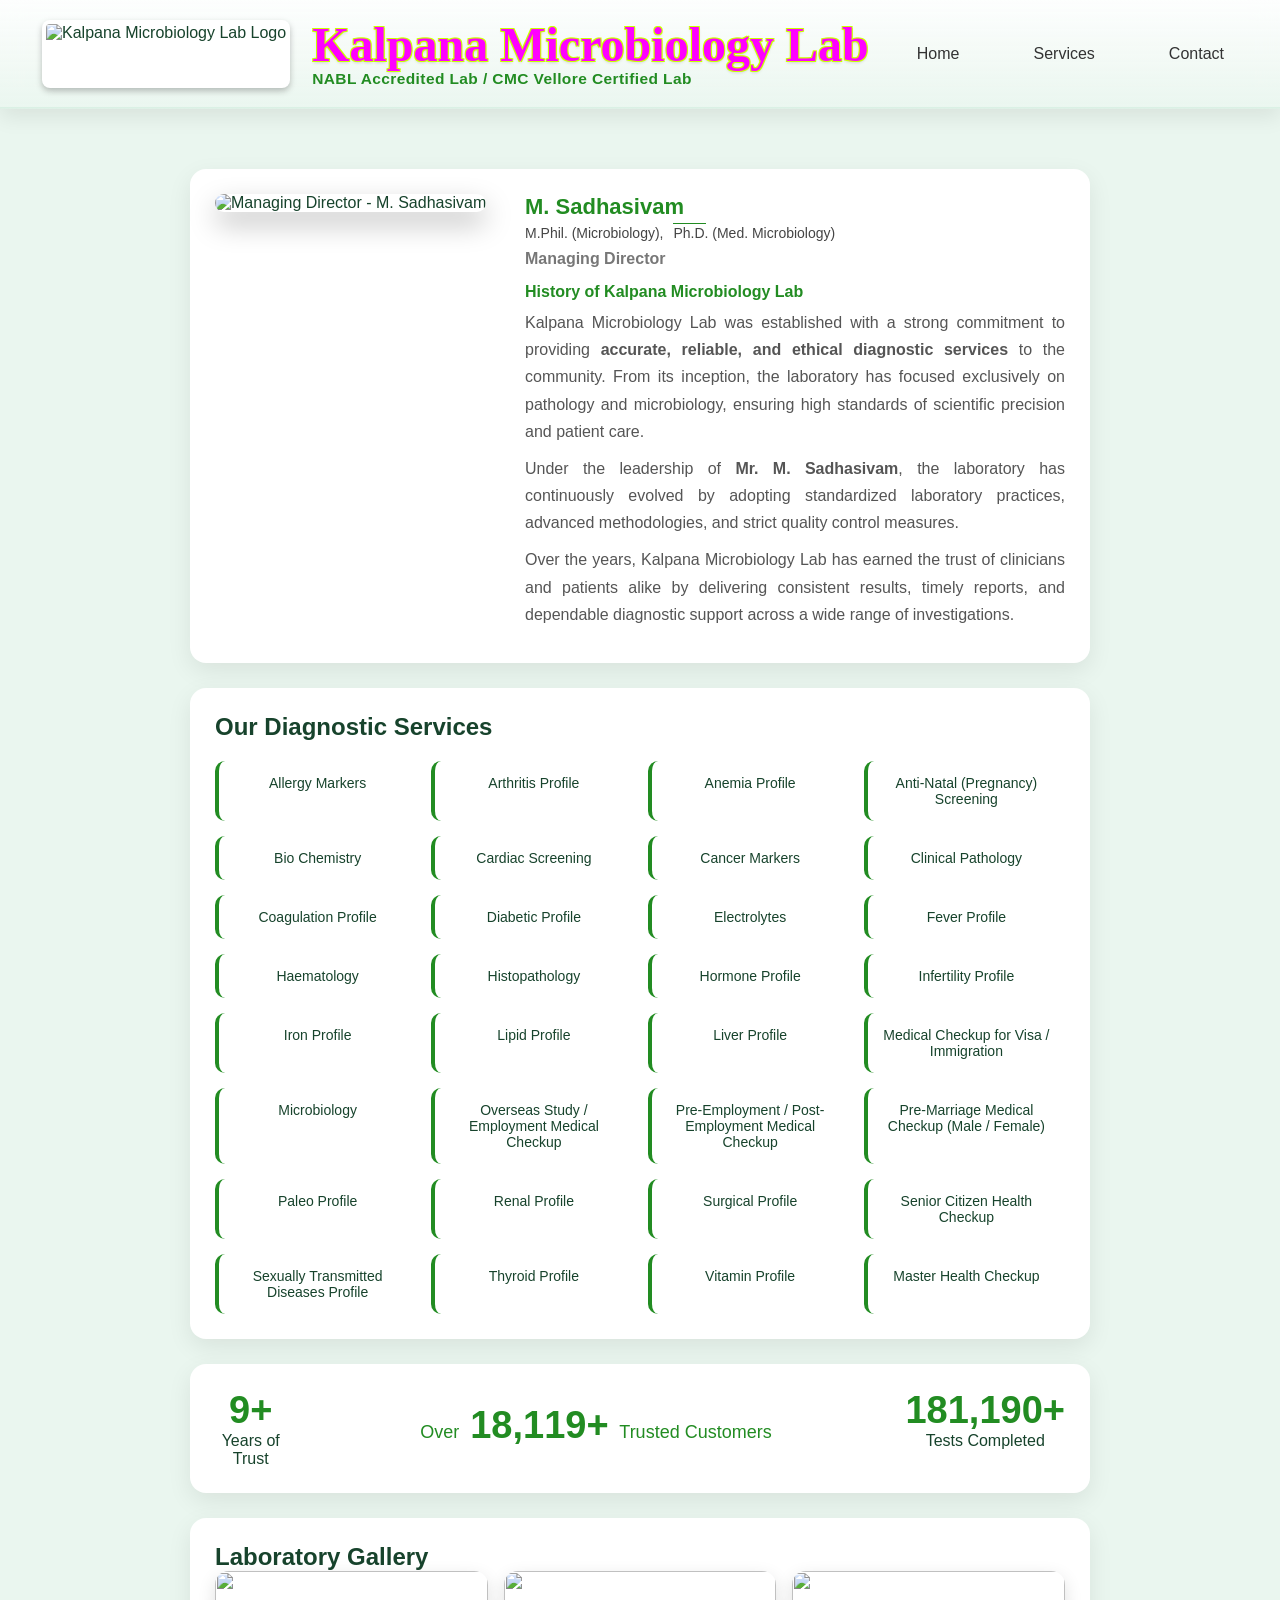
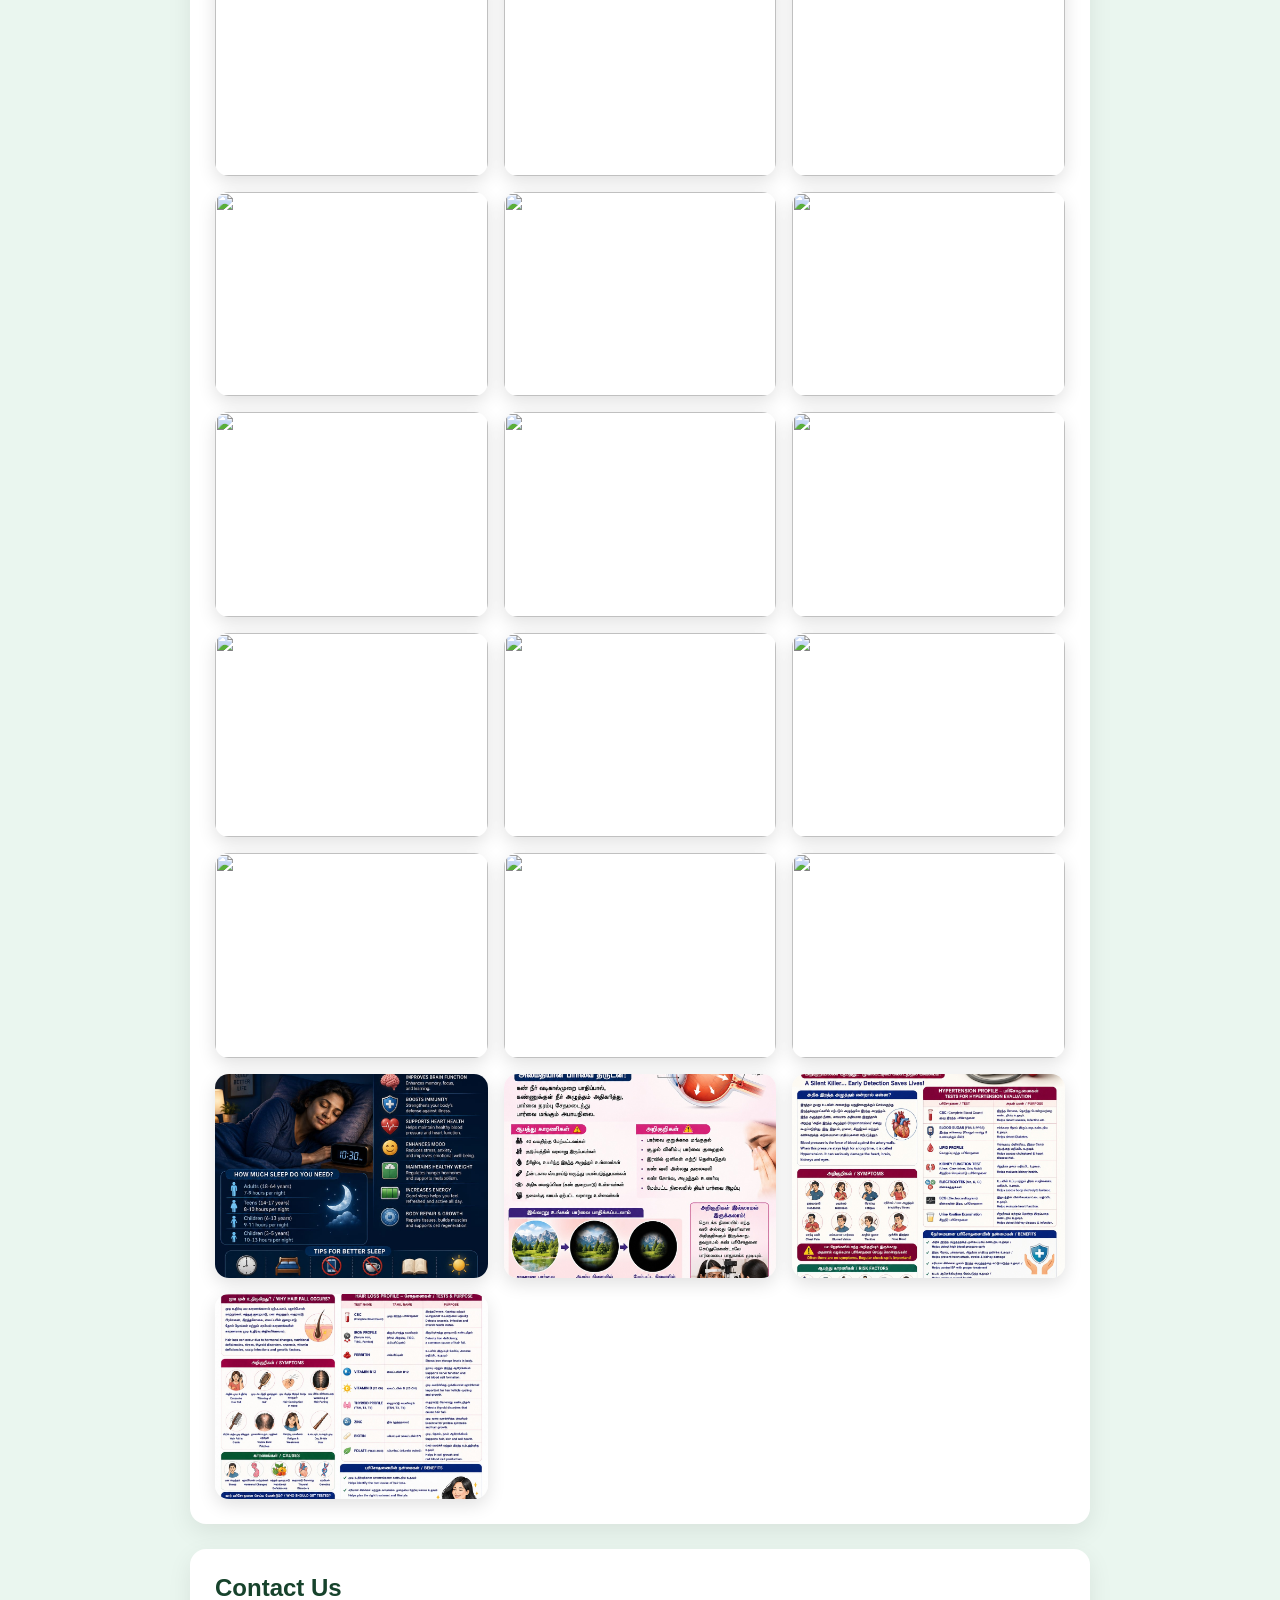
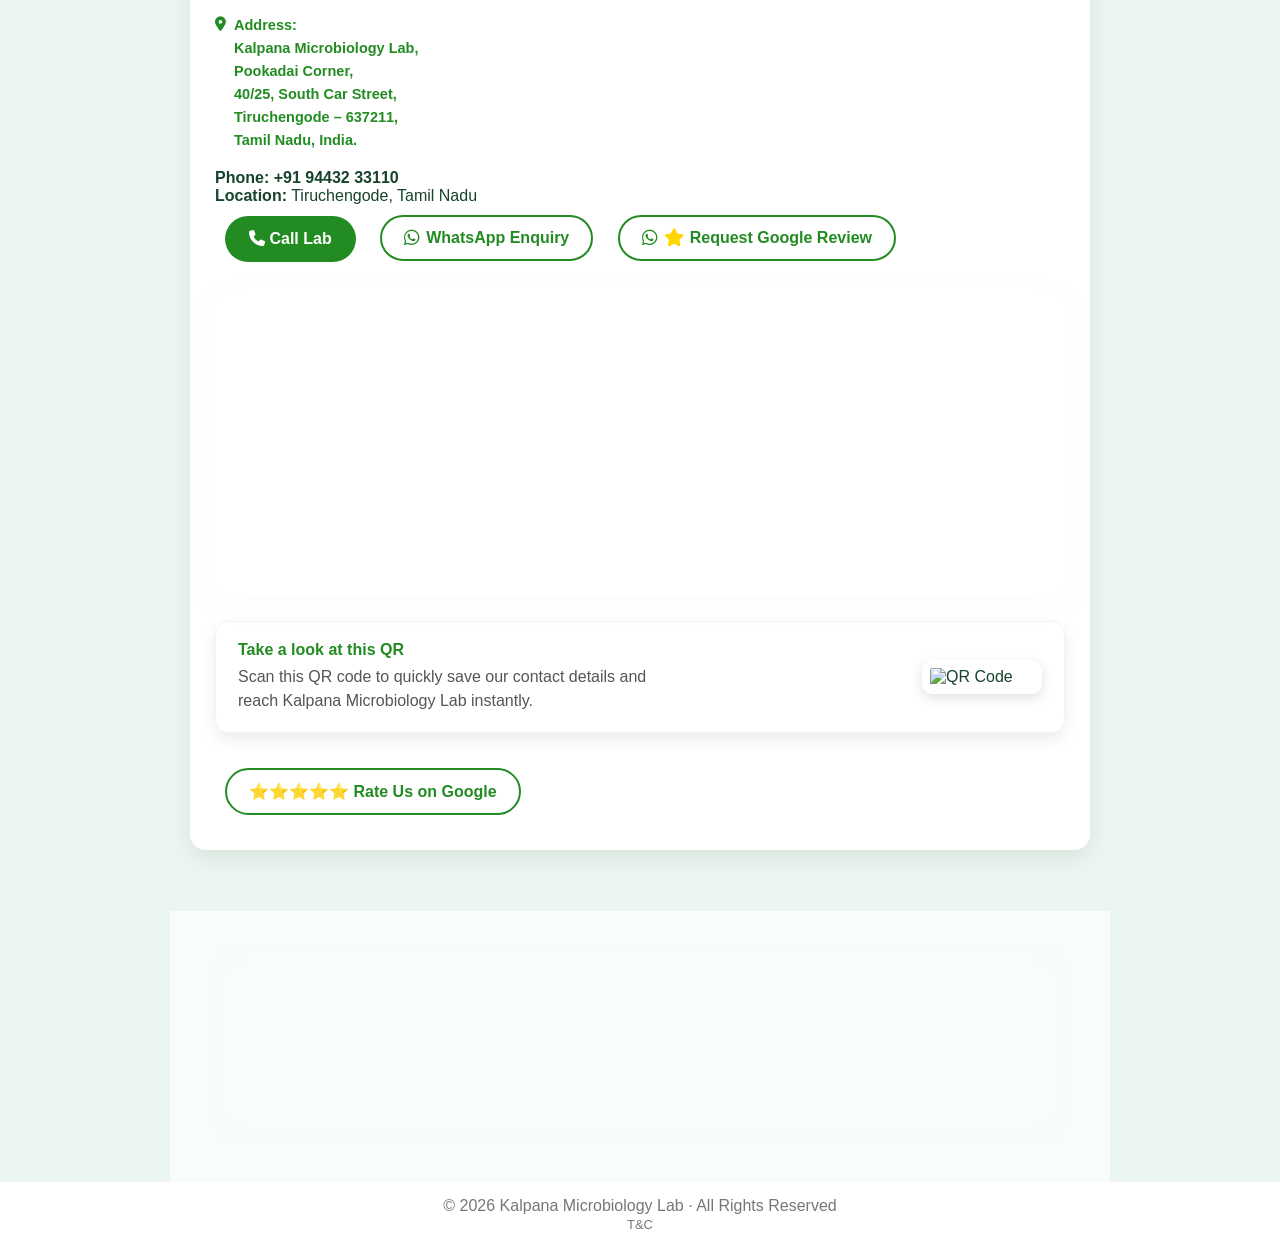
==== index.html @ bf08ea9a "Add Anti Natal image to Anti-Natal (Pregnancy) Screening service" ====
<!DOCTYPE html>
<html lang="en">
<head>
  <meta charset="UTF-8" />
  <meta name="viewport" content="width=device-width, initial-scale=1.0"/>
  <link rel="stylesheet" href="https://cdnjs.cloudflare.com/ajax/libs/font-awesome/6.5.1/css/all.min.css">

  <link href="https://fonts.googleapis.com/css2?family=Inter:wght@400;500;600;700&display=swap" rel="stylesheet">

  <title>Kalpana Microbiology Lab</title>

  <!-- Font Awesome -->
  <link href="https://cdnjs.cloudflare.com/ajax/libs/font-awesome/6.5.0/css/all.min.css" rel="stylesheet">

  <!-- CSS -->
  <link rel="stylesheet" href="css/style.css">
</head>
<body>

<!-- HEADER -->
<header class="header">
  <div class="logo">
    <img src="/templates/download.jpg" alt="Kalpana Microbiology Lab Logo">
    <div class="logo-text">
  <div class="lab-name">
    Kalpana Microbiology Lab
  </div>

  <div class="lab-tagline">
    NABL Accredited Lab / CMC Vellore Certified Lab
  </div>
</div>


  </div>

  <nav class="nav">
  <div class="nav-links" id="navLinks">
    <a href="#home">Home</a>
    <a href="#services">Services</a>
    <a href="#contact">Contact</a>
  </div>

  <div class="nav-toggle" id="navToggle">
    <span></span>
    <span></span>
    <span></span>
  </div>
</nav>

</header>

<!-- MAIN -->
<main>

<!-- HOME -->



<!-- LAB HISTORY & LEADERSHIP -->
<section class="card reveal lab-history">

  <div class="history-grid">

    <!-- LEFT: CEO IMAGE -->
    <div class="ceo-image">
      <img src="templates/CEO.jpeg" alt="Managing Director - M. Sadhasivam">
    </div>

    <!-- RIGHT: CONTENT -->
    <div class="history-content">

      <!-- CEO DETAILS -->
      <div class="ceo-details">
        <h3 class="ceo-name">M. Sadhasivam</h3>

        <p class="ceo-degree">
          M.Phil. (Microbiology),
          <span class="phd-progress">
  <span class="phd-bar"></span>
  Ph.D. (Med. Microbiology)
</span>

        </p>

        <p class="ceo-post">Managing Director</p>
      </div>

      <!-- LAB HISTORY -->
      <div class="lab-description">
        <h4>History of Kalpana Microbiology Lab</h4>

        <p>
          Kalpana Microbiology Lab was established with a strong commitment
          to providing <strong>accurate, reliable, and ethical diagnostic
          services</strong> to the community. From its inception, the laboratory
          has focused exclusively on pathology and microbiology, ensuring
          high standards of scientific precision and patient care.
        </p>

        <p>
          Under the leadership of <strong>Mr. M. Sadhasivam</strong>, the laboratory
          has continuously evolved by adopting standardized laboratory practices,
          advanced methodologies, and strict quality control measures.
        </p>

        <p>
          Over the years, Kalpana Microbiology Lab has earned the trust of
          clinicians and patients alike by delivering consistent results,
          timely reports, and dependable diagnostic support across a wide
          range of investigations.
        </p>
      </div>

    </div>
  </div>

</section>


<!-- SERVICES -->
<section id="services" class="card reveal">
  <h2>Our Diagnostic Services</h2>

  <div class="services-grid-wrapper">
    <div class="services-hover-popup">Click here for more details</div>
    <div class="services-grid">
    <div class="service-item" data-service="Allergy Markers" data-image="assets/Allergy Markers.jpeg">Allergy Markers</div>
    <div class="service-item" data-service="Arthritis Profile" data-image="assets/Arthiritis.jpeg">Arthritis Profile</div>
    <div class="service-item" data-service="Anemia Profile" data-image="assets/Anaemia Profile.jpeg">Anemia Profile</div>
    <div class="service-item" data-service="Anti-Natal (Pregnancy) Screening" data-image="assets/Anti Natal .jpeg">Anti-Natal (Pregnancy) Screening</div>

    <div class="service-item" data-service="Bio Chemistry" data-image="">Bio Chemistry</div>
    <div class="service-item" data-service="Cardiac Screening" data-image="assets/Cardiac Profile.jpeg">Cardiac Screening</div>
    <div class="service-item" data-service="Cancer Markers" data-image="assets/Cancer Markers.jpeg">Cancer Markers</div>
    <div class="service-item" data-service="Clinical Pathology" data-image="assets/Clinical Pathology.jpeg">Clinical Pathology</div>

    <div class="service-item" data-service="Coagulation Profile" data-image="">Coagulation Profile</div>
    <div class="service-item" data-service="Diabetic Profile" data-image="assets/Diabetes.jpeg">Diabetic Profile</div>
    <div class="service-item" data-service="Electrolytes" data-image="">Electrolytes</div>
    <div class="service-item" data-service="Fever Profile" data-image="assets/Fever Profile.jpeg">Fever Profile</div>

    <div class="service-item" data-service="Haematology" data-image="assets/Hematology.jpeg">Haematology</div>
    <div class="service-item" data-service="Histopathology" data-image="">Histopathology</div>
    <div class="service-item" data-service="Hormone Profile" data-image="assets/Hormone.jpeg">Hormone Profile</div>
    <div class="service-item" data-service="Infertility Profile" data-image="">Infertility Profile</div>
    <div class="service-item" data-service="Iron Profile" data-image="">Iron Profile</div>

    <div class="service-item" data-service="Lipid Profile" data-image="">Lipid Profile</div>
    <div class="service-item" data-service="Liver Profile" data-image="assets/Liver Function Test.jpeg">Liver Profile</div>
    <div class="service-item" data-service="Medical Checkup for Visa / Immigration" data-image="">Medical Checkup for Visa / Immigration</div>
    <div class="service-item" data-service="Microbiology" data-image="">Microbiology</div>

    <div class="service-item" data-service="Overseas Study / Employment Medical Checkup" data-image="">Overseas Study / Employment Medical Checkup</div>
    <div class="service-item" data-service="Pre-Employment / Post-Employment Medical Checkup" data-image="">Pre-Employment / Post-Employment Medical Checkup</div>
    <div class="service-item" data-service="Pre-Marriage Medical Checkup (Male / Female)" data-image="">Pre-Marriage Medical Checkup (Male / Female)</div>
    <div class="service-item" data-service="Paleo Profile" data-image="">Paleo Profile</div>

    <div class="service-item" data-service="Renal Profile" data-image="assets/Kidney Function Test.jpeg">Renal Profile</div>
    <div class="service-item" data-service="Surgical Profile" data-image="assets/Surgery Profile.jpeg">Surgical Profile</div>
    <div class="service-item" data-service="Senior Citizen Health Checkup" data-image="">Senior Citizen Health Checkup</div>
    <div class="service-item" data-service="Sexually Transmitted Diseases Profile" data-image="assets/Sexually Transmitted Disease.jpeg">Sexually Transmitted Diseases Profile</div>

    <div class="service-item" data-service="Thyroid Profile" data-image="assets/Thyroid.jpeg">Thyroid Profile</div>
    <div class="service-item" data-service="Vitamin Profile" data-image="assets/Vitamin D.jpeg" data-image2="assets/Vitamin B12.jpeg">Vitamin Profile</div>
    <div class="service-item" data-service="Master Health Checkup" data-image="assets/Master Health Checkup1.jpeg" data-image2="assets/Master Health Checkup2.jpeg">Master Health Checkup</div>
  </div>
  </div>
</section>

<!-- STATS -->
<section class="stats card reveal">
  <div class="stat">
    <span class="counter" data-target="25" data-suffix="+">0</span>
    <p>Years of Trust</p>
  </div>
  <div class="stat-center">
  Over <span class="counter big-counter" data-target="50000" data-suffix="+">0</span>

  Trusted Customers
</div>

  <div class="stat">
    <span class="counter" data-target="500000" data-suffix="+">0</span>
<p>Tests Completed</p>

  </div>
</section>



<!-- GALLERY -->
<section class="gallery card reveal">
  <h2>Laboratory Gallery</h2>

  <div class="gallery-grid">
    <div class="gallery-item">
      <img src="templates/IMG 1 (1).jpeg" onclick="openLightbox(this.src)">
    </div>
    <div class="gallery-item">
      <img src="templates/IMG 1 (2).jpeg" onclick="openLightbox(this.src)">
    </div>
    <div class="gallery-item">
      <img src="templates/IMG 1 (3).jpeg" onclick="openLightbox(this.src)">
    </div>
    <div class="gallery-item">
      <img src="templates/IMG 1 (4).jpeg" onclick="openLightbox(this.src)">
    </div>
    <div class="gallery-item">
      <img src="templates/IMG 1 (5).jpeg" onclick="openLightbox(this.src)">
    </div>
    <div class="gallery-item">
      <img src="templates/IMG 1 (6).jpeg" onclick="openLightbox(this.src)">
    </div>

    <div class="gallery-item">
      <img src="templates/IMG 1 (7).jpeg" onclick="openLightbox(this.src)">
    </div>
    <div class="gallery-item">
      <img src="templates/IMG 1 (8).jpeg" onclick="openLightbox(this.src)">
    </div>
    <div class="gallery-item">
      <img src="templates/IMG 1 (9).jpeg" onclick="openLightbox(this.src)">
    </div>
    <div class="gallery-item">
      <img src="templates/IMG 1 (10).jpeg" onclick="openLightbox(this.src)">
    </div>
<div class="gallery-item">
      <img src="templates/IMG 1 (11).jpeg" onclick="openLightbox(this.src)">
    </div>
<div class="gallery-item">
      <img src="templates/IMG 1 (12).jpeg" onclick="openLightbox(this.src)">
    </div>
    <div class="gallery-item">
      <img src="templates/IMG 1 (13).jpeg" onclick="openLightbox(this.src)">
    </div>
    <div class="gallery-item">
      <img src="templates/IMG 1 (14).jpeg" onclick="openLightbox(this.src)">
    </div>
    <div class="gallery-item">
      <img src="templates/IMG 1 (15).jpeg" onclick="openLightbox(this.src)">
    </div>    <div class="gallery-item">
      <img src="assets/Seperated ones/WhatsApp Image 2026-07-18 at 7.11.53 PM.jpeg" onclick="openLightbox(this.src)">
    </div>
    <div class="gallery-item">
      <img src="assets/Seperated ones/WhatsApp Image 2026-07-18 at 7.11.54 PM (4).jpeg" onclick="openLightbox(this.src)">
    </div>
    <div class="gallery-item">
      <img src="assets/Seperated ones/WhatsApp Image 2026-07-18 at 8.07.20 PM.jpeg" onclick="openLightbox(this.src)">
    </div>
    <div class="gallery-item">
      <img src="assets/Seperated ones/WhatsApp Image 2026-07-18 at 8.38.17 PM.jpeg" onclick="openLightbox(this.src)">
    </div>





  </div>
</section>


<!-- CONTACT -->
<!-- CONTACT -->
<section id="contact" class="card reveal">
  <h2>Contact Us</h2>

  <p class="contact-address">
  <i class="fas fa-location-dot"></i>
  <span>
    <strong>Address:</strong><br>
    <strong>Kalpana Microbiology Lab,<br>
    Pookadai Corner,<br>
    40/25, South Car Street,<br>
    Tiruchengode – 637211,<br>
    Tamil Nadu, India.</strong>
  </span>
</p>


  <p>
  <strong>Phone:</strong>
  <strong>+91 94432 33110</strong>
</p>

  <p><strong>Location:</strong> Tiruchengode, Tamil Nadu</p>

  <div class="contact-actions">
    <a href="tel:+919443233110" class="btn btn-green call-btn">
  <i class="fa-solid fa-phone"></i> Call Lab
</a>

    <a href="https://wa.me/9443233110?text=*Kalpana%20Microbiology%20Lab%20%E2%80%93%20Visiting%20Card*%0A%0ATrusted%20Diagnostic%20Services%0ACMC%20Hospital%20Vellore%20Certified%20%2F%20NABL%20Accredited%20Lab%0ATiruchengode%2C%20Namakkal%0A%0AWebsite%3A%0Ahttps%3A%2F%2Fkalpanamicrolab.com%0A%0AHello%0AThank%20you%20for%20contacting%20*Kalpana%20Microbiology%20Lab*.%0APlease%20let%20us%20know%20your%20requirement.%20We%20will%20assist%20you%20shortly.%0A" target="_blank" class="btn btn-outline whatsapp-btn">
  <i class="fab fa-whatsapp"></i>
  WhatsApp Enquiry
</a>

    <a href="https://wa.me/9443233110?text=*Google%20Review%20Request*%20%E2%80%93%20Kalpana%20Microbiology%20Lab%0A%0ADear%20Valued%20Customer%2C%0A%0AThank%20you%20for%20choosing%20*Kalpana%20Microbiology%20Lab*%20for%20your%20diagnostic%20needs.%20We%20strive%20to%20provide%20accurate%20and%20reliable%20services.%0A%0A*Your%20feedback%20matters%20to%20us!*%0A%0AWe%20would%20greatly%20appreciate%20it%20if%20you%20could%20take%20a%20moment%20to%20share%20your%20experience%20by%20leaving%20a%20Google%20review.%0A%0A*Google%20Review%20Link*%3A%0Ahttps%3A%2F%2Fmaps.app.goo.gl%2FpiFF1Lpz4645mPCV8%0A%0A*Your%20review%20helps%20us%20improve%20and%20assists%20others%20in%20finding%20quality%20diagnostic%20services.*%0A%0AThank%20you%20for%20your%20trust%20and%20support!%0A%0A%E2%80%94%20*Kalpana%20Microbiology%20Lab%20Team*" target="_blank" class="btn btn-outline google-review-btn">
  <i class="fab fa-whatsapp"></i>
  <i class="fas fa-star"></i> Request Google Review
</a>

  </div>

  <!-- GOOGLE MAP -->
  <div class="map-container">
  <iframe
    src="https://www.google.com/maps?q=Kalpana+Microbiology+Lab,+Tiruchengode,+Tamil+Nadu&output=embed"
    width="100%"
    height="300"
    style="border:0;"
    allowfullscreen=""
    loading="lazy"
    referrerpolicy="no-referrer-when-downgrade">
  </iframe>
</div>

<div class="qr-section">
  <div class="qr-text">
    <h4>Take a look at this QR</h4>
    <p>
      Scan this QR code to quickly save our contact details and reach
      Kalpana Microbiology Lab instantly.
    </p>
  </div>

  <img src="templates/vCard file_image-qr.png" class="qr" alt="QR Code">
</div>

<a href="https://maps.app.goo.gl/piFF1Lpz4645mPCV8"
   target="_blank"
   class="btn btn-outline">
  ⭐⭐⭐⭐⭐ Rate Us on Google
</a>


</main>

<!-- YOTTA FORGE CREDIT CARD -->
<section class="yotta-card-wrapper reveal">
  <div class="yotta-card">
    <p class="copyright">
      © 2026, <strong>Yotta Forge</strong>
    </p>

    <p class="contact-text">
      For Any Website Requirements Contact us :
      <span class="phone">+91 86086-33110</span>
    </p>

    <p class="email">
      yottaforgeofficial@gmail.com
    </p>

    <p class="website">
      🌐 Website :
      <a href="https://yottaforge.netlify.app" target="_blank">
        Yotta Forge
      </a>
    </p>
  </div>
</section>



<!-- LIGHTBOX -->
<div id="lightbox" onclick="closeLightbox()">
  <img id="lightbox-img">
</div>

<!-- PREMIUM SERVICE IMAGE MODAL -->
<div id="serviceModal" class="service-modal">
  <div class="service-modal-content">
    <button class="service-modal-close" onclick="closeServiceModal()">
      <i class="fas fa-times"></i>
    </button>
    <div class="service-modal-header">
      <h3 id="serviceModalTitle">Service Name</h3>
    </div>
    <div class="service-modal-body">
      <div class="service-image-wrapper">
        <img id="serviceModalImage" src="" alt="Service Image">
        <img id="serviceModalImage2" src="" alt="Service Image 2" style="display: none;">
      </div>
    </div>
  </div>
</div>



<!-- FOOTER -->
<footer class="footer">
  © 2026 Kalpana Microbiology Lab · All Rights Reserved
  <br>
  <a href="/terms.html" class="footer-link">
    T&C
  </a>
</footer>

<!-- JS -->
<script src="js/app.js"></script>

<!-- Firebase SDKs -->
<script src="https://www.gstatic.com/firebasejs/9.22.0/firebase-app-compat.js"></script>
<script src="https://www.gstatic.com/firebasejs/9.22.0/firebase-firestore-compat.js"></script>

<!-- Firebase Config -->
<script src="firebase-config.js"></script>

<!-- Analytics Tracker -->
<script src="js/analytics-tracker.js"></script>

</body>
</html>
---- css/style.css ----
@font-face {
  font-family: "KalpanaHeaderFont";
  src: url("../fonts/EXPSH___.TTF") format("truetype");
  font-weight: normal;
  font-style: normal;
  font-display: swap;
}


body {
  background: var(--light-green);
  color: var(--dark-green);
  margin: 0;
  font-family: "Segoe UI", Arial, sans-serif;
}


/* HEADER CUSTOM FONT ONLY */
.lab-name {
  font-family: "KalpanaHeaderFont", cursive;
  font-size: 48px;
  font-weight: 800;
  line-height: 1.05;
  margin: 0;           /* 🔑 remove default spacing */

  color: #ff00ff;
  text-shadow:
    -1px -1px 0 #ccff00,
     1px -1px 0 #ccff00,
    -1px  1px 0 #ccff00,
     1px  1px 0 #ccff00,
     0px  2px 3px rgba(0,0,0,0.15);
}

.first-letter {
  display: inline-block;
  width: 40px;        /* aligns tagline with “a” */
}


.lab-tagline {
  font-family: "Segoe UI", Arial, sans-serif;
  font-size: 15.5px;
  font-weight: 600;

  margin: 0;           /* 🔑 VERY IMPORTANT */
  padding-left: 0;     /* removed alignment spacing */

  letter-spacing: 0.4px;
  color: var(--green);
}









:root {
  /* Card-inspired greens */
  --green: #228C22;        /* primary text & numbers */
  --dark-green: #17432c;   /* headings & accents */
  --light-green: #eaf6ef;  /* page background */
  --mint-green: #cfe9dc;   /* soft separators */

  /* Neutrals */
  --white: #ffffff;
  --text-dark: #2d2d2d;
}


* {
  margin: 0;
  padding: 0;
  box-sizing: border-box;
}



/* HEADER */
.header {
  display: flex;
  align-items: center;
  justify-content: space-between;

  padding: 20px 42px;

  /* Light green glass theme (from visiting card) */
  background: linear-gradient(
    to bottom,
    rgba(255, 255, 255, 0.9),
    rgba(234, 246, 239, 0.85)
  );

  -webkit-backdrop-filter: blur(14px);
  backdrop-filter: blur(14px);

  border-bottom: 1px solid rgba(46, 159, 99, 0.15);

  box-shadow:
    0 8px 20px rgba(0, 0, 0, 0.08),
    inset 0 -1px 0 rgba(46, 159, 99, 0.08);

  position: sticky;
  top: 0;
  z-index: 999;
}



/* LOGO TEXT – CUSTOM FONT ONLY */
.header .lab-name {
  font-family: "KalpanaHeaderFont", cursive;
}   
.header .lab-tagline {
  font-family: "Segoe UI", Arial, sans-serif;
}






.logo {
  display: flex;
  align-items: center;
  gap: 20px;           /* clean breathing space */
}



.logo-text {
  display: flex;
  flex-direction: column;
  justify-content: center;

  align-items: flex-start;     /* 🔑 hard left alignment */
  text-align: left;

  padding-left: 2px;           /* 🔑 micro correction for script font */
}






.logo img {
  height: 68px;
  width: auto;
  display: block;

  border-radius: 8px;        /* ⭐ subtle rounding */
  background: #fff;          /* clean edge */
  padding: 4px;              /* breathing space */

  box-shadow: 0 3px 6px rgba(0,0,0,0.25);
}



/* Optional: align logo better with nav */
.header {
  align-items: center;
}


nav a {
  position: relative;
  margin-left: 22px;
  padding: 8px 14px;

  text-decoration: none;
  color: --dark-green;
  font-weight: 500;

  border-radius: 20px;
  background: transparent;

  transition:
    color 0.3s ease,
    background-color 0.3s ease,
    transform 0.2s ease;
}


nav a:hover {
  background-color: rgba(46, 159, 99, 0.12); /* light green */
  color: var(--dark-green);
  transform: translateY(-1px);
}


/* MAIN */
main {
  padding: 30px;
}

@media (max-width: 768px) {
  main {
    padding: 20px 15px;
  }
}

@media (max-width: 480px) {
  main {
    padding: 15px 10px;
  }
}

/* CARD */
.card {
  background: #fff;
  border-radius: 16px;
  padding: 25px;
  box-shadow: 0 8px 25px rgba(0,0,0,0.08);
  max-width: 900px;
  margin: 25px auto;
}

@media (max-width: 768px) {
  .card {
    padding: 20px 15px;
    margin: 20px auto;
    border-radius: 12px;
  }
}

@media (max-width: 480px) {
  .card {
    padding: 15px 12px;
    margin: 15px auto;
    border-radius: 10px;
  }
}

/* STATS */
.stats {
  display: flex;
  justify-content: space-around;
  text-align: center;
}

.stat span {
  font-size: 38px;
  font-weight: bold;
  color: var(--green);
}

/* SERVICES */
.services {
  display: grid;
  grid-template-columns: repeat(auto-fit, minmax(200px,1fr));
  gap: 15px;
}

.service {
  background: var(--light-bg);
  padding: 15px;
  border-radius: 10px;
  text-align: center;
}
.services-grid {
  display: grid;
  grid-template-columns: repeat(4, 1fr);
  gap: 15px;
  margin-top: 20px;
}

.service-item {
  background: var(--light-bg);
  padding: 14px 12px;
  border-radius: 10px;
  text-align: center;
  font-weight: 500;
  border-left: 4px solid var(--green);
  transition: transform 0.3s ease, box-shadow 0.3s ease;
  font-size: 14px;
}

.service-item:hover {
  transform: translateY(-4px);
  box-shadow: 0 6px 18px rgba(0,0,0,0.12);
}

@media (max-width: 1024px) {
  .services-grid {
    grid-template-columns: repeat(3, 1fr);
  }
}

@media (max-width: 768px) {
  .services-grid {
    grid-template-columns: repeat(2, 1fr);
    gap: 12px;
  }

  .service-item {
    padding: 12px 10px;
    font-size: 13px;
  }
}

@media (max-width: 480px) {
  .services-grid {
    grid-template-columns: 1fr;
    gap: 10px;
  }

  .service-item {
    padding: 14px 12px;
    font-size: 14px;
  }
}


/* BUTTONS */
.btn {
  padding: 12px 22px;
  border-radius: 30px;
  text-decoration: none;
  font-weight: 600;
  margin: 10px;
  display: inline-block;
}

@media (max-width: 768px) {
  .btn {
    padding: 10px 18px;
    font-size: 14px;
    margin: 8px 5px;
  }

  .contact-actions {
    display: flex;
    flex-direction: column;
    align-items: center;
    gap: 10px;
  }

  .contact-actions .btn {
    width: 100%;
    max-width: 280px;
    margin: 5px 0;
  }
}

.btn-green {
  background: var(--green);
  color: #ffffff;
  border: 2px solid transparent; /* ✅ IMPORTANT */
}

.btn-outline {
  border: 2px solid var(--green);
  color: var(--green);
}


/* GALLERY */
/* GALLERY GRID */
.gallery-grid {
  display: grid;
  grid-template-columns: repeat(auto-fit, minmax(220px, 1fr));
  gap: 16px;
}

@media (max-width: 768px) {
  .gallery-grid {
    grid-template-columns: repeat(2, 1fr);
    gap: 12px;
  }
}

@media (max-width: 480px) {
  .gallery-grid {
    grid-template-columns: 1fr;
    gap: 10px;
  }
}

/* IMAGE CARD */
.gallery-item {
  background: #fff;
  border-radius: 14px;
  overflow: hidden;              /* VERY IMPORTANT */
  box-shadow: 0 6px 18px rgba(0,0,0,0.12);
  aspect-ratio: 4 / 3;            /* FIXED CARD SHAPE */
  cursor: pointer;
}

/* IMAGE INSIDE CARD */
.gallery-item img {
  width: 100%;
  height: 100%;
  object-fit: cover;              /* HANDLES ANY IMAGE SIZE */
  transition: transform 0.4s ease;
}

/* HOVER EFFECT */
.gallery-item:hover img {
  transform: scale(1.08);
}


/* QR */
.qr {
  width: 150px;
  display: block;
  margin: 20px auto;
}

/* LIGHTBOX */
/* LIGHTBOX OVERLAY */
#lightbox {
  position: fixed;
  top: 0;
  left: 0;
  width: 100vw;
  height: 100vh;
  background: rgba(0, 0, 0, 0.85);
  display: none;
  align-items: center;
  justify-content: center;
  z-index: 9999;
  padding: 20px;
}

/* LIGHTBOX IMAGE */
#lightbox img {
  max-width: 90vw;
  max-height: 90vh;
  width: auto;
  height: auto;
  object-fit: contain;   /* ⭐ KEY LINE */
  border-radius: 12px;
  box-shadow: 0 10px 35px rgba(0,0,0,0.6);
  background: #fff;
}

/* FOOTER */
.footer {
  background: #fff;
  text-align: center;
  padding: 15px;
  color: #777;
}
/* PAGE TRANSITIONS */
.page {
  display: none;
  opacity: 0;
  transform: translateY(20px);
  transition: opacity 0.4s ease, transform 0.4s ease;
}

.page.active {
  display: block;
  opacity: 1;
  transform: translateY(0);
}

/* YOTTA FORGE GLASS CARD */
.yotta-card-wrapper {
  padding: 40px 20px;
  display: flex;
  justify-content: center;
}

.yotta-card {
  max-width: 850px;
  width: 100%;
  padding: 28px 32px;
  text-align: center;

  /* Glassmorphism */
  background: rgba(255, 255, 255, 0.65);
  -webkit-backdrop-filter: blur(12px);
  backdrop-filter: blur(12px);

  border-radius: 20px;
  border: 1px solid rgba(255, 255, 255, 0.4);

  box-shadow:
    0 12px 30px rgba(0, 0, 0, 0.18),
    inset 0 0 0 1px rgba(255, 255, 255, 0.3);

  color: #333;
}

/* Text styling */
.yotta-card p {
  margin: 8px 0;
  font-size: 15.5px;
  line-height: 1.6;
}

.yotta-card strong {
  color: var(--green);
}

/* Website link */
.yotta-card .website a {
  color: var(--green);
  font-weight: 600;
  text-decoration: none;
}

.yotta-card .website a:hover {
  text-decoration: underline;
}

/* Responsive */
@media (max-width: 600px) {
  .yotta-card {
    padding: 22px 18px;
  }
}


/* GOOGLE MAP */
.map-container {
  margin-top: 20px;
  border-radius: 14px;
  overflow: hidden;
  box-shadow: 0 8px 22px rgba(241, 240, 240, 0.15);
}

.map-container iframe {
  width: 100%;
  height: 300px;
  border: 0;
}
/* SECTION REVEAL TRANSITION */
/* SECTION TRANSITION */
.reveal {
  opacity: 0;
  transform: translateY(25px);
  transition: opacity 0.6s ease, transform 0.6s ease;
}

.reveal.active {
  opacity: 1;
  transform: translateY(0);
}

/* Smooth scroll */
html {
  scroll-behavior: smooth;
}
/* LAB HISTORY SECTION */
.lab-history {
  margin-top: 30px;
}

/* GRID LAYOUT */
.history-grid {
  display: grid;
  grid-template-columns: 280px 1fr;
  gap: 30px;
  align-items: flex-start;
}

/* CEO IMAGE */
.ceo-image img {
  width: 100%;
  border-radius: 18px;
  box-shadow: 0 12px 28px rgba(0,0,0,0.25);
}

/* CEO DETAILS */
.ceo-details {
  margin-bottom: 15px;
}

.ceo-name {
  font-size: 22px;
  font-weight: 700;
  color: var(--green);
}

.ceo-degree {
  font-size: 14px;
  color: #444;
  margin-top: 4px;
}

/* PhD progress indicator */
/* PhD in-progress indicator (thin top bar) */
.phd-progress {
  position: relative;
  display: inline-block;
  margin-left: 6px;
  line-height: 1.4;
}

/* Thin bar above Ph.D text */
.phd-progress::before {
  content: "";
  position: absolute;
  top: -1px;              /* precise distance from text */
  left: 0;
  width: 20%;             /* progress length */
  height: 1px;            /* ultra-thin bar */
  background: var(--green);
}
 


/* CEO POST */
.ceo-post {
  font-weight: 600;
  color: #777;
  margin-top: 6px;
}

/* LAB DESCRIPTION */
.lab-description h4 {
  margin-top: 15px;
  margin-bottom: 8px;
  color: var(--green);
}

.lab-description p {
  line-height: 1.7;
  color: #555;
  margin-bottom: 10px;
  text-align: justify;   /* ✅ ADD THIS */
}


/* RESPONSIVE */
@media (max-width: 900px) {
  .history-grid {
    grid-template-columns: 1fr;
  }

  .ceo-image img {
    max-width: 280px;
    margin: auto;
    display: block;
  }
}

/* QR SECTION – COMPACT PREMIUM BLOCK */
.qr-section {
  display: flex;
  align-items: center;
  gap: 10px;
  margin: 25px 0;
  padding: 18px 22px;

  background: var(--light-bg);
  border-radius: 14px;
  border: 1px solid rgba(0, 0, 0, 0.05);

  box-shadow: 0 6px 16px rgba(0, 0, 0, 0.08);
}

/* TEXT */
.qr-text {
  flex: 1;
}

.qr-text h4 {
  margin-bottom: 6px;
  color: var(--green);
  font-size: 16px;
  font-weight: 600;
}

.qr-text p {
  color: #555;
  font-size: 16px;
  line-height: 1.5;
  max-width: 420px; /* prevents wide stretching */
}

/* QR IMAGE */
.qr {
  width: 120px;        /* slightly smaller = more elegant */
  height: auto;
  padding: 8px;
  background: #fff;
  border-radius: 10px;
  box-shadow: 0 4px 12px rgba(0,0,0,0.12);
}

/* RESPONSIVE */
@media (max-width: 600px) {
  .qr-section {
    flex-direction: column;
    text-align: center;
  }

  .qr-text p {
    max-width: 100%;
  }
}

.whatsapp-btn {
  display: inline-flex;
  align-items: center;
  gap: 6px;
  justify-self: center;
}

.whatsapp-btn i {
  font-size: 18px;
}

.google-review-btn {
  display: inline-flex;
  align-items: center;
  gap: 6px;
  justify-self: center;
}

.google-review-btn i {
  font-size: 18px;
}

.google-review-btn .fa-star {
  color: #FFD700;
}

.footer-link {
  font-size: 13px;
  color: #777;
  text-decoration: none;
}

.footer-link:hover {
  text-decoration: underline;
  color: var(--green);
}
.terms-list {
  padding-left: 10px;
  margin-top: 10px;
}

.terms-list li {
  font-size: 16px;
  color: #555;
  line-height: 1.7;
  margin-bottom: 10px;
}

/* NAV BASE */
.nav {
  display: flex;
  align-items: center;
}

/* LINKS */
.nav-links {
  display: flex;
  gap: 24px;
}

.nav-links a {
  text-decoration: none;
  color: #333;
  font-weight: 500;
}

/* MOBILE TOGGLE BUTTON (CUSTOM) */
.nav-toggle {
  display: none;
  width: 42px;
  height: 42px;
  border-radius: 50%;
  background: var(--green);
  align-items: center;
  justify-content: center;
  flex-direction: column;
  cursor: pointer;
  box-shadow: 0 6px 16px rgba(0,0,0,0.25);
}

.nav-toggle span {
  width: 18px;
  height: 2px;
  background: #fff;
  margin: 3px 0;
  transition: 0.3s;
}

/* MOBILE VIEW */
@media (max-width: 768px) {

  .nav-links {
    position: fixed;
    top: 0;
    right: -100%;
    width: 280px;
    height: 100vh;
    background: #fff;
    flex-direction: column;
    padding: 90px 24px;
    gap: 20px;
    box-shadow: -10px 0 30px rgba(0,0,0,0.2);
    transition: right 0.35s ease;
    z-index: 9998;
  }

  .nav-links.active {
    right: 0;
  }

  .nav-links a {
    font-size: 18px;
    font-weight: 600;
    color: #333;
    padding: 12px 16px;
    border-radius: 8px;
    transition: background-color 0.2s ease;
  }

  .nav-links a:hover {
    background-color: rgba(34, 140, 34, 0.1);
  }

  .nav-toggle {
    display: flex;
    margin-left: 12px;
  }
}
.contact-address {
  font-size: 14.5px;
  color: #555;
  line-height: 1.6;
  margin: 12px 0 16px;
  display: flex;
  align-items: flex-start;
  gap: 8px;
}

@media (max-width: 768px) {
  .contact-address {
    font-size: 13px;
    flex-direction: column;
    gap: 6px;
  }
}

.contact-address i {
  color: var(--green);
  margin-top: 3px;
}

.contact-address strong {
  color: var(--green);
}
@media (max-width: 768px) {
  .header {
    grid-template-columns: auto 1fr auto;
  }
}


/* CENTER STAT TEXT */
.stat-center {
  width: 100%;
  text-align: center;
  font-size: 18px;
  font-weight: 500;
  color: var(--green);
  margin: 15px 0;
}

/* MAKE 50000+ LOOK LIKE MAIN COUNTERS */
.big-counter {
  font-size: 38px;
  font-weight: 700;
  margin: 0 6px;
  display: inline-block;
}

/* =========================
   MOBILE RESPONSIVE LAYOUT
   ========================= */
@media (max-width: 768px) {

  /* HEADER STACK */
  .header {
    flex-direction: column;
    align-items: center;
    padding: 16px 18px;
    gap: 12px;
  }

  /* LOGO STACK */
  .logo {
    flex-direction: column;
    align-items: center;
    gap: 8px;
  }

  .logo img {
    height: 64px;
    border-radius: 12px;
  }

  /* TEXT PERFECT CENTER */
  .logo-text {
    align-items: center;
    text-align: center;
    padding-left: 0;
  }

  .lab-name {
    font-size: 30px;
    line-height: 1.15;
    margin-left: 0;
  }

  .lab-tagline {
    margin-left: 0;
    padding-left: 0;
  }

  /* NAVIGATION */
  .nav {
    width: 100%;
    justify-content: center;
  }

  .nav-toggle {
    display: flex;
  }

  .nav-links {
    position: fixed;
    top: 0;
    right: -100%;
    height: 100vh;
    width: 260px;
    background: #ffffff;
    flex-direction: column;
    padding: 90px 24px;
    gap: 18px;
    box-shadow: -12px 0 30px rgba(0,0,0,0.2);
    transition: right 0.35s ease;
    z-index: 9999;
  }

  .nav-links.active {
    right: 0;
  }

  .nav-links a {
    font-size: 18px;
    font-weight: 600;
  }
}

@media (max-width: 768px) {

  /* STATS CARD FIX */
  .stats {
    flex-direction: column;
    gap: 18px;
    align-items: center;
  }

  .stat {
    width: 100%;
    text-align: center;
  }

  .stat span {
    font-size: 36px;
  }

  .stat p {
    font-size: 14px;
    margin-top: 4px;
  }

  /* CENTER HIGHLIGHT TEXT */
  .stat-center {
    order: 2;
    width: 100%;
    margin: 6px 0 10px;
    text-align: center;
    font-size: 16px;
    line-height: 1.4;
  }

  .stat-center .big-counter {
    display: block;
    font-size: 36px;
    font-weight: 700;
    margin-bottom: 2px;
  }

  /* LOGO DUPLICATE FIX */
  .logo {
    flex-direction: column;
    gap: 10px;
  }

  .logo-text {
    align-items: center;
    text-align: center;
    gap: 4px;
  }

  .lab-name {
    font-size: 30px;
  }

  .lab-tagline {
    padding-left: 0;
    font-size: 14px;
  }
}

html, body {
  overflow-x: hidden;
}

@media (max-width: 480px) {
  .lab-name {
    font-size: 26px;
  }

  .lab-tagline {
    font-size: 13px;
  }
}

/* =========================
   PREMIUM SERVICE MODAL
   ========================= */

/* MODAL OVERLAY */
.service-modal {
  display: none;
  position: fixed;
  top: 0;
  left: 0;
  width: 100vw;
  height: 100vh;
  background: rgba(0, 0, 0, 0.75);
  backdrop-filter: blur(8px);
  -webkit-backdrop-filter: blur(8px);
  z-index: 10000;
  align-items: center;
  justify-content: center;
  padding: 20px;
  animation: fadeIn 0.3s ease;
}

@keyframes fadeIn {
  from {
    opacity: 0;
  }
  to {
    opacity: 1;
  }
}

/* MODAL CONTENT - PREMIUM GLASS CARD */
.service-modal-content {
  background: rgba(255, 255, 255, 0.95);
  backdrop-filter: blur(20px);
  -webkit-backdrop-filter: blur(20px);
  border-radius: 24px;
  max-width: 700px;
  width: 100%;
  max-height: 90vh;
  overflow-y: auto;
  position: relative;
  
  /* Premium embossed shadow effect */
  box-shadow:
    0 25px 50px rgba(0, 0, 0, 0.25),
    0 10px 20px rgba(0, 0, 0, 0.15),
    inset 0 1px 0 rgba(255, 255, 255, 0.9),
    inset 0 -1px 0 rgba(0, 0, 0, 0.05);
  
  border: 1px solid rgba(255, 255, 255, 0.8);
  animation: slideUp 0.4s ease;
}

@keyframes slideUp {
  from {
    opacity: 0;
    transform: translateY(30px) scale(0.95);
  }
  to {
    opacity: 1;
    transform: translateY(0) scale(1);
  }
}

/* CLOSE BUTTON */
.service-modal-close {
  position: absolute;
  top: 20px;
  right: 20px;
  width: 44px;
  height: 44px;
  border-radius: 50%;
  background: linear-gradient(135deg, var(--green), #1a6b1a);
  border: none;
  cursor: pointer;
  display: flex;
  align-items: center;
  justify-content: center;
  color: #fff;
  font-size: 18px;
  transition: all 0.3s ease;
  box-shadow: 0 4px 15px rgba(34, 140, 34, 0.4);
  z-index: 10;
}

.service-modal-close:hover {
  transform: rotate(90deg) scale(1.1);
  box-shadow: 0 6px 20px rgba(34, 140, 34, 0.5);
}

/* MODAL HEADER */
.service-modal-header {
  background: linear-gradient(135deg, rgba(34, 140, 34, 0.08), rgba(34, 140, 34, 0.03));
  padding: 25px 30px;
  border-bottom: 2px solid rgba(34, 140, 34, 0.15);
  border-radius: 24px 24px 0 0;
}

.service-modal-header h3 {
  margin: 0;
  font-size: 26px;
  font-weight: 700;
  color: var(--dark-green);
  text-align: center;
  letter-spacing: 0.5px;
}

/* MODAL BODY */
.service-modal-body {
  padding: 30px;
}

/* IMAGE WRAPPER - PREMIUM FRAME */
.service-image-wrapper {
  background: linear-gradient(145deg, #f8f9fa, #e9ecef);
  border-radius: 16px;
  padding: 12px;
  box-shadow:
    inset 0 2px 4px rgba(0, 0, 0, 0.06),
    0 8px 25px rgba(0, 0, 0, 0.12);
  border: 1px solid rgba(255, 255, 255, 0.9);
}

.service-image-wrapper img {
  width: 100%;
  height: auto;
  border-radius: 12px;
  display: block;
  box-shadow:
    0 4px 12px rgba(0, 0, 0, 0.15),
    inset 0 1px 0 rgba(255, 255, 255, 0.5);
}

/* TWO IMAGES LAYOUT - SIDE BY SIDE ON DESKTOP */
.service-image-wrapper.two-images {
  display: flex;
  gap: 12px;
}

.service-image-wrapper.two-images img {
  width: 50%;
  flex: 1;
}

@media (max-width: 768px) {
  .service-image-wrapper.two-images {
    flex-direction: column;
  }

  .service-image-wrapper.two-images img {
    width: 100%;
  }
}

/* SERVICE ITEM CURSOR INDICATOR */
.service-item {
  cursor: pointer;
  position: relative;
}

.service-item::after {
  content: '\f06e';
  font-family: 'Font Awesome 6 Free';
  font-weight: 900;
  position: absolute;
  top: 8px;
  right: 8px;
  font-size: 14px;
  color: var(--green);
  opacity: 0;
  transition: opacity 0.3s ease;
}

.service-item:hover::after {
  opacity: 1;
}

/* SERVICES GRID WRAPPER */
.services-grid-wrapper {
  position: relative;
}

/* SERVICES HOVER POPUP */
.services-hover-popup {
  position: absolute;
  top: -40px;
  left: 50%;
  transform: translateX(-50%);
  background: var(--dark-green);
  color: white;
  padding: 10px 20px;
  border-radius: 8px;
  font-size: 14px;
  font-weight: 600;
  white-space: nowrap;
  opacity: 0;
  visibility: hidden;
  transition: all 0.3s ease;
  z-index: 10;
  box-shadow: 0 4px 15px rgba(0, 0, 0, 0.2);
}

.services-grid-wrapper:hover .services-hover-popup {
  opacity: 1;
  visibility: visible;
  top: -50px;
}

/* RESPONSIVE */
@media (max-width: 768px) {
  .service-modal-content {
    max-width: 95%;
    border-radius: 20px;
  }
  
  .service-modal-header {
    padding: 20px;
  }
  
  .service-modal-header h3 {
    font-size: 22px;
  }
  
  .service-modal-body {
    padding: 20px;
  }
  
  .service-modal-close {
    width: 38px;
    height: 38px;
    font-size: 16px;
    top: 15px;
    right: 15px;
  }
}
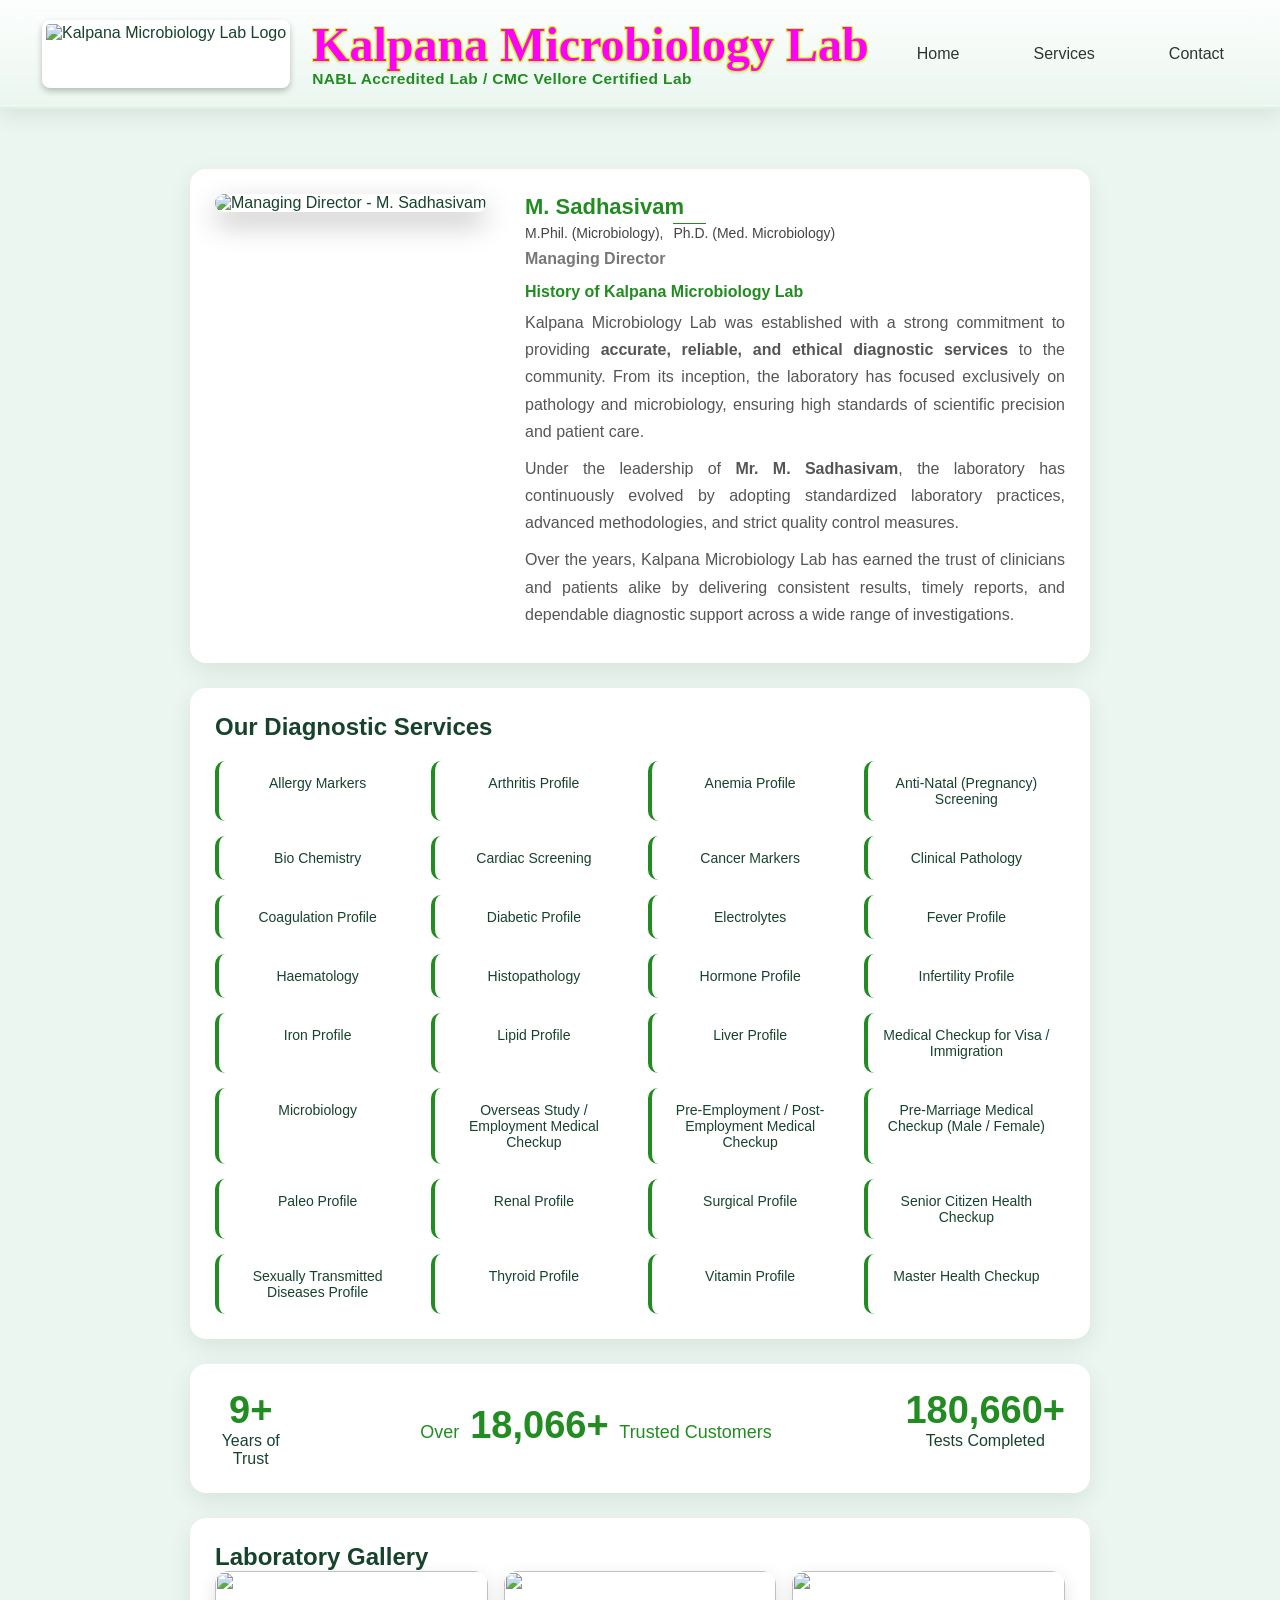
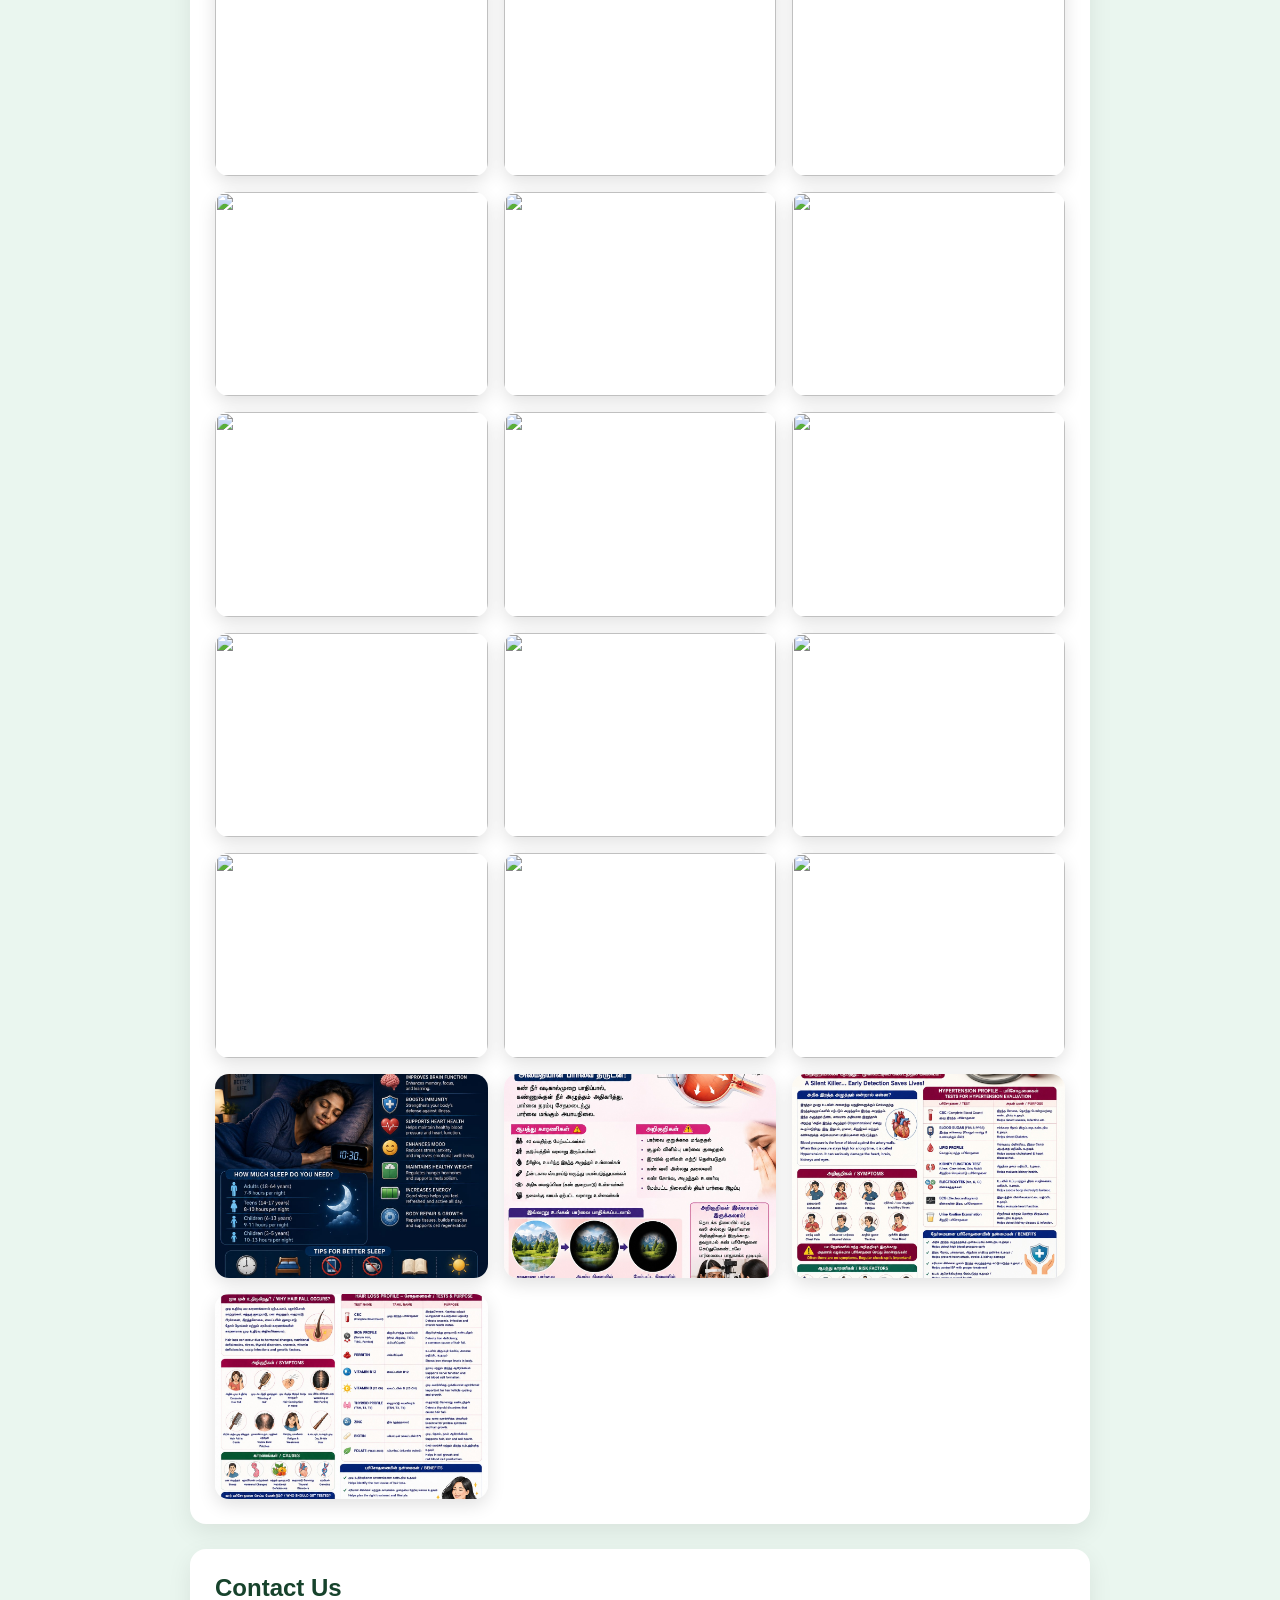
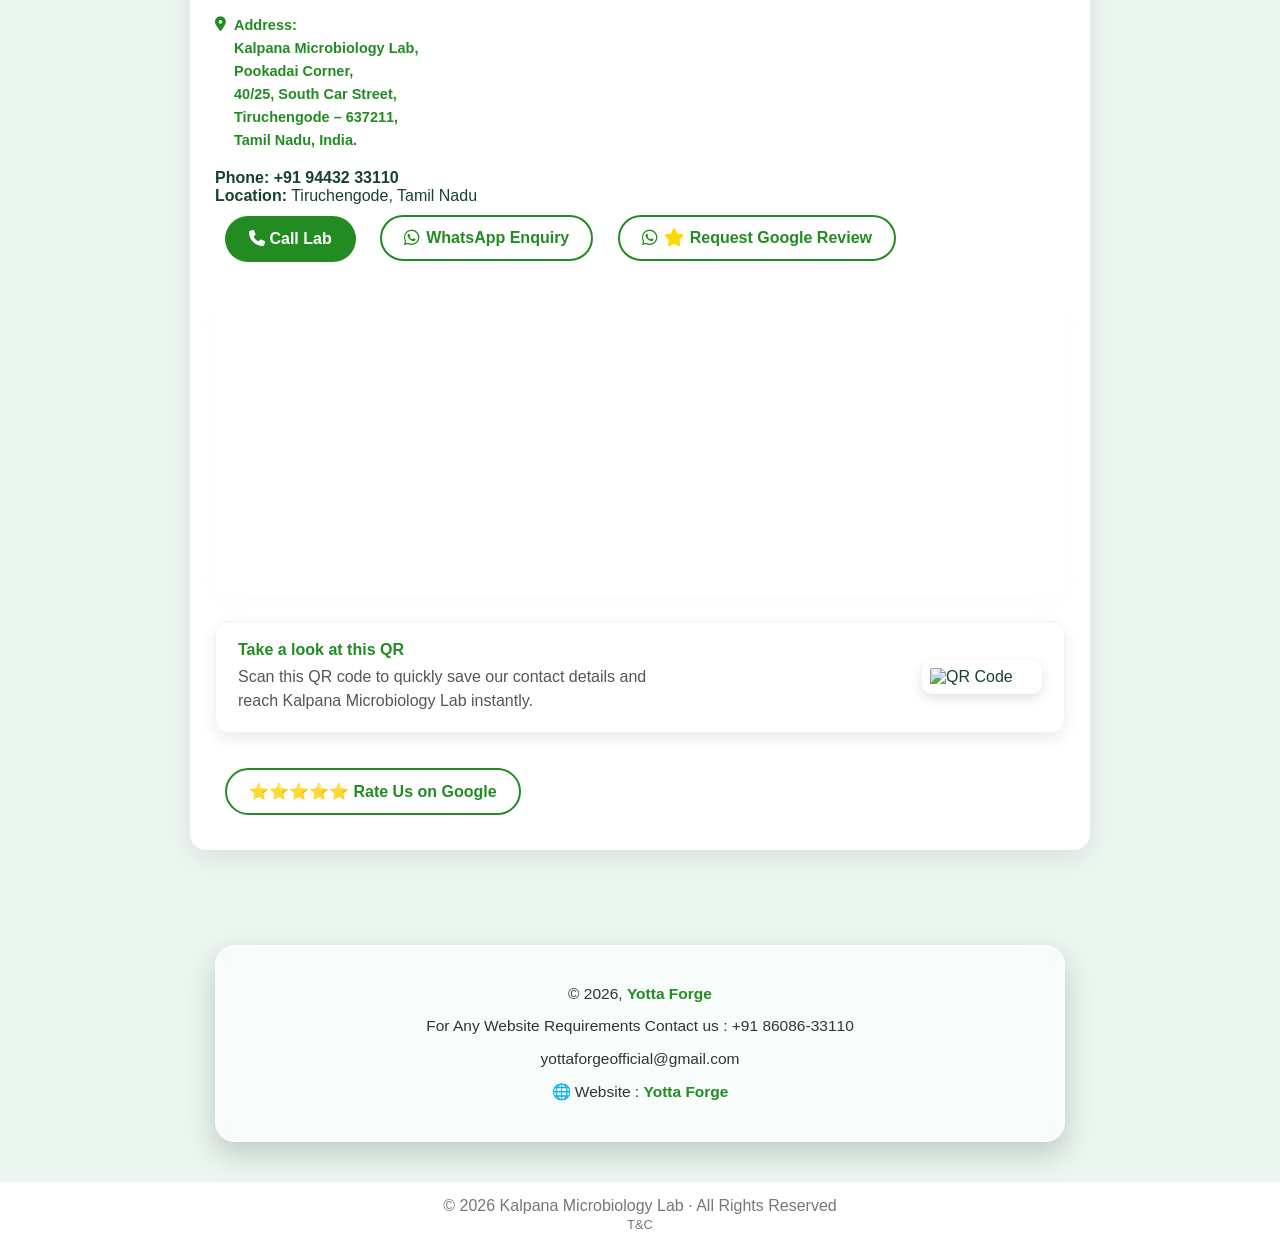
==== commit ad1abdb8: "Add Coagulation Profile image" ====
--- a/index.html
+++ b/index.html
@@ -135,7 +135,7 @@
     <div class="service-item" data-service="Cancer Markers" data-image="assets/Cancer Markers.jpeg">Cancer Markers</div>
     <div class="service-item" data-service="Clinical Pathology" data-image="assets/Clinical Pathology.jpeg">Clinical Pathology</div>
 
-    <div class="service-item" data-service="Coagulation Profile" data-image="">Coagulation Profile</div>
+    <div class="service-item" data-service="Coagulation Profile" data-image="assets/Coagulation Profile.jpeg">Coagulation Profile</div>
     <div class="service-item" data-service="Diabetic Profile" data-image="assets/Diabetes.jpeg">Diabetic Profile</div>
     <div class="service-item" data-service="Electrolytes" data-image="">Electrolytes</div>
     <div class="service-item" data-service="Fever Profile" data-image="assets/Fever Profile.jpeg">Fever Profile</div>
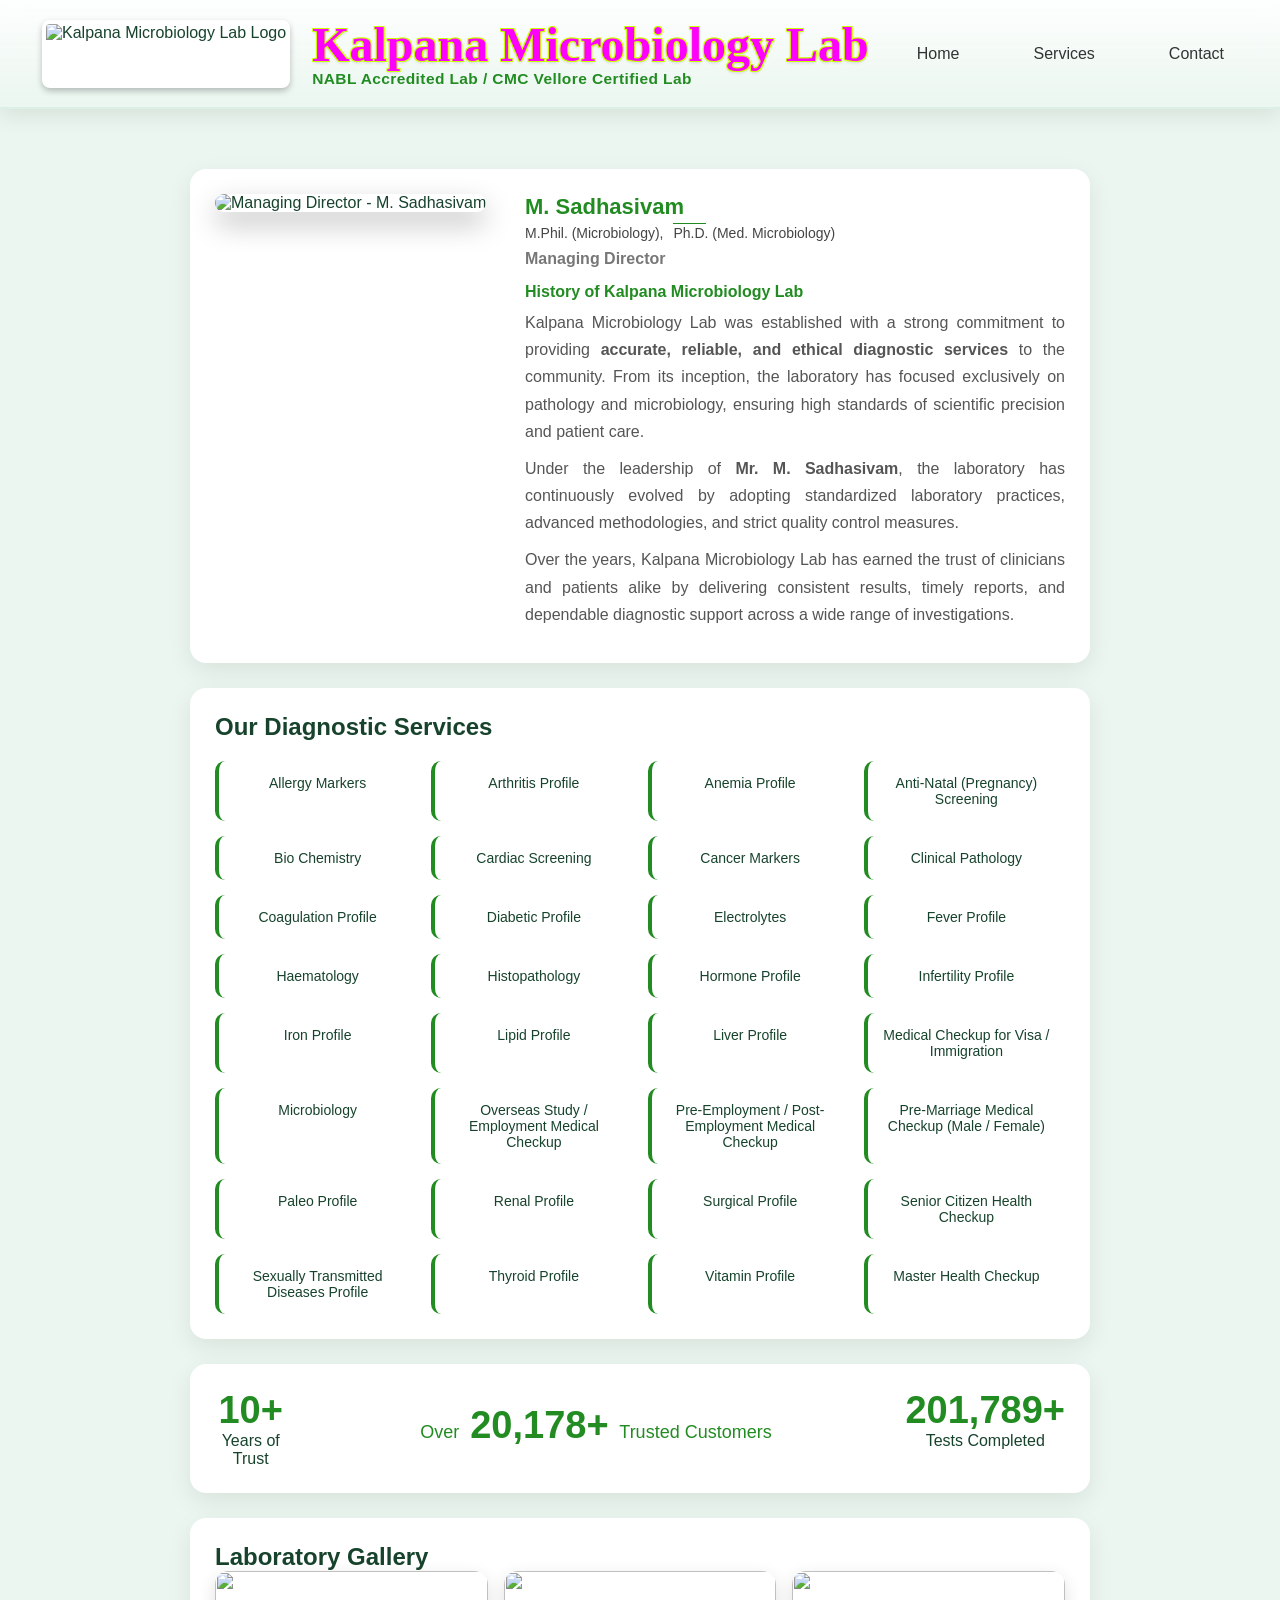
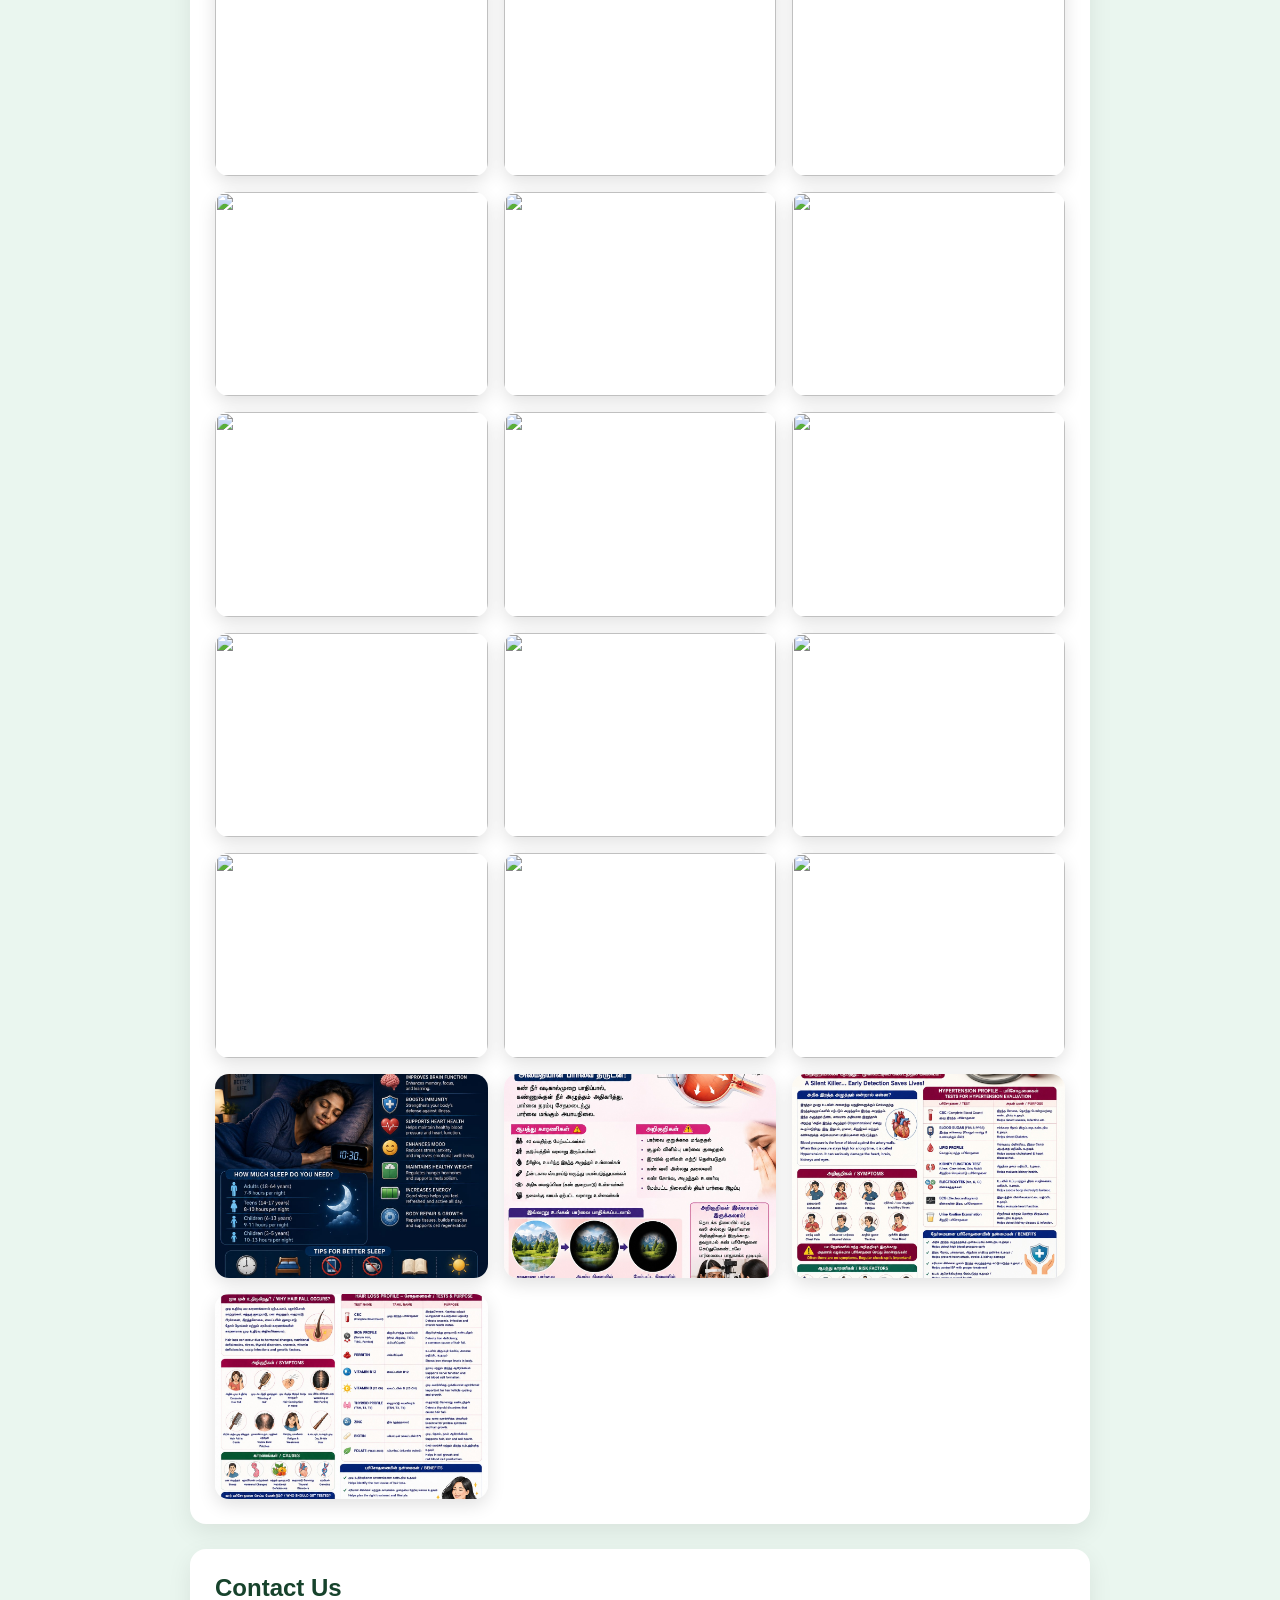
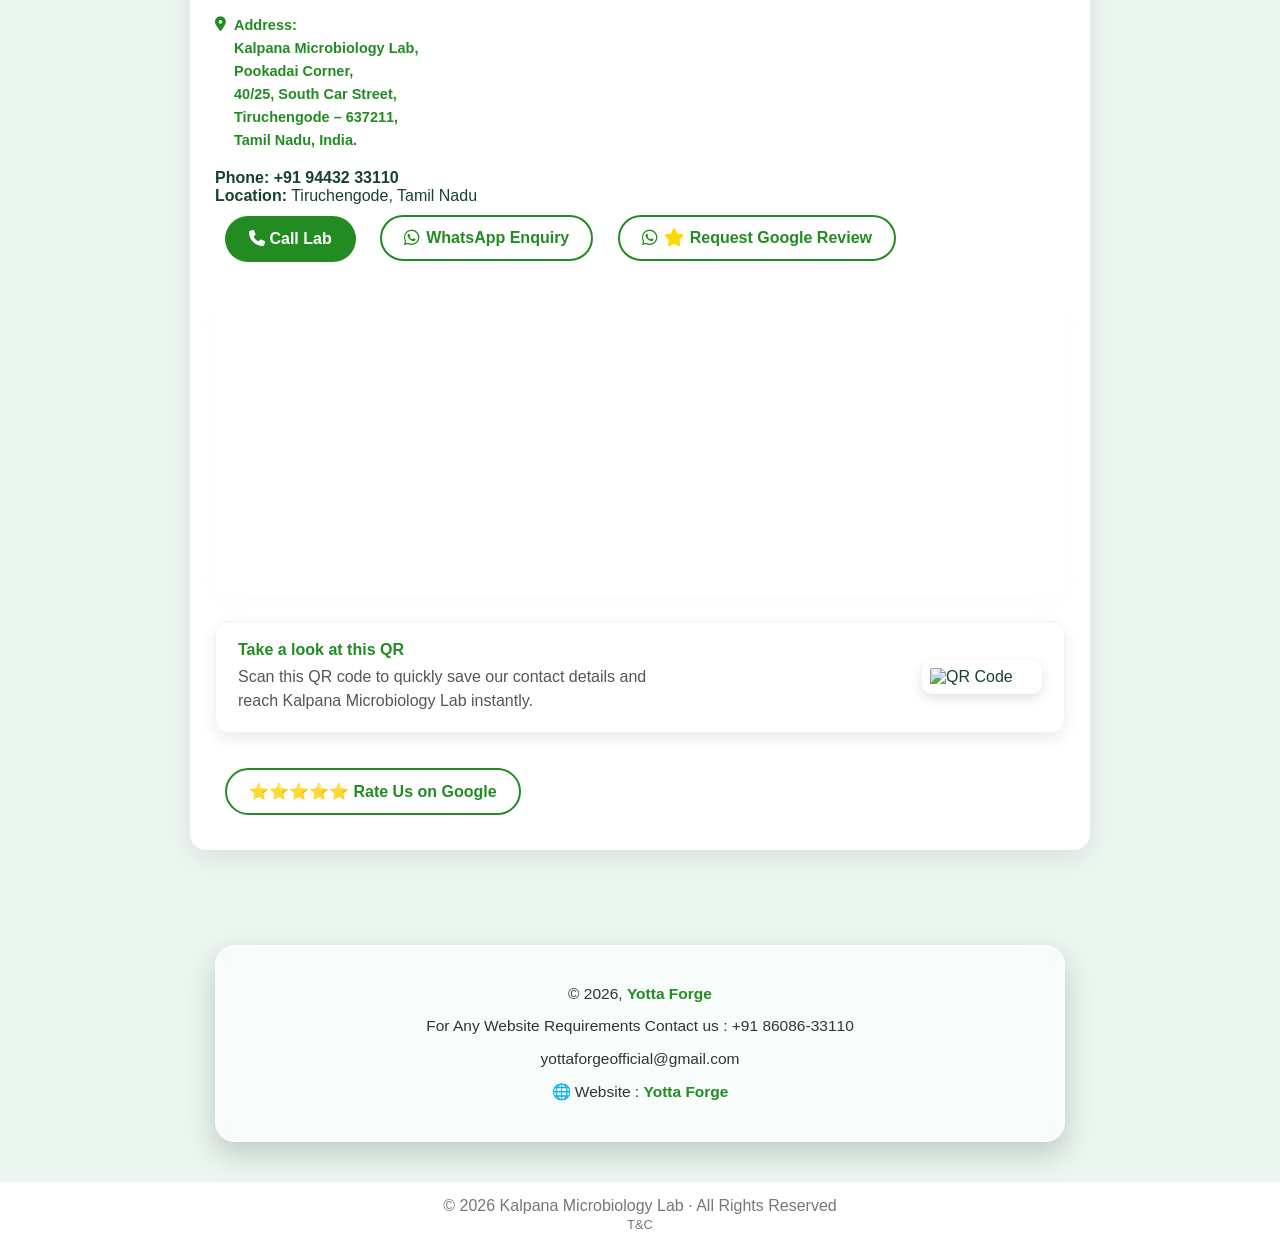
==== commit c832784d: "Add multiple service images: Anti Natal2, Biochemistry, Electrolyte, Histopathology, Infertility, Ir" ====
--- a/index.html
+++ b/index.html
@@ -128,33 +128,33 @@
     <div class="service-item" data-service="Allergy Markers" data-image="assets/Allergy Markers.jpeg">Allergy Markers</div>
     <div class="service-item" data-service="Arthritis Profile" data-image="assets/Arthiritis.jpeg">Arthritis Profile</div>
     <div class="service-item" data-service="Anemia Profile" data-image="assets/Anaemia Profile.jpeg">Anemia Profile</div>
-    <div class="service-item" data-service="Anti-Natal (Pregnancy) Screening" data-image="assets/Anti Natal .jpeg">Anti-Natal (Pregnancy) Screening</div>
-
-    <div class="service-item" data-service="Bio Chemistry" data-image="">Bio Chemistry</div>
+    <div class="service-item" data-service="Anti-Natal (Pregnancy) Screening" data-image="assets/Anti Natal .jpeg" data-image2="assets/Anti Natal2.jpeg">Anti-Natal (Pregnancy) Screening</div>
+
+    <div class="service-item" data-service="Bio Chemistry" data-image="assets/Biochemistry.jpeg">Bio Chemistry</div>
     <div class="service-item" data-service="Cardiac Screening" data-image="assets/Cardiac Profile.jpeg">Cardiac Screening</div>
     <div class="service-item" data-service="Cancer Markers" data-image="assets/Cancer Markers.jpeg">Cancer Markers</div>
     <div class="service-item" data-service="Clinical Pathology" data-image="assets/Clinical Pathology.jpeg">Clinical Pathology</div>
 
     <div class="service-item" data-service="Coagulation Profile" data-image="assets/Coagulation Profile.jpeg">Coagulation Profile</div>
     <div class="service-item" data-service="Diabetic Profile" data-image="assets/Diabetes.jpeg">Diabetic Profile</div>
-    <div class="service-item" data-service="Electrolytes" data-image="">Electrolytes</div>
+    <div class="service-item" data-service="Electrolytes" data-image="assets/Electrolyte Profile.jpeg">Electrolytes</div>
     <div class="service-item" data-service="Fever Profile" data-image="assets/Fever Profile.jpeg">Fever Profile</div>
 
     <div class="service-item" data-service="Haematology" data-image="assets/Hematology.jpeg">Haematology</div>
-    <div class="service-item" data-service="Histopathology" data-image="">Histopathology</div>
+    <div class="service-item" data-service="Histopathology" data-image="assets/Histopathology.jpeg">Histopathology</div>
     <div class="service-item" data-service="Hormone Profile" data-image="assets/Hormone.jpeg">Hormone Profile</div>
-    <div class="service-item" data-service="Infertility Profile" data-image="">Infertility Profile</div>
-    <div class="service-item" data-service="Iron Profile" data-image="">Iron Profile</div>
-
-    <div class="service-item" data-service="Lipid Profile" data-image="">Lipid Profile</div>
+    <div class="service-item" data-service="Infertility Profile" data-image="assets/Infertitility Profile.jpeg">Infertility Profile</div>
+    <div class="service-item" data-service="Iron Profile" data-image="assets/Iron Profile.jpeg">Iron Profile</div>
+
+    <div class="service-item" data-service="Lipid Profile" data-image="assets/Lipid Profile.jpeg">Lipid Profile</div>
     <div class="service-item" data-service="Liver Profile" data-image="assets/Liver Function Test.jpeg">Liver Profile</div>
     <div class="service-item" data-service="Medical Checkup for Visa / Immigration" data-image="">Medical Checkup for Visa / Immigration</div>
-    <div class="service-item" data-service="Microbiology" data-image="">Microbiology</div>
+    <div class="service-item" data-service="Microbiology" data-image="assets/Microbiology.jpeg">Microbiology</div>
 
     <div class="service-item" data-service="Overseas Study / Employment Medical Checkup" data-image="">Overseas Study / Employment Medical Checkup</div>
     <div class="service-item" data-service="Pre-Employment / Post-Employment Medical Checkup" data-image="">Pre-Employment / Post-Employment Medical Checkup</div>
     <div class="service-item" data-service="Pre-Marriage Medical Checkup (Male / Female)" data-image="">Pre-Marriage Medical Checkup (Male / Female)</div>
-    <div class="service-item" data-service="Paleo Profile" data-image="">Paleo Profile</div>
+    <div class="service-item" data-service="Paleo Profile" data-image="assets/Paleo Diet.jpeg">Paleo Profile</div>
 
     <div class="service-item" data-service="Renal Profile" data-image="assets/Kidney Function Test.jpeg">Renal Profile</div>
     <div class="service-item" data-service="Surgical Profile" data-image="assets/Surgery Profile.jpeg">Surgical Profile</div>
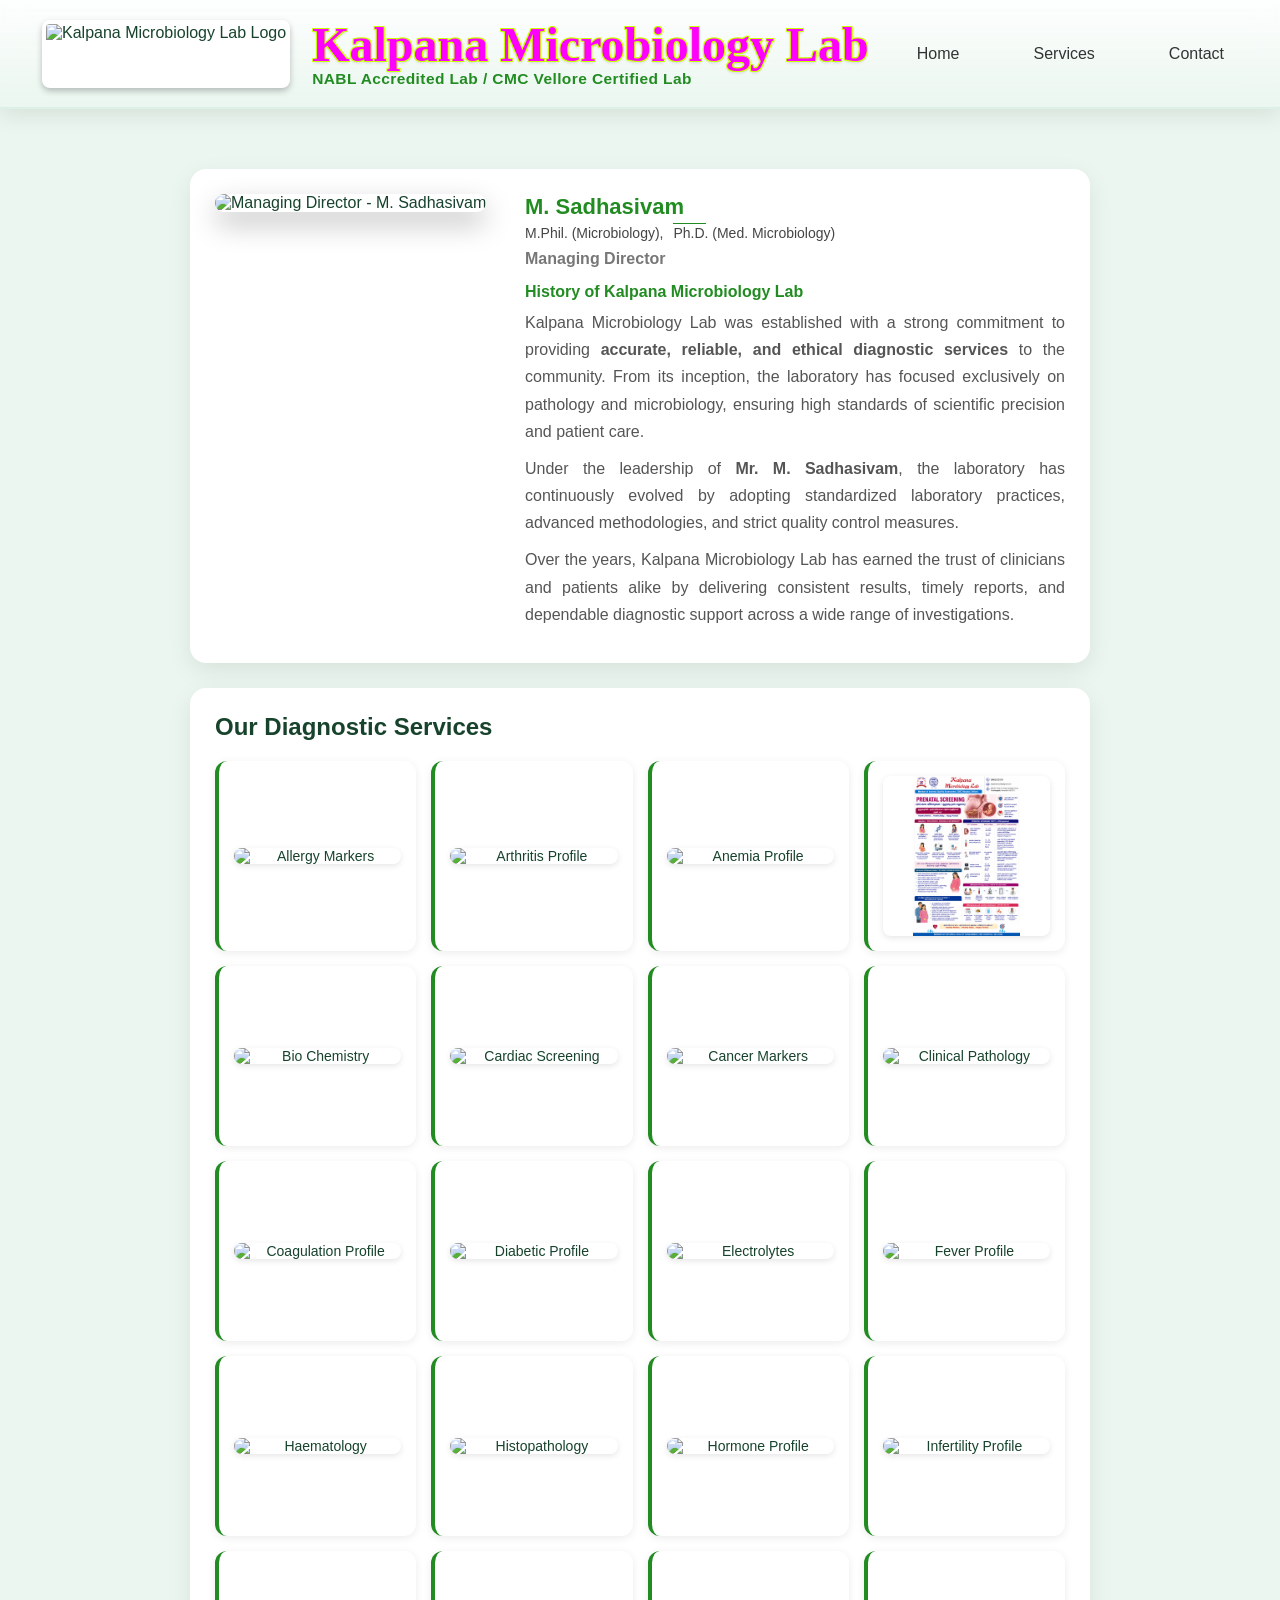
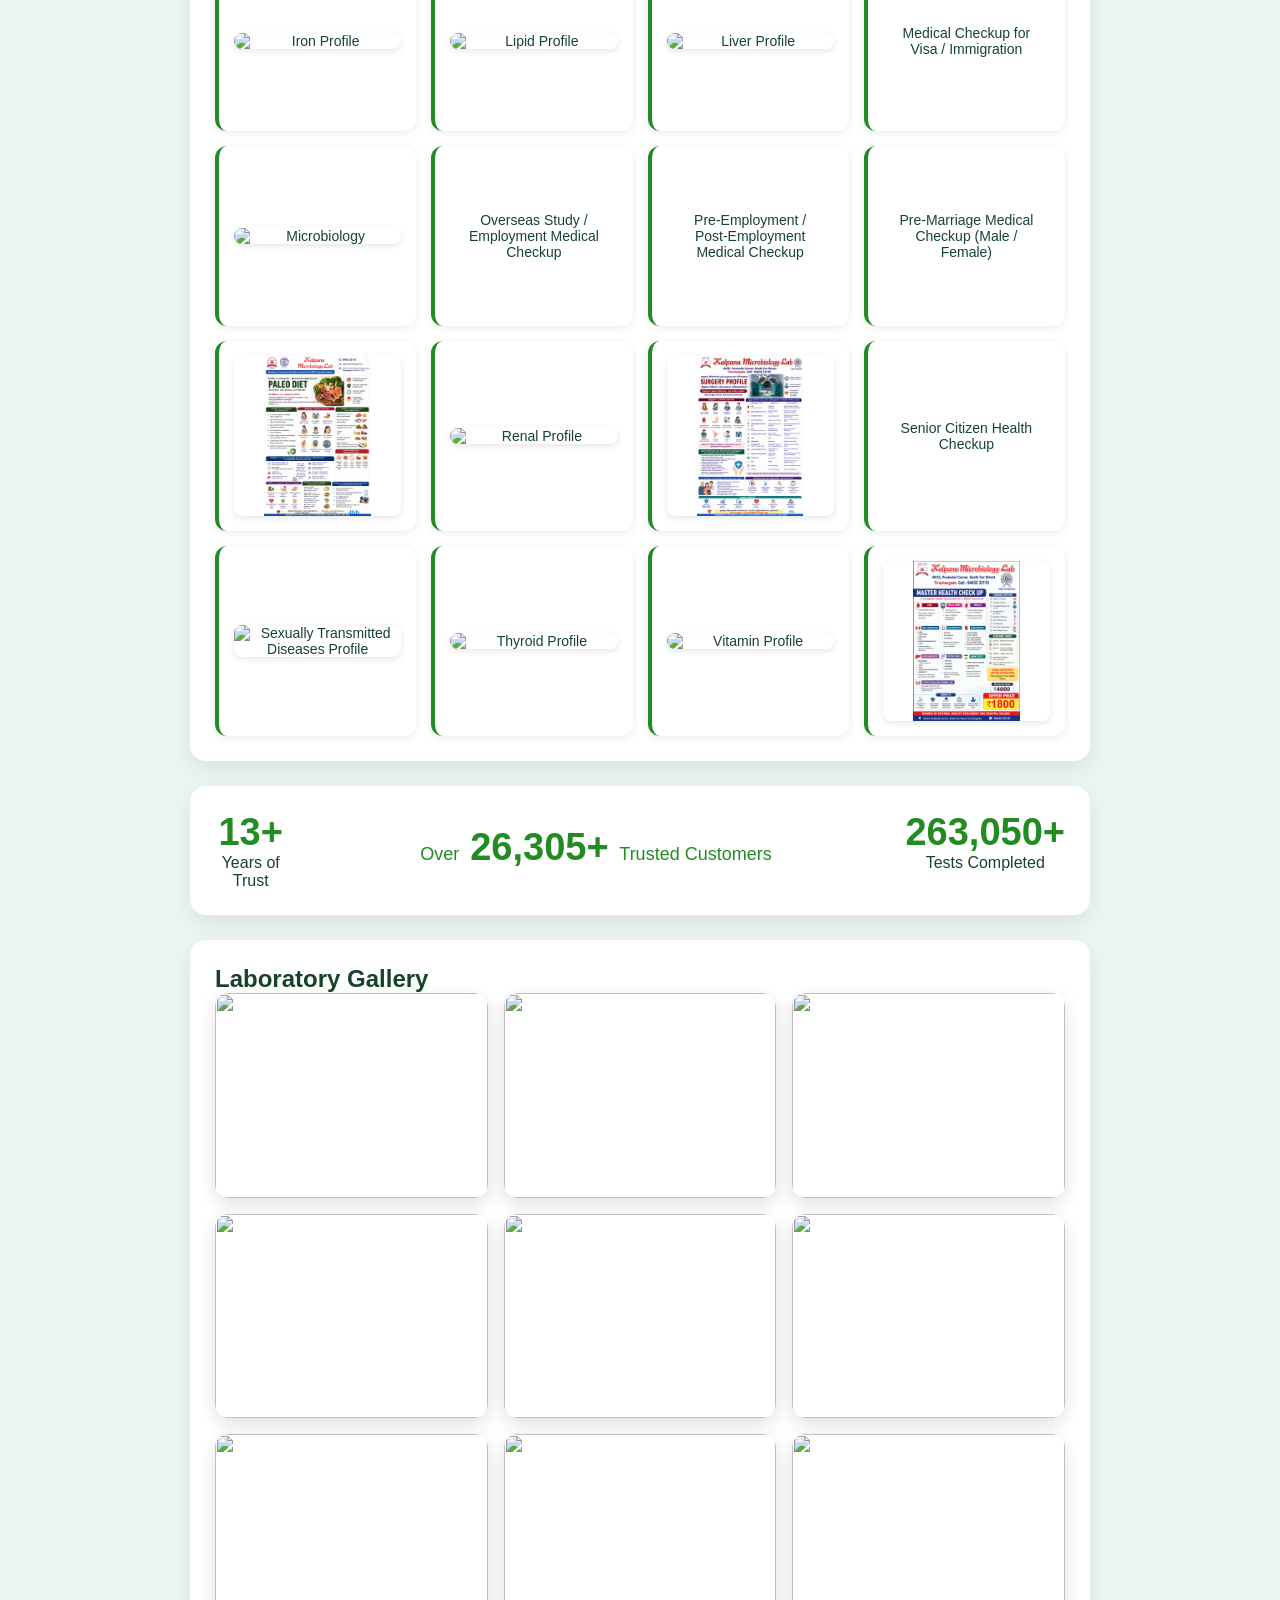
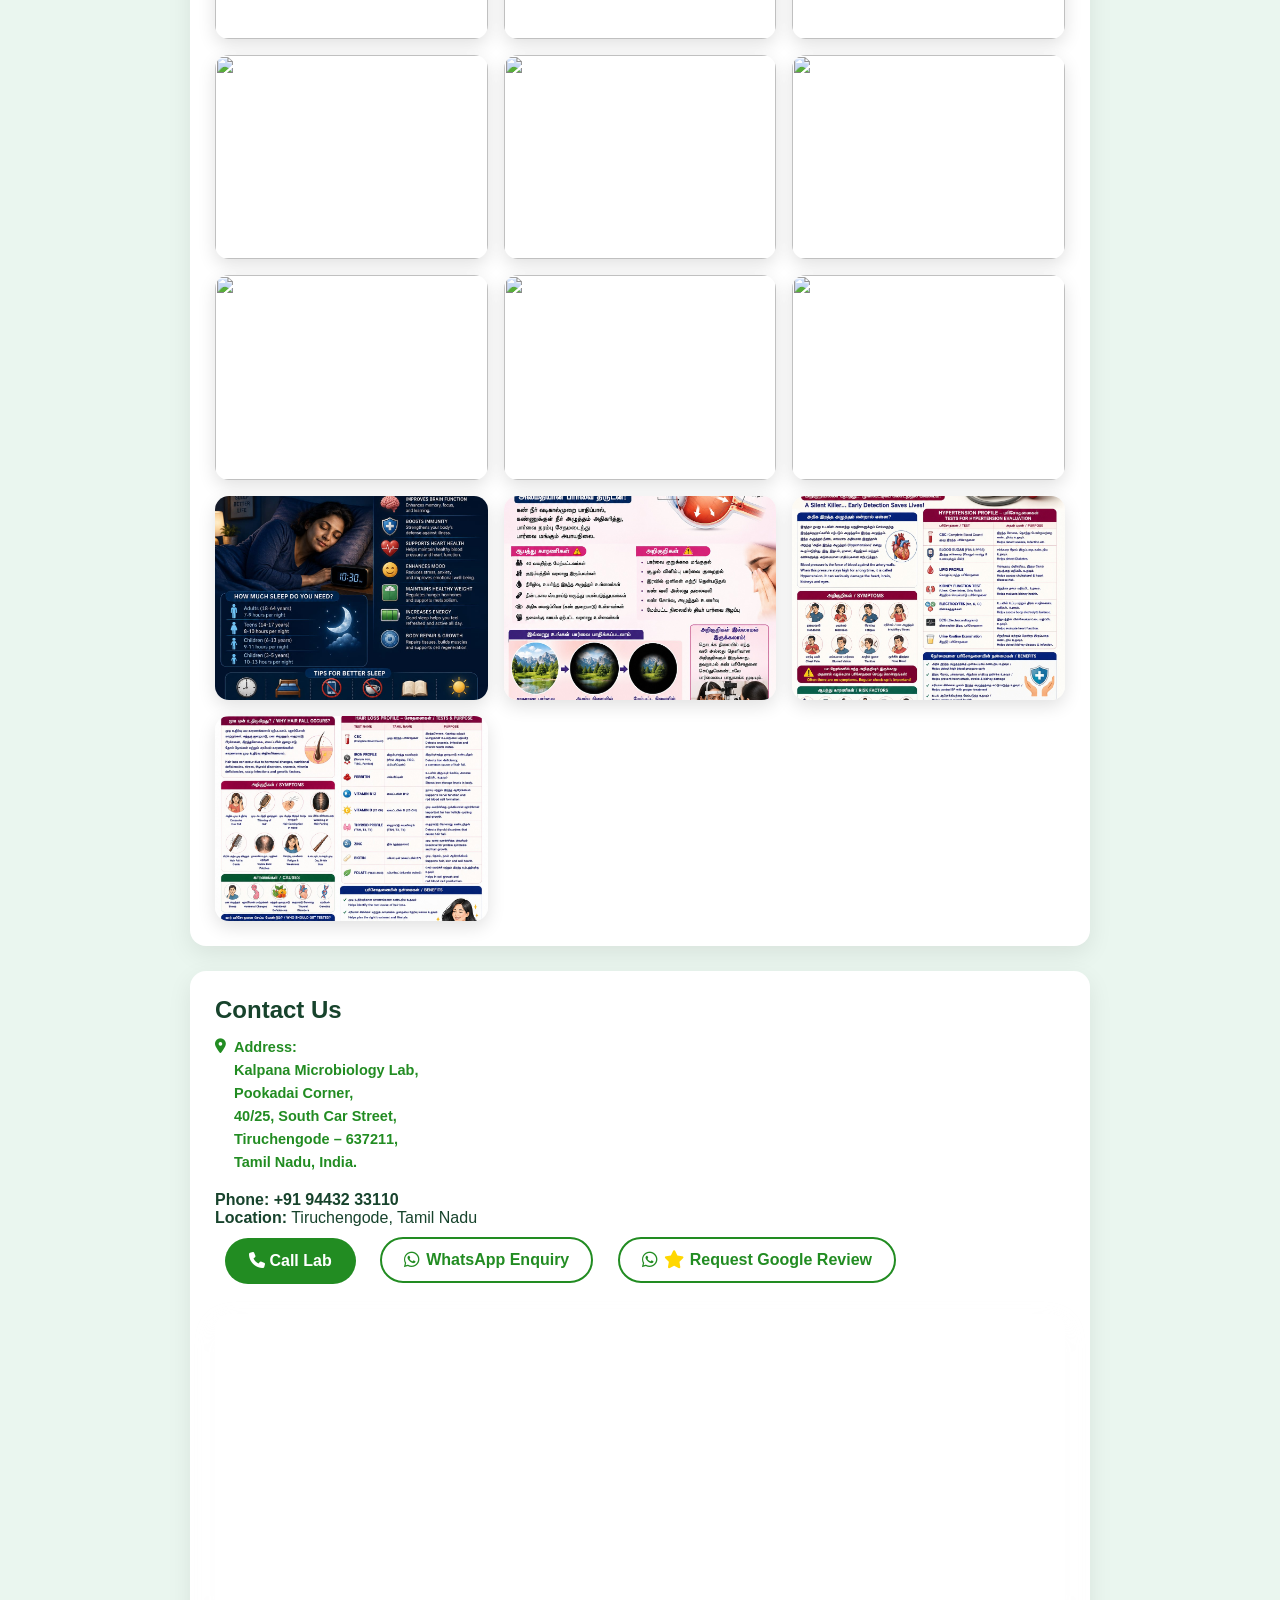
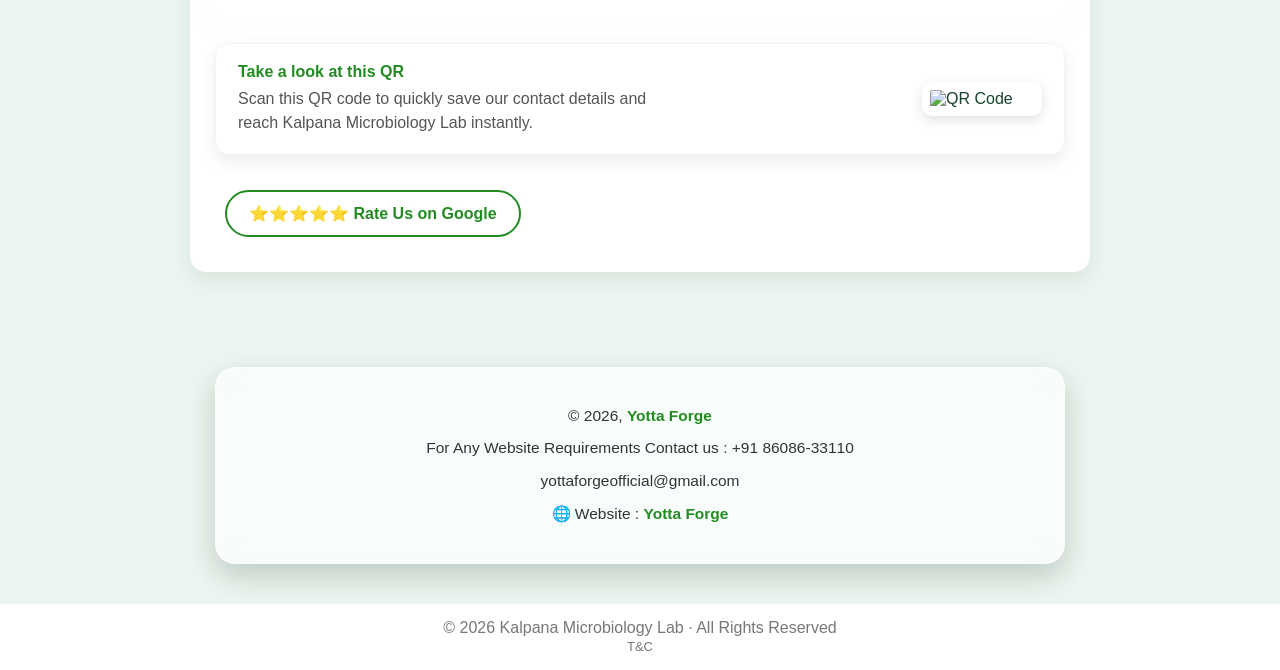
==== commit 5af89729: "Convert services to display images instead of text with premium quality layout" ====
--- a/index.html
+++ b/index.html
@@ -125,45 +125,109 @@
   <div class="services-grid-wrapper">
     <div class="services-hover-popup">Click here for more details</div>
     <div class="services-grid">
-    <div class="service-item" data-service="Allergy Markers" data-image="assets/Allergy Markers.jpeg">Allergy Markers</div>
-    <div class="service-item" data-service="Arthritis Profile" data-image="assets/Arthiritis.jpeg">Arthritis Profile</div>
-    <div class="service-item" data-service="Anemia Profile" data-image="assets/Anaemia Profile.jpeg">Anemia Profile</div>
-    <div class="service-item" data-service="Anti-Natal (Pregnancy) Screening" data-image="assets/Anti Natal .jpeg" data-image2="assets/Anti Natal2.jpeg">Anti-Natal (Pregnancy) Screening</div>
-
-    <div class="service-item" data-service="Bio Chemistry" data-image="assets/Biochemistry.jpeg">Bio Chemistry</div>
-    <div class="service-item" data-service="Cardiac Screening" data-image="assets/Cardiac Profile.jpeg">Cardiac Screening</div>
-    <div class="service-item" data-service="Cancer Markers" data-image="assets/Cancer Markers.jpeg">Cancer Markers</div>
-    <div class="service-item" data-service="Clinical Pathology" data-image="assets/Clinical Pathology.jpeg">Clinical Pathology</div>
-
-    <div class="service-item" data-service="Coagulation Profile" data-image="assets/Coagulation Profile.jpeg">Coagulation Profile</div>
-    <div class="service-item" data-service="Diabetic Profile" data-image="assets/Diabetes.jpeg">Diabetic Profile</div>
-    <div class="service-item" data-service="Electrolytes" data-image="assets/Electrolyte Profile.jpeg">Electrolytes</div>
-    <div class="service-item" data-service="Fever Profile" data-image="assets/Fever Profile.jpeg">Fever Profile</div>
-
-    <div class="service-item" data-service="Haematology" data-image="assets/Hematology.jpeg">Haematology</div>
-    <div class="service-item" data-service="Histopathology" data-image="assets/Histopathology.jpeg">Histopathology</div>
-    <div class="service-item" data-service="Hormone Profile" data-image="assets/Hormone.jpeg">Hormone Profile</div>
-    <div class="service-item" data-service="Infertility Profile" data-image="assets/Infertitility Profile.jpeg">Infertility Profile</div>
-    <div class="service-item" data-service="Iron Profile" data-image="assets/Iron Profile.jpeg">Iron Profile</div>
-
-    <div class="service-item" data-service="Lipid Profile" data-image="assets/Lipid Profile.jpeg">Lipid Profile</div>
-    <div class="service-item" data-service="Liver Profile" data-image="assets/Liver Function Test.jpeg">Liver Profile</div>
-    <div class="service-item" data-service="Medical Checkup for Visa / Immigration" data-image="">Medical Checkup for Visa / Immigration</div>
-    <div class="service-item" data-service="Microbiology" data-image="assets/Microbiology.jpeg">Microbiology</div>
-
-    <div class="service-item" data-service="Overseas Study / Employment Medical Checkup" data-image="">Overseas Study / Employment Medical Checkup</div>
-    <div class="service-item" data-service="Pre-Employment / Post-Employment Medical Checkup" data-image="">Pre-Employment / Post-Employment Medical Checkup</div>
-    <div class="service-item" data-service="Pre-Marriage Medical Checkup (Male / Female)" data-image="">Pre-Marriage Medical Checkup (Male / Female)</div>
-    <div class="service-item" data-service="Paleo Profile" data-image="assets/Paleo Diet.jpeg">Paleo Profile</div>
-
-    <div class="service-item" data-service="Renal Profile" data-image="assets/Kidney Function Test.jpeg">Renal Profile</div>
-    <div class="service-item" data-service="Surgical Profile" data-image="assets/Surgery Profile.jpeg">Surgical Profile</div>
-    <div class="service-item" data-service="Senior Citizen Health Checkup" data-image="">Senior Citizen Health Checkup</div>
-    <div class="service-item" data-service="Sexually Transmitted Diseases Profile" data-image="assets/Sexually Transmitted Disease.jpeg">Sexually Transmitted Diseases Profile</div>
-
-    <div class="service-item" data-service="Thyroid Profile" data-image="assets/Thyroid.jpeg">Thyroid Profile</div>
-    <div class="service-item" data-service="Vitamin Profile" data-image="assets/Vitamin D.jpeg" data-image2="assets/Vitamin B12.jpeg">Vitamin Profile</div>
-    <div class="service-item" data-service="Master Health Checkup" data-image="assets/Master Health Checkup1.jpeg" data-image2="assets/Master Health Checkup2.jpeg">Master Health Checkup</div>
+    <div class="service-item" data-service="Allergy Markers" data-image="assets/Allergy Markers.jfif">
+      <img src="assets/Allergy Markers.jfif" alt="Allergy Markers">
+    </div>
+    <div class="service-item" data-service="Arthritis Profile" data-image="assets/Arthritis Profile.jfif">
+      <img src="assets/Arthritis Profile.jfif" alt="Arthritis Profile">
+    </div>
+    <div class="service-item" data-service="Anemia Profile" data-image="assets/Anaemia Profile.jfif">
+      <img src="assets/Anaemia Profile.jfif" alt="Anemia Profile">
+    </div>
+    <div class="service-item" data-service="Anti-Natal (Pregnancy) Screening" data-image="assets/Anti Natal .jpeg" data-image2="assets/Anti Natal2.jpeg">
+      <img src="assets/Anti Natal .jpeg" alt="Anti-Natal (Pregnancy) Screening">
+    </div>
+
+    <div class="service-item" data-service="Bio Chemistry" data-image="assets/Bio Chemistry.jfif">
+      <img src="assets/Bio Chemistry.jfif" alt="Bio Chemistry">
+    </div>
+    <div class="service-item" data-service="Cardiac Screening" data-image="assets/Cardiac Screening-1.jpg">
+      <img src="assets/Cardiac Screening-1.jpg" alt="Cardiac Screening">
+    </div>
+    <div class="service-item" data-service="Cancer Markers" data-image="assets/Cancer Markers.jfif">
+      <img src="assets/Cancer Markers.jfif" alt="Cancer Markers">
+    </div>
+    <div class="service-item" data-service="Clinical Pathology" data-image="assets/Clinical Pathology.jpg">
+      <img src="assets/Clinical Pathology.jpg" alt="Clinical Pathology">
+    </div>
+
+    <div class="service-item" data-service="Coagulation Profile" data-image="assets/Coagulation Profile.jpg">
+      <img src="assets/Coagulation Profile.jpg" alt="Coagulation Profile">
+    </div>
+    <div class="service-item" data-service="Diabetic Profile" data-image="assets/Diabetic Profile.webp">
+      <img src="assets/Diabetic Profile.webp" alt="Diabetic Profile">
+    </div>
+    <div class="service-item" data-service="Electrolytes" data-image="assets/Electrolytes.webp">
+      <img src="assets/Electrolytes.webp" alt="Electrolytes">
+    </div>
+    <div class="service-item" data-service="Fever Profile" data-image="assets/Fever Profile.jfif">
+      <img src="assets/Fever Profile.jfif" alt="Fever Profile">
+    </div>
+
+    <div class="service-item" data-service="Haematology" data-image="assets/Haematology.jfif">
+      <img src="assets/Haematology.jfif" alt="Haematology">
+    </div>
+    <div class="service-item" data-service="Histopathology" data-image="assets/Histopathology.jfif">
+      <img src="assets/Histopathology.jfif" alt="Histopathology">
+    </div>
+    <div class="service-item" data-service="Hormone Profile" data-image="assets/Hormone Profile.webp">
+      <img src="assets/Hormone Profile.webp" alt="Hormone Profile">
+    </div>
+    <div class="service-item" data-service="Infertility Profile" data-image="assets/Infertility Profile.jfif">
+      <img src="assets/Infertility Profile.jfif" alt="Infertility Profile">
+    </div>
+    <div class="service-item" data-service="Iron Profile" data-image="assets/Iron Profile.jfif">
+      <img src="assets/Iron Profile.jfif" alt="Iron Profile">
+    </div>
+
+    <div class="service-item" data-service="Lipid Profile" data-image="assets/Lipid Profile.jpg">
+      <img src="assets/Lipid Profile.jpg" alt="Lipid Profile">
+    </div>
+    <div class="service-item" data-service="Liver Profile" data-image="assets/Liver profile.jfif">
+      <img src="assets/Liver profile.jfif" alt="Liver Profile">
+    </div>
+    <div class="service-item" data-service="Medical Checkup for Visa / Immigration" data-image="">
+      <span>Medical Checkup for Visa / Immigration</span>
+    </div>
+    <div class="service-item" data-service="Microbiology" data-image="assets/Microbiology.jfif">
+      <img src="assets/Microbiology.jfif" alt="Microbiology">
+    </div>
+
+    <div class="service-item" data-service="Overseas Study / Employment Medical Checkup" data-image="">
+      <span>Overseas Study / Employment Medical Checkup</span>
+    </div>
+    <div class="service-item" data-service="Pre-Employment / Post-Employment Medical Checkup" data-image="">
+      <span>Pre-Employment / Post-Employment Medical Checkup</span>
+    </div>
+    <div class="service-item" data-service="Pre-Marriage Medical Checkup (Male / Female)" data-image="">
+      <span>Pre-Marriage Medical Checkup (Male / Female)</span>
+    </div>
+    <div class="service-item" data-service="Paleo Profile" data-image="assets/Paleo Diet.jpeg">
+      <img src="assets/Paleo Diet.jpeg" alt="Paleo Profile">
+    </div>
+
+    <div class="service-item" data-service="Renal Profile" data-image="assets/Renal Profile.jfif">
+      <img src="assets/Renal Profile.jfif" alt="Renal Profile">
+    </div>
+    <div class="service-item" data-service="Surgical Profile" data-image="assets/Surgery Profile.jpeg">
+      <img src="assets/Surgery Profile.jpeg" alt="Surgical Profile">
+    </div>
+    <div class="service-item" data-service="Senior Citizen Health Checkup" data-image="">
+      <span>Senior Citizen Health Checkup</span>
+    </div>
+    <div class="service-item" data-service="Sexually Transmitted Diseases Profile" data-image="assets/Sexually Transmitted Diseases ( STD ) Profile.jpeg">
+      <img src="assets/Sexually Transmitted Diseases ( STD ) Profile.jpeg" alt="Sexually Transmitted Diseases Profile">
+    </div>
+
+    <div class="service-item" data-service="Thyroid Profile" data-image="assets/Thyroid Panel.jpg">
+      <img src="assets/Thyroid Panel.jpg" alt="Thyroid Profile">
+    </div>
+    <div class="service-item" data-service="Vitamin Profile" data-image="assets/Vitamin & Minarals Profile.jfif" data-image2="assets/Vitamin B12.jpeg">
+      <img src="assets/Vitamin & Minarals Profile.jfif" alt="Vitamin Profile">
+    </div>
+    <div class="service-item" data-service="Master Health Checkup" data-image="assets/Master Health Checkup1.jpeg" data-image2="assets/Master Health Checkup2.jpeg">
+      <img src="assets/Master Health Checkup1.jpeg" alt="Master Health Checkup">
+    </div>
   </div>
   </div>
 </section>
--- a/css/style.css
+++ b/css/style.css
@@ -271,18 +271,47 @@
 
 .service-item {
   background: var(--light-bg);
-  padding: 14px 12px;
-  border-radius: 10px;
+  padding: 15px;
+  border-radius: 12px;
   text-align: center;
   font-weight: 500;
   border-left: 4px solid var(--green);
   transition: transform 0.3s ease, box-shadow 0.3s ease;
   font-size: 14px;
+  cursor: pointer;
+  overflow: hidden;
+  display: flex;
+  align-items: center;
+  justify-content: center;
+  min-height: 180px;
+  box-shadow: 0 2px 8px rgba(0,0,0,0.08);
+}
+
+.service-item img {
+  width: 100%;
+  height: auto;
+  max-height: 160px;
+  object-fit: contain;
+  border-radius: 8px;
+  transition: transform 0.3s ease;
+  box-shadow: 0 2px 6px rgba(0,0,0,0.1);
+}
+
+.service-item span {
+  padding: 10px;
+  display: flex;
+  align-items: center;
+  justify-content: center;
+  min-height: 100px;
 }
 
 .service-item:hover {
   transform: translateY(-4px);
   box-shadow: 0 6px 18px rgba(0,0,0,0.12);
+}
+
+.service-item:hover img {
+  transform: scale(1.05);
 }
 
 @media (max-width: 1024px) {
@@ -298,8 +327,12 @@
   }
 
   .service-item {
-    padding: 12px 10px;
-    font-size: 13px;
+    padding: 12px;
+    min-height: 150px;
+  }
+
+  .service-item img {
+    max-height: 130px;
   }
 }
 
@@ -310,8 +343,12 @@
   }
 
   .service-item {
-    padding: 14px 12px;
-    font-size: 14px;
+    padding: 10px;
+    min-height: 140px;
+  }
+
+  .service-item img {
+    max-height: 120px;
   }
 }
 
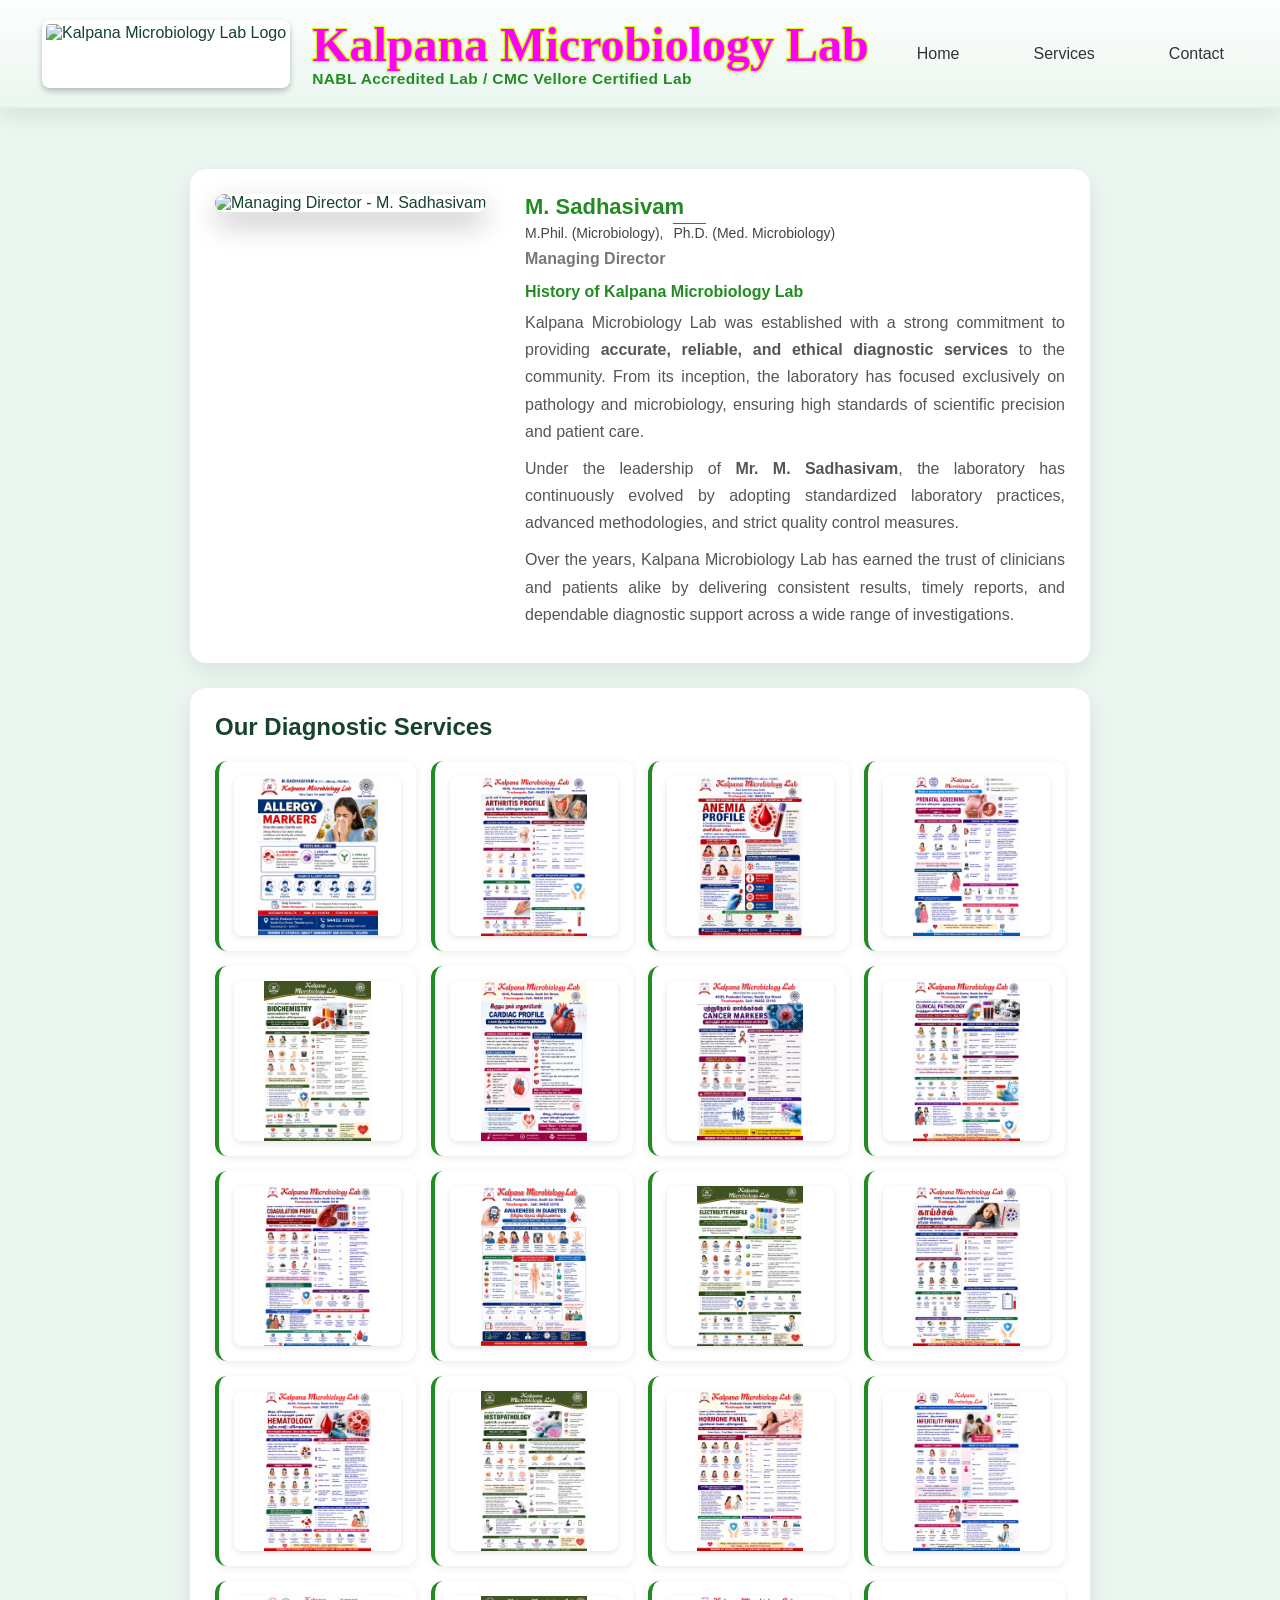
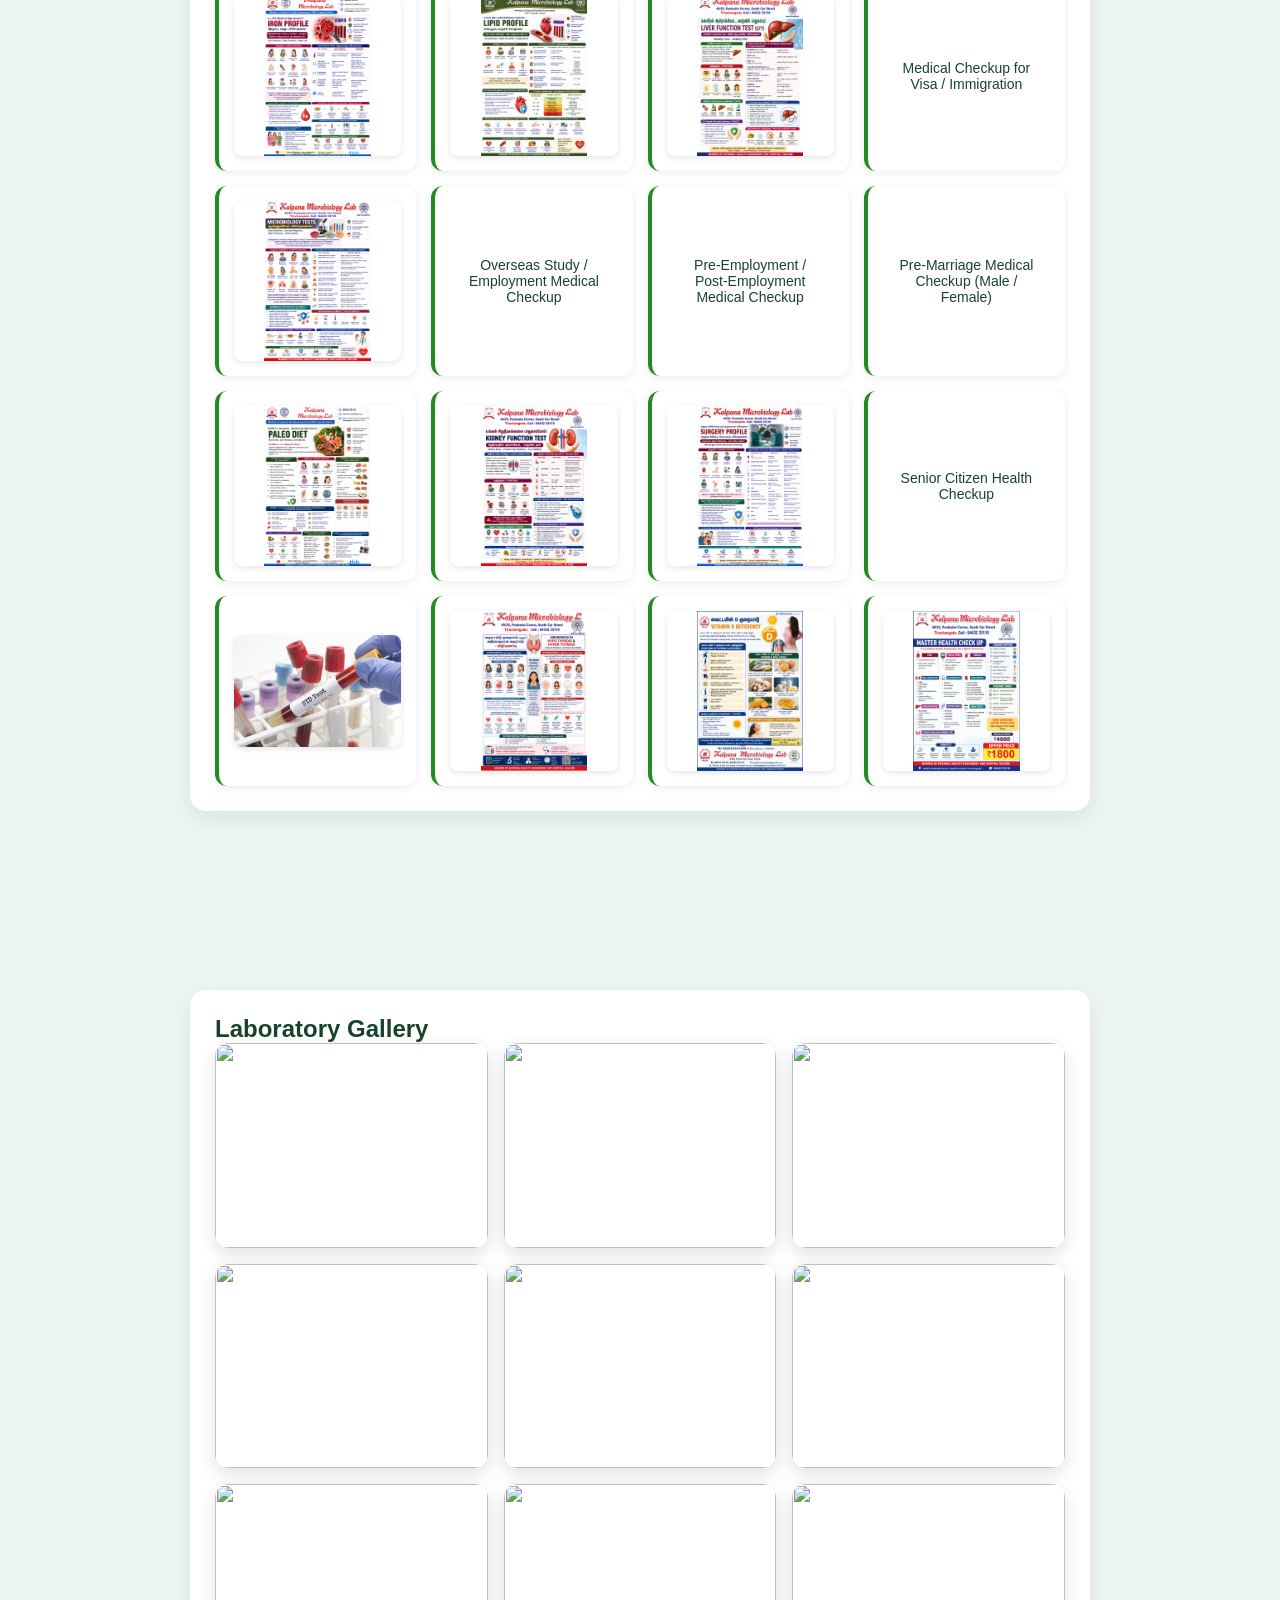
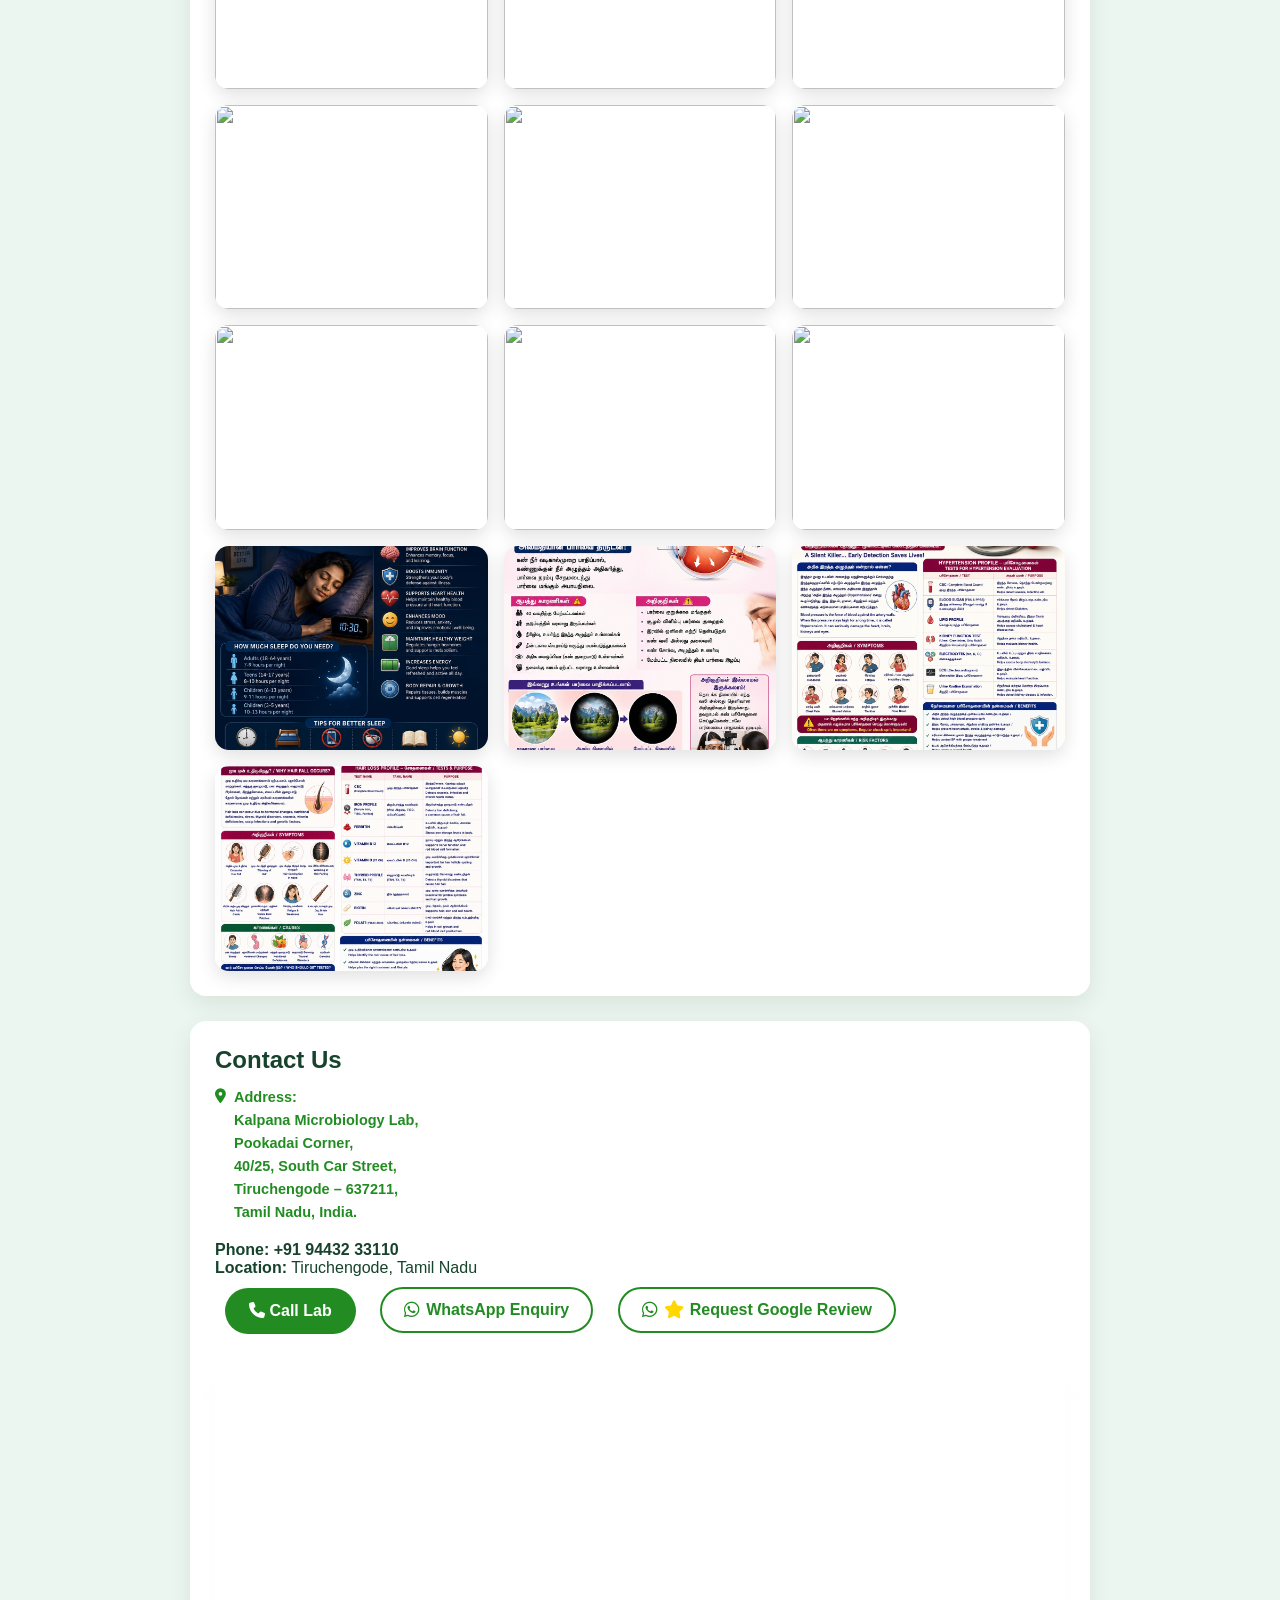
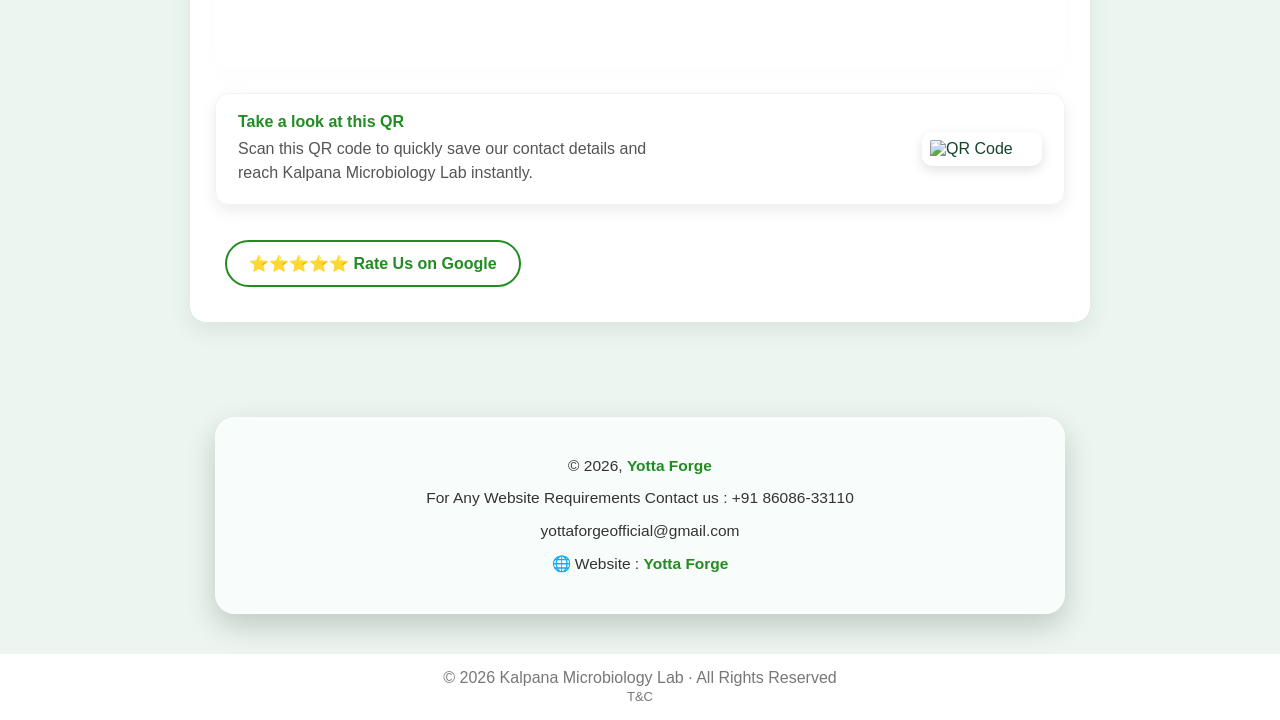
==== commit 3cc45f89: "Update service images to use high-quality .jpeg files instead of small .jfif files" ====
--- a/index.html
+++ b/index.html
@@ -125,72 +125,72 @@
   <div class="services-grid-wrapper">
     <div class="services-hover-popup">Click here for more details</div>
     <div class="services-grid">
-    <div class="service-item" data-service="Allergy Markers" data-image="assets/Allergy Markers.jfif">
-      <img src="assets/Allergy Markers.jfif" alt="Allergy Markers">
-    </div>
-    <div class="service-item" data-service="Arthritis Profile" data-image="assets/Arthritis Profile.jfif">
-      <img src="assets/Arthritis Profile.jfif" alt="Arthritis Profile">
-    </div>
-    <div class="service-item" data-service="Anemia Profile" data-image="assets/Anaemia Profile.jfif">
-      <img src="assets/Anaemia Profile.jfif" alt="Anemia Profile">
+    <div class="service-item" data-service="Allergy Markers" data-image="assets/Allergy Markers.jpeg">
+      <img src="assets/Allergy Markers.jpeg" alt="Allergy Markers">
+    </div>
+    <div class="service-item" data-service="Arthritis Profile" data-image="assets/Arthiritis.jpeg">
+      <img src="assets/Arthiritis.jpeg" alt="Arthritis Profile">
+    </div>
+    <div class="service-item" data-service="Anemia Profile" data-image="assets/Anaemia Profile.jpeg">
+      <img src="assets/Anaemia Profile.jpeg" alt="Anemia Profile">
     </div>
     <div class="service-item" data-service="Anti-Natal (Pregnancy) Screening" data-image="assets/Anti Natal .jpeg" data-image2="assets/Anti Natal2.jpeg">
       <img src="assets/Anti Natal .jpeg" alt="Anti-Natal (Pregnancy) Screening">
     </div>
 
-    <div class="service-item" data-service="Bio Chemistry" data-image="assets/Bio Chemistry.jfif">
-      <img src="assets/Bio Chemistry.jfif" alt="Bio Chemistry">
-    </div>
-    <div class="service-item" data-service="Cardiac Screening" data-image="assets/Cardiac Screening-1.jpg">
-      <img src="assets/Cardiac Screening-1.jpg" alt="Cardiac Screening">
-    </div>
-    <div class="service-item" data-service="Cancer Markers" data-image="assets/Cancer Markers.jfif">
-      <img src="assets/Cancer Markers.jfif" alt="Cancer Markers">
-    </div>
-    <div class="service-item" data-service="Clinical Pathology" data-image="assets/Clinical Pathology.jpg">
-      <img src="assets/Clinical Pathology.jpg" alt="Clinical Pathology">
-    </div>
-
-    <div class="service-item" data-service="Coagulation Profile" data-image="assets/Coagulation Profile.jpg">
-      <img src="assets/Coagulation Profile.jpg" alt="Coagulation Profile">
-    </div>
-    <div class="service-item" data-service="Diabetic Profile" data-image="assets/Diabetic Profile.webp">
-      <img src="assets/Diabetic Profile.webp" alt="Diabetic Profile">
-    </div>
-    <div class="service-item" data-service="Electrolytes" data-image="assets/Electrolytes.webp">
-      <img src="assets/Electrolytes.webp" alt="Electrolytes">
-    </div>
-    <div class="service-item" data-service="Fever Profile" data-image="assets/Fever Profile.jfif">
-      <img src="assets/Fever Profile.jfif" alt="Fever Profile">
-    </div>
-
-    <div class="service-item" data-service="Haematology" data-image="assets/Haematology.jfif">
-      <img src="assets/Haematology.jfif" alt="Haematology">
-    </div>
-    <div class="service-item" data-service="Histopathology" data-image="assets/Histopathology.jfif">
-      <img src="assets/Histopathology.jfif" alt="Histopathology">
-    </div>
-    <div class="service-item" data-service="Hormone Profile" data-image="assets/Hormone Profile.webp">
-      <img src="assets/Hormone Profile.webp" alt="Hormone Profile">
-    </div>
-    <div class="service-item" data-service="Infertility Profile" data-image="assets/Infertility Profile.jfif">
-      <img src="assets/Infertility Profile.jfif" alt="Infertility Profile">
-    </div>
-    <div class="service-item" data-service="Iron Profile" data-image="assets/Iron Profile.jfif">
-      <img src="assets/Iron Profile.jfif" alt="Iron Profile">
-    </div>
-
-    <div class="service-item" data-service="Lipid Profile" data-image="assets/Lipid Profile.jpg">
-      <img src="assets/Lipid Profile.jpg" alt="Lipid Profile">
-    </div>
-    <div class="service-item" data-service="Liver Profile" data-image="assets/Liver profile.jfif">
-      <img src="assets/Liver profile.jfif" alt="Liver Profile">
+    <div class="service-item" data-service="Bio Chemistry" data-image="assets/Biochemistry.jpeg">
+      <img src="assets/Biochemistry.jpeg" alt="Bio Chemistry">
+    </div>
+    <div class="service-item" data-service="Cardiac Screening" data-image="assets/Cardiac Profile.jpeg">
+      <img src="assets/Cardiac Profile.jpeg" alt="Cardiac Screening">
+    </div>
+    <div class="service-item" data-service="Cancer Markers" data-image="assets/Cancer Markers.jpeg">
+      <img src="assets/Cancer Markers.jpeg" alt="Cancer Markers">
+    </div>
+    <div class="service-item" data-service="Clinical Pathology" data-image="assets/Clinical Pathology.jpeg">
+      <img src="assets/Clinical Pathology.jpeg" alt="Clinical Pathology">
+    </div>
+
+    <div class="service-item" data-service="Coagulation Profile" data-image="assets/Coagulation Profile.jpeg">
+      <img src="assets/Coagulation Profile.jpeg" alt="Coagulation Profile">
+    </div>
+    <div class="service-item" data-service="Diabetic Profile" data-image="assets/Diabetes.jpeg">
+      <img src="assets/Diabetes.jpeg" alt="Diabetic Profile">
+    </div>
+    <div class="service-item" data-service="Electrolytes" data-image="assets/Electrolyte Profile.jpeg">
+      <img src="assets/Electrolyte Profile.jpeg" alt="Electrolytes">
+    </div>
+    <div class="service-item" data-service="Fever Profile" data-image="assets/Fever Profile.jpeg">
+      <img src="assets/Fever Profile.jpeg" alt="Fever Profile">
+    </div>
+
+    <div class="service-item" data-service="Haematology" data-image="assets/Hematology.jpeg">
+      <img src="assets/Hematology.jpeg" alt="Haematology">
+    </div>
+    <div class="service-item" data-service="Histopathology" data-image="assets/Histopathology.jpeg">
+      <img src="assets/Histopathology.jpeg" alt="Histopathology">
+    </div>
+    <div class="service-item" data-service="Hormone Profile" data-image="assets/Hormone.jpeg">
+      <img src="assets/Hormone.jpeg" alt="Hormone Profile">
+    </div>
+    <div class="service-item" data-service="Infertility Profile" data-image="assets/Infertitility Profile.jpeg">
+      <img src="assets/Infertitility Profile.jpeg" alt="Infertility Profile">
+    </div>
+    <div class="service-item" data-service="Iron Profile" data-image="assets/Iron Profile.jpeg">
+      <img src="assets/Iron Profile.jpeg" alt="Iron Profile">
+    </div>
+
+    <div class="service-item" data-service="Lipid Profile" data-image="assets/Lipid Profile.jpeg">
+      <img src="assets/Lipid Profile.jpeg" alt="Lipid Profile">
+    </div>
+    <div class="service-item" data-service="Liver Profile" data-image="assets/Liver Function Test.jpeg">
+      <img src="assets/Liver Function Test.jpeg" alt="Liver Profile">
     </div>
     <div class="service-item" data-service="Medical Checkup for Visa / Immigration" data-image="">
       <span>Medical Checkup for Visa / Immigration</span>
     </div>
-    <div class="service-item" data-service="Microbiology" data-image="assets/Microbiology.jfif">
-      <img src="assets/Microbiology.jfif" alt="Microbiology">
+    <div class="service-item" data-service="Microbiology" data-image="assets/Microbiology.jpeg">
+      <img src="assets/Microbiology.jpeg" alt="Microbiology">
     </div>
 
     <div class="service-item" data-service="Overseas Study / Employment Medical Checkup" data-image="">
@@ -206,8 +206,8 @@
       <img src="assets/Paleo Diet.jpeg" alt="Paleo Profile">
     </div>
 
-    <div class="service-item" data-service="Renal Profile" data-image="assets/Renal Profile.jfif">
-      <img src="assets/Renal Profile.jfif" alt="Renal Profile">
+    <div class="service-item" data-service="Renal Profile" data-image="assets/Kidney Function Test.jpeg">
+      <img src="assets/Kidney Function Test.jpeg" alt="Renal Profile">
     </div>
     <div class="service-item" data-service="Surgical Profile" data-image="assets/Surgery Profile.jpeg">
       <img src="assets/Surgery Profile.jpeg" alt="Surgical Profile">
@@ -219,11 +219,11 @@
       <img src="assets/Sexually Transmitted Diseases ( STD ) Profile.jpeg" alt="Sexually Transmitted Diseases Profile">
     </div>
 
-    <div class="service-item" data-service="Thyroid Profile" data-image="assets/Thyroid Panel.jpg">
-      <img src="assets/Thyroid Panel.jpg" alt="Thyroid Profile">
-    </div>
-    <div class="service-item" data-service="Vitamin Profile" data-image="assets/Vitamin & Minarals Profile.jfif" data-image2="assets/Vitamin B12.jpeg">
-      <img src="assets/Vitamin & Minarals Profile.jfif" alt="Vitamin Profile">
+    <div class="service-item" data-service="Thyroid Profile" data-image="assets/Thyroid.jpeg">
+      <img src="assets/Thyroid.jpeg" alt="Thyroid Profile">
+    </div>
+    <div class="service-item" data-service="Vitamin Profile" data-image="assets/Vitamin D.jpeg" data-image2="assets/Vitamin B12.jpeg">
+      <img src="assets/Vitamin D.jpeg" alt="Vitamin Profile">
     </div>
     <div class="service-item" data-service="Master Health Checkup" data-image="assets/Master Health Checkup1.jpeg" data-image2="assets/Master Health Checkup2.jpeg">
       <img src="assets/Master Health Checkup1.jpeg" alt="Master Health Checkup">
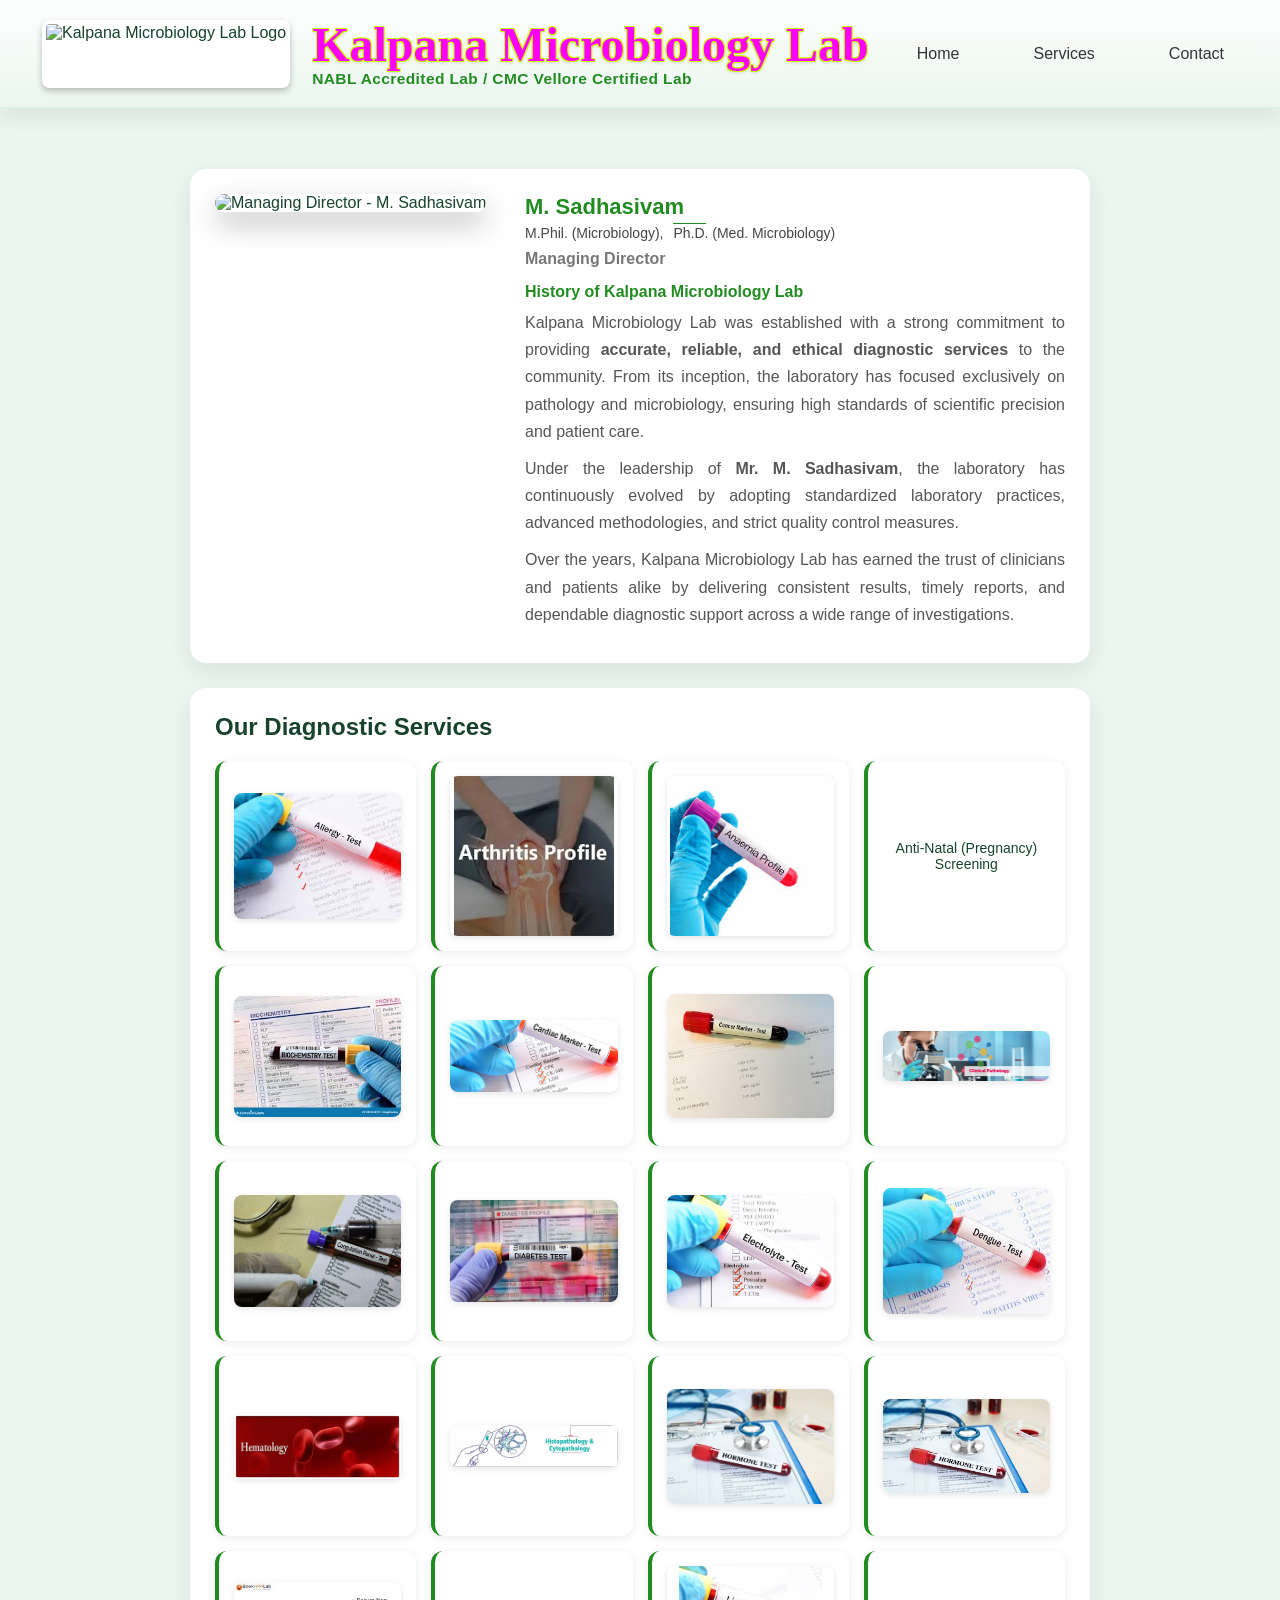
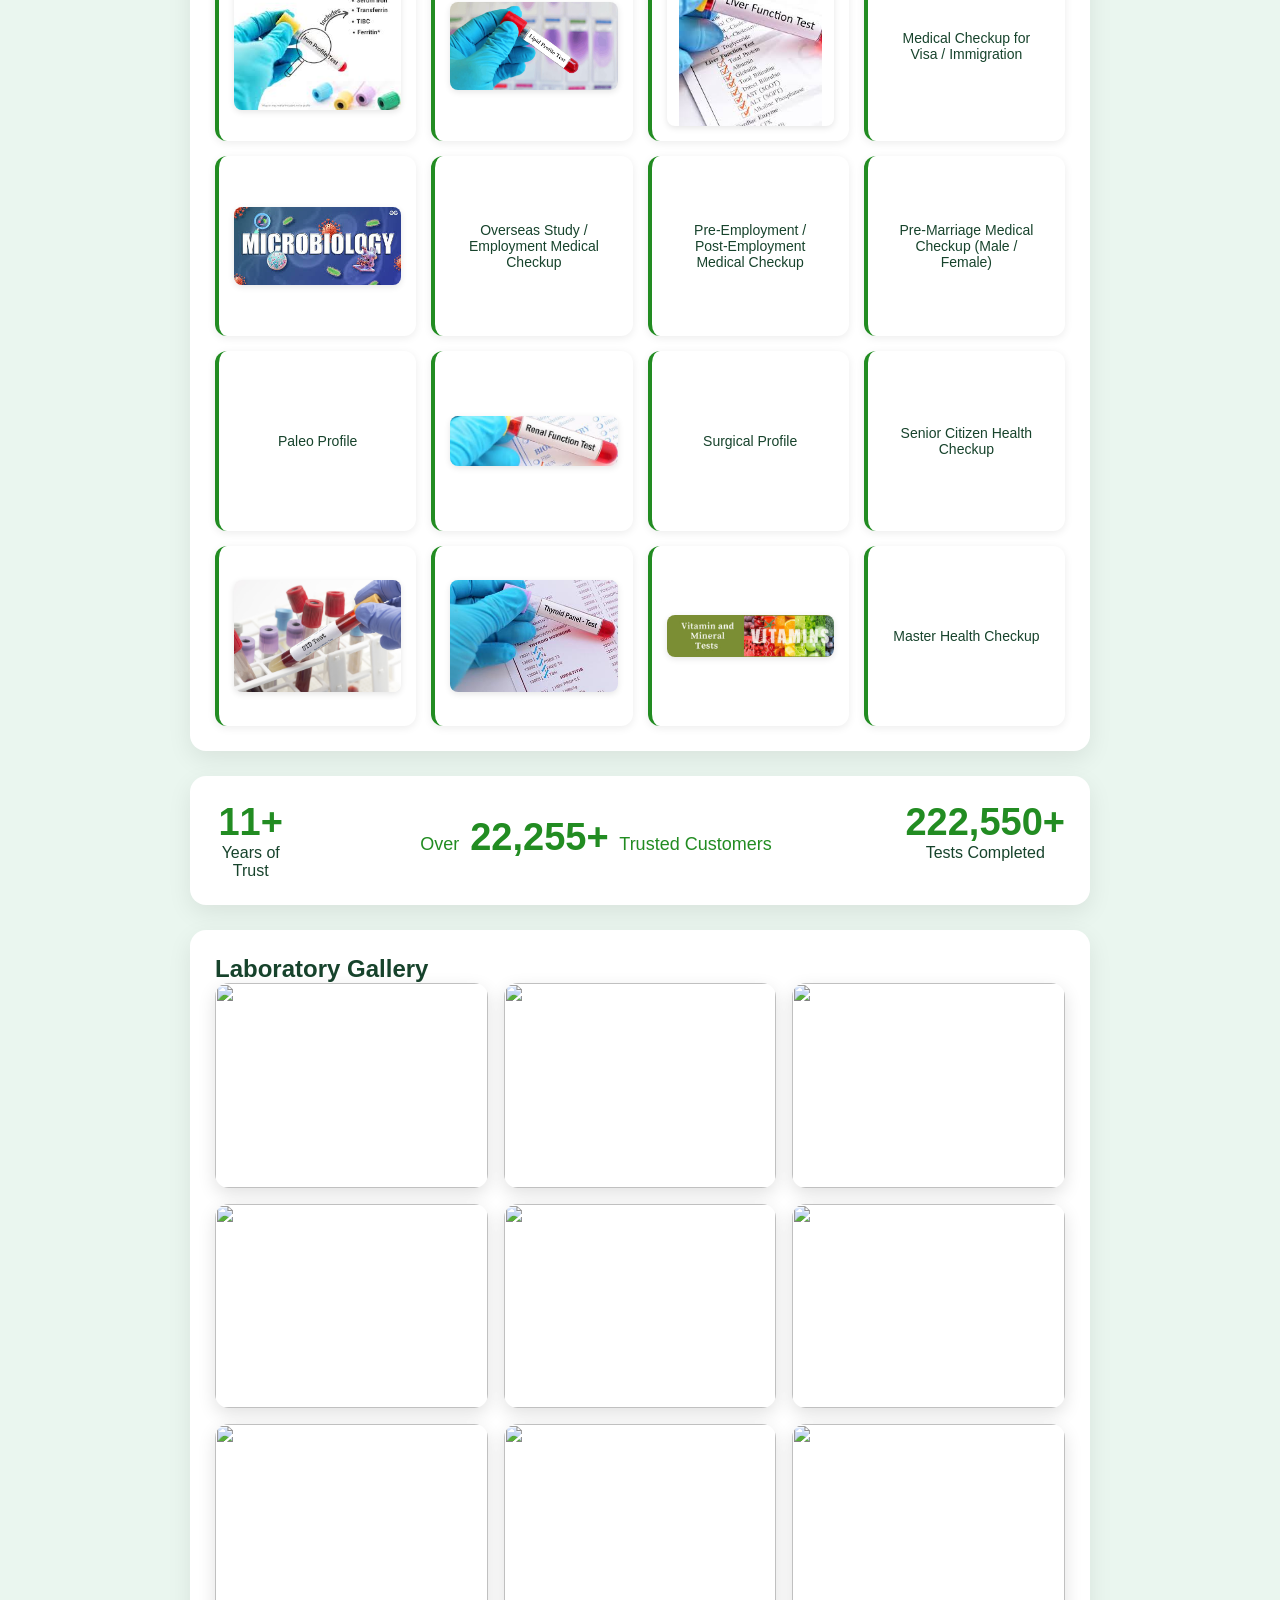
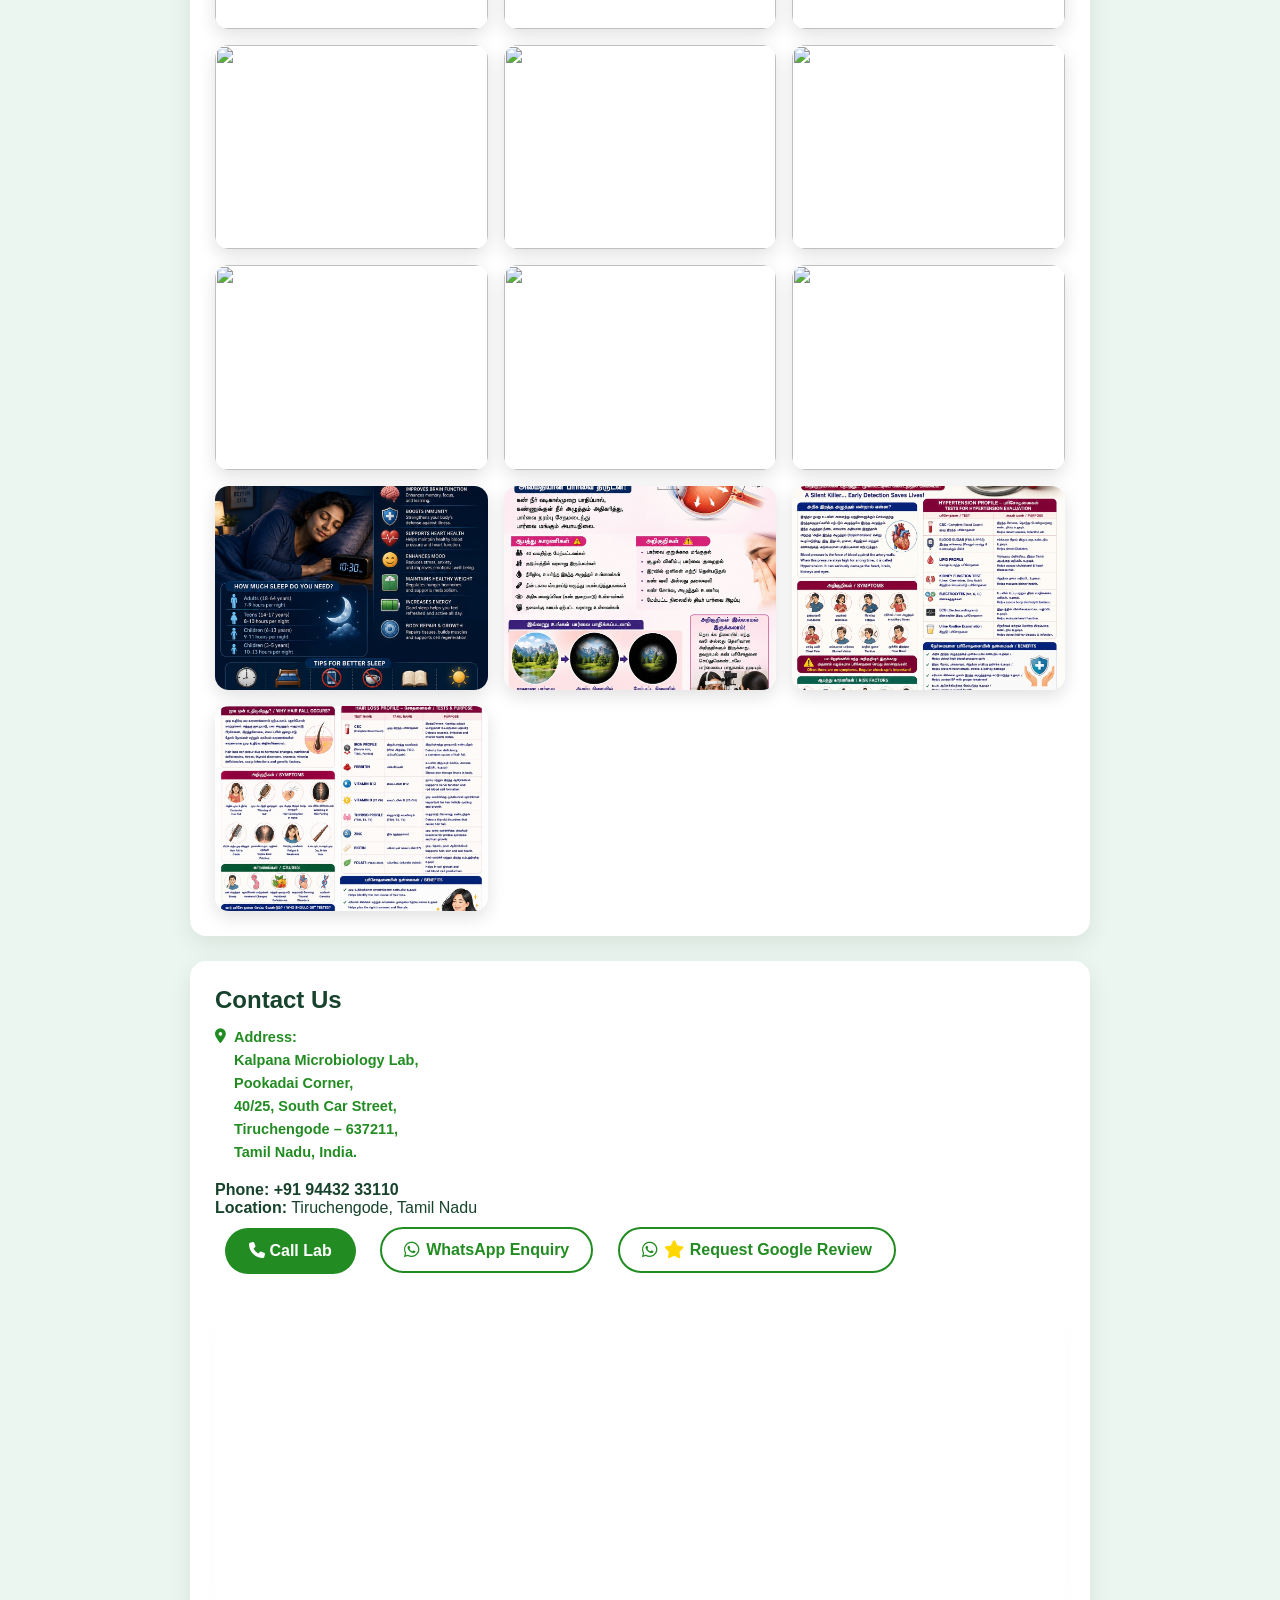
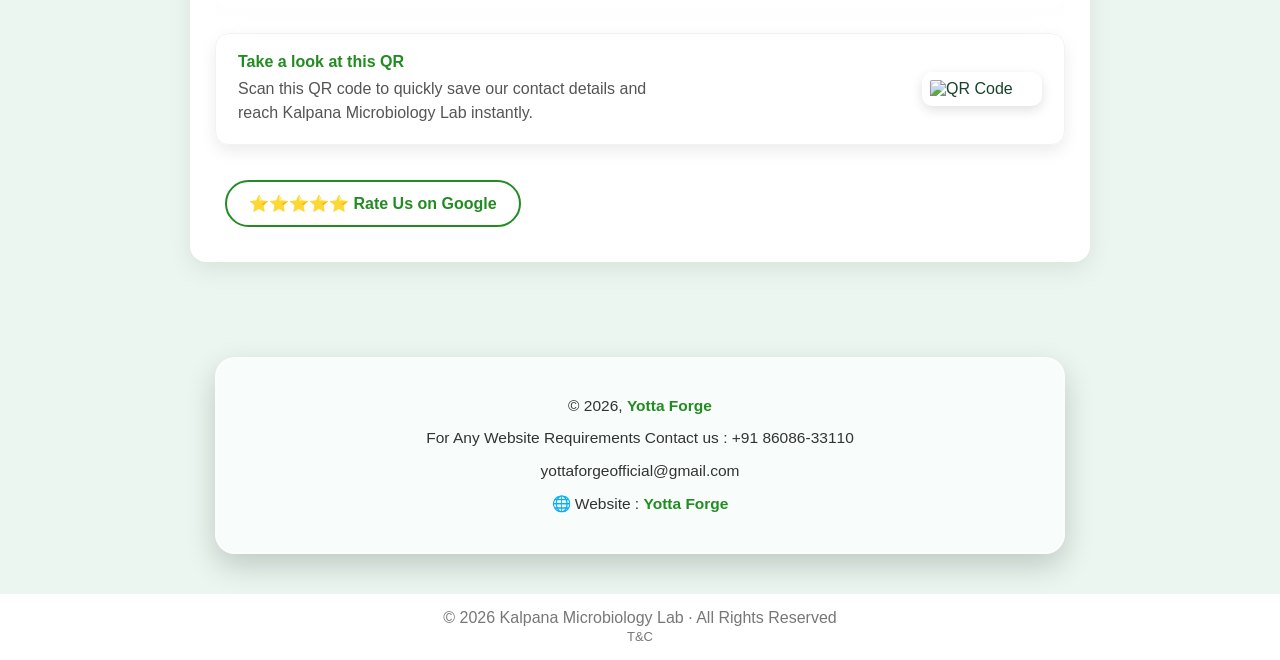
==== commit 4713a434: "Update services to use V Card Image folder images" ====
--- a/index.html
+++ b/index.html
@@ -1,7 +1,7 @@
 <!DOCTYPE html>
 <html lang="en">
 <head>
-  <meta charset="UTF-8" />
+  <meta charset="UTF-8"/>
   <meta name="viewport" content="width=device-width, initial-scale=1.0"/>
   <link rel="stylesheet" href="https://cdnjs.cloudflare.com/ajax/libs/font-awesome/6.5.1/css/all.min.css">
 
@@ -125,72 +125,72 @@
   <div class="services-grid-wrapper">
     <div class="services-hover-popup">Click here for more details</div>
     <div class="services-grid">
-    <div class="service-item" data-service="Allergy Markers" data-image="assets/Allergy Markers.jpeg">
-      <img src="assets/Allergy Markers.jpeg" alt="Allergy Markers">
-    </div>
-    <div class="service-item" data-service="Arthritis Profile" data-image="assets/Arthiritis.jpeg">
-      <img src="assets/Arthiritis.jpeg" alt="Arthritis Profile">
-    </div>
-    <div class="service-item" data-service="Anemia Profile" data-image="assets/Anaemia Profile.jpeg">
-      <img src="assets/Anaemia Profile.jpeg" alt="Anemia Profile">
-    </div>
-    <div class="service-item" data-service="Anti-Natal (Pregnancy) Screening" data-image="assets/Anti Natal .jpeg" data-image2="assets/Anti Natal2.jpeg">
-      <img src="assets/Anti Natal .jpeg" alt="Anti-Natal (Pregnancy) Screening">
-    </div>
-
-    <div class="service-item" data-service="Bio Chemistry" data-image="assets/Biochemistry.jpeg">
-      <img src="assets/Biochemistry.jpeg" alt="Bio Chemistry">
-    </div>
-    <div class="service-item" data-service="Cardiac Screening" data-image="assets/Cardiac Profile.jpeg">
-      <img src="assets/Cardiac Profile.jpeg" alt="Cardiac Screening">
-    </div>
-    <div class="service-item" data-service="Cancer Markers" data-image="assets/Cancer Markers.jpeg">
-      <img src="assets/Cancer Markers.jpeg" alt="Cancer Markers">
-    </div>
-    <div class="service-item" data-service="Clinical Pathology" data-image="assets/Clinical Pathology.jpeg">
-      <img src="assets/Clinical Pathology.jpeg" alt="Clinical Pathology">
-    </div>
-
-    <div class="service-item" data-service="Coagulation Profile" data-image="assets/Coagulation Profile.jpeg">
-      <img src="assets/Coagulation Profile.jpeg" alt="Coagulation Profile">
-    </div>
-    <div class="service-item" data-service="Diabetic Profile" data-image="assets/Diabetes.jpeg">
-      <img src="assets/Diabetes.jpeg" alt="Diabetic Profile">
-    </div>
-    <div class="service-item" data-service="Electrolytes" data-image="assets/Electrolyte Profile.jpeg">
-      <img src="assets/Electrolyte Profile.jpeg" alt="Electrolytes">
-    </div>
-    <div class="service-item" data-service="Fever Profile" data-image="assets/Fever Profile.jpeg">
-      <img src="assets/Fever Profile.jpeg" alt="Fever Profile">
-    </div>
-
-    <div class="service-item" data-service="Haematology" data-image="assets/Hematology.jpeg">
-      <img src="assets/Hematology.jpeg" alt="Haematology">
-    </div>
-    <div class="service-item" data-service="Histopathology" data-image="assets/Histopathology.jpeg">
-      <img src="assets/Histopathology.jpeg" alt="Histopathology">
-    </div>
-    <div class="service-item" data-service="Hormone Profile" data-image="assets/Hormone.jpeg">
-      <img src="assets/Hormone.jpeg" alt="Hormone Profile">
-    </div>
-    <div class="service-item" data-service="Infertility Profile" data-image="assets/Infertitility Profile.jpeg">
-      <img src="assets/Infertitility Profile.jpeg" alt="Infertility Profile">
-    </div>
-    <div class="service-item" data-service="Iron Profile" data-image="assets/Iron Profile.jpeg">
-      <img src="assets/Iron Profile.jpeg" alt="Iron Profile">
-    </div>
-
-    <div class="service-item" data-service="Lipid Profile" data-image="assets/Lipid Profile.jpeg">
-      <img src="assets/Lipid Profile.jpeg" alt="Lipid Profile">
-    </div>
-    <div class="service-item" data-service="Liver Profile" data-image="assets/Liver Function Test.jpeg">
-      <img src="assets/Liver Function Test.jpeg" alt="Liver Profile">
+    <div class="service-item" data-service="Allergy Markers" data-image="V Card Image/Allergy Markers.jfif">
+      <img src="V Card Image/Allergy Markers.jfif" alt="Allergy Markers">
+    </div>
+    <div class="service-item" data-service="Arthritis Profile" data-image="V Card Image/Arthritis Profile.jfif">
+      <img src="V Card Image/Arthritis Profile.jfif" alt="Arthritis Profile">
+    </div>
+    <div class="service-item" data-service="Anemia Profile" data-image="V Card Image/Anaemia Profile.jfif">
+      <img src="V Card Image/Anaemia Profile.jfif" alt="Anemia Profile">
+    </div>
+    <div class="service-item" data-service="Anti-Natal (Pregnancy) Screening" data-image="">
+      <span>Anti-Natal (Pregnancy) Screening</span>
+    </div>
+
+    <div class="service-item" data-service="Bio Chemistry" data-image="V Card Image/Bio Chemistry.jfif">
+      <img src="V Card Image/Bio Chemistry.jfif" alt="Bio Chemistry">
+    </div>
+    <div class="service-item" data-service="Cardiac Screening" data-image="V Card Image/Cardiac Screening-1.jpg">
+      <img src="V Card Image/Cardiac Screening-1.jpg" alt="Cardiac Screening">
+    </div>
+    <div class="service-item" data-service="Cancer Markers" data-image="V Card Image/Cancer Markers.jfif">
+      <img src="V Card Image/Cancer Markers.jfif" alt="Cancer Markers">
+    </div>
+    <div class="service-item" data-service="Clinical Pathology" data-image="V Card Image/Clinical Pathology.jpg">
+      <img src="V Card Image/Clinical Pathology.jpg" alt="Clinical Pathology">
+    </div>
+
+    <div class="service-item" data-service="Coagulation Profile" data-image="V Card Image/Coagulation Profile.jpg">
+      <img src="V Card Image/Coagulation Profile.jpg" alt="Coagulation Profile">
+    </div>
+    <div class="service-item" data-service="Diabetic Profile" data-image="V Card Image/Diabetic Profile.webp">
+      <img src="V Card Image/Diabetic Profile.webp" alt="Diabetic Profile">
+    </div>
+    <div class="service-item" data-service="Electrolytes" data-image="V Card Image/Electrolytes.webp">
+      <img src="V Card Image/Electrolytes.webp" alt="Electrolytes">
+    </div>
+    <div class="service-item" data-service="Fever Profile" data-image="V Card Image/Fever Profile.jfif">
+      <img src="V Card Image/Fever Profile.jfif" alt="Fever Profile">
+    </div>
+
+    <div class="service-item" data-service="Haematology" data-image="V Card Image/Haematology.jfif">
+      <img src="V Card Image/Haematology.jfif" alt="Haematology">
+    </div>
+    <div class="service-item" data-service="Histopathology" data-image="V Card Image/Histopathology.jfif">
+      <img src="V Card Image/Histopathology.jfif" alt="Histopathology">
+    </div>
+    <div class="service-item" data-service="Hormone Profile" data-image="V Card Image/Hormone Profile.webp">
+      <img src="V Card Image/Hormone Profile.webp" alt="Hormone Profile">
+    </div>
+    <div class="service-item" data-service="Infertility Profile" data-image="V Card Image/Infertility Profile.jfif">
+      <img src="V Card Image/Infertility Profile.jfif" alt="Infertility Profile">
+    </div>
+    <div class="service-item" data-service="Iron Profile" data-image="V Card Image/Iron Profile.jfif">
+      <img src="V Card Image/Iron Profile.jfif" alt="Iron Profile">
+    </div>
+
+    <div class="service-item" data-service="Lipid Profile" data-image="V Card Image/Lipid Profile.jpg">
+      <img src="V Card Image/Lipid Profile.jpg" alt="Lipid Profile">
+    </div>
+    <div class="service-item" data-service="Liver Profile" data-image="V Card Image/Liver profile.jfif">
+      <img src="V Card Image/Liver profile.jfif" alt="Liver Profile">
     </div>
     <div class="service-item" data-service="Medical Checkup for Visa / Immigration" data-image="">
       <span>Medical Checkup for Visa / Immigration</span>
     </div>
-    <div class="service-item" data-service="Microbiology" data-image="assets/Microbiology.jpeg">
-      <img src="assets/Microbiology.jpeg" alt="Microbiology">
+    <div class="service-item" data-service="Microbiology" data-image="V Card Image/Microbiology.jfif">
+      <img src="V Card Image/Microbiology.jfif" alt="Microbiology">
     </div>
 
     <div class="service-item" data-service="Overseas Study / Employment Medical Checkup" data-image="">
@@ -202,31 +202,31 @@
     <div class="service-item" data-service="Pre-Marriage Medical Checkup (Male / Female)" data-image="">
       <span>Pre-Marriage Medical Checkup (Male / Female)</span>
     </div>
-    <div class="service-item" data-service="Paleo Profile" data-image="assets/Paleo Diet.jpeg">
-      <img src="assets/Paleo Diet.jpeg" alt="Paleo Profile">
-    </div>
-
-    <div class="service-item" data-service="Renal Profile" data-image="assets/Kidney Function Test.jpeg">
-      <img src="assets/Kidney Function Test.jpeg" alt="Renal Profile">
-    </div>
-    <div class="service-item" data-service="Surgical Profile" data-image="assets/Surgery Profile.jpeg">
-      <img src="assets/Surgery Profile.jpeg" alt="Surgical Profile">
+    <div class="service-item" data-service="Paleo Profile" data-image="">
+      <span>Paleo Profile</span>
+    </div>
+
+    <div class="service-item" data-service="Renal Profile" data-image="V Card Image/Renal Profile.jfif">
+      <img src="V Card Image/Renal Profile.jfif" alt="Renal Profile">
+    </div>
+    <div class="service-item" data-service="Surgical Profile" data-image="">
+      <span>Surgical Profile</span>
     </div>
     <div class="service-item" data-service="Senior Citizen Health Checkup" data-image="">
       <span>Senior Citizen Health Checkup</span>
     </div>
-    <div class="service-item" data-service="Sexually Transmitted Diseases Profile" data-image="assets/Sexually Transmitted Diseases ( STD ) Profile.jpeg">
-      <img src="assets/Sexually Transmitted Diseases ( STD ) Profile.jpeg" alt="Sexually Transmitted Diseases Profile">
-    </div>
-
-    <div class="service-item" data-service="Thyroid Profile" data-image="assets/Thyroid.jpeg">
-      <img src="assets/Thyroid.jpeg" alt="Thyroid Profile">
-    </div>
-    <div class="service-item" data-service="Vitamin Profile" data-image="assets/Vitamin D.jpeg" data-image2="assets/Vitamin B12.jpeg">
-      <img src="assets/Vitamin D.jpeg" alt="Vitamin Profile">
-    </div>
-    <div class="service-item" data-service="Master Health Checkup" data-image="assets/Master Health Checkup1.jpeg" data-image2="assets/Master Health Checkup2.jpeg">
-      <img src="assets/Master Health Checkup1.jpeg" alt="Master Health Checkup">
+    <div class="service-item" data-service="Sexually Transmitted Diseases Profile" data-image="V Card Image/Sexually Transmitted Diseases ( STD ) Profile.jpeg">
+      <img src="V Card Image/Sexually Transmitted Diseases ( STD ) Profile.jpeg" alt="Sexually Transmitted Diseases Profile">
+    </div>
+
+    <div class="service-item" data-service="Thyroid Profile" data-image="V Card Image/Thyroid Panel.jpg">
+      <img src="V Card Image/Thyroid Panel.jpg" alt="Thyroid Profile">
+    </div>
+    <div class="service-item" data-service="Vitamin Profile" data-image="V Card Image/Vitamin & Minarals Profile.jfif">
+      <img src="V Card Image/Vitamin & Minarals Profile.jfif" alt="Vitamin Profile">
+    </div>
+    <div class="service-item" data-service="Master Health Checkup" data-image="">
+      <span>Master Health Checkup</span>
     </div>
   </div>
   </div>
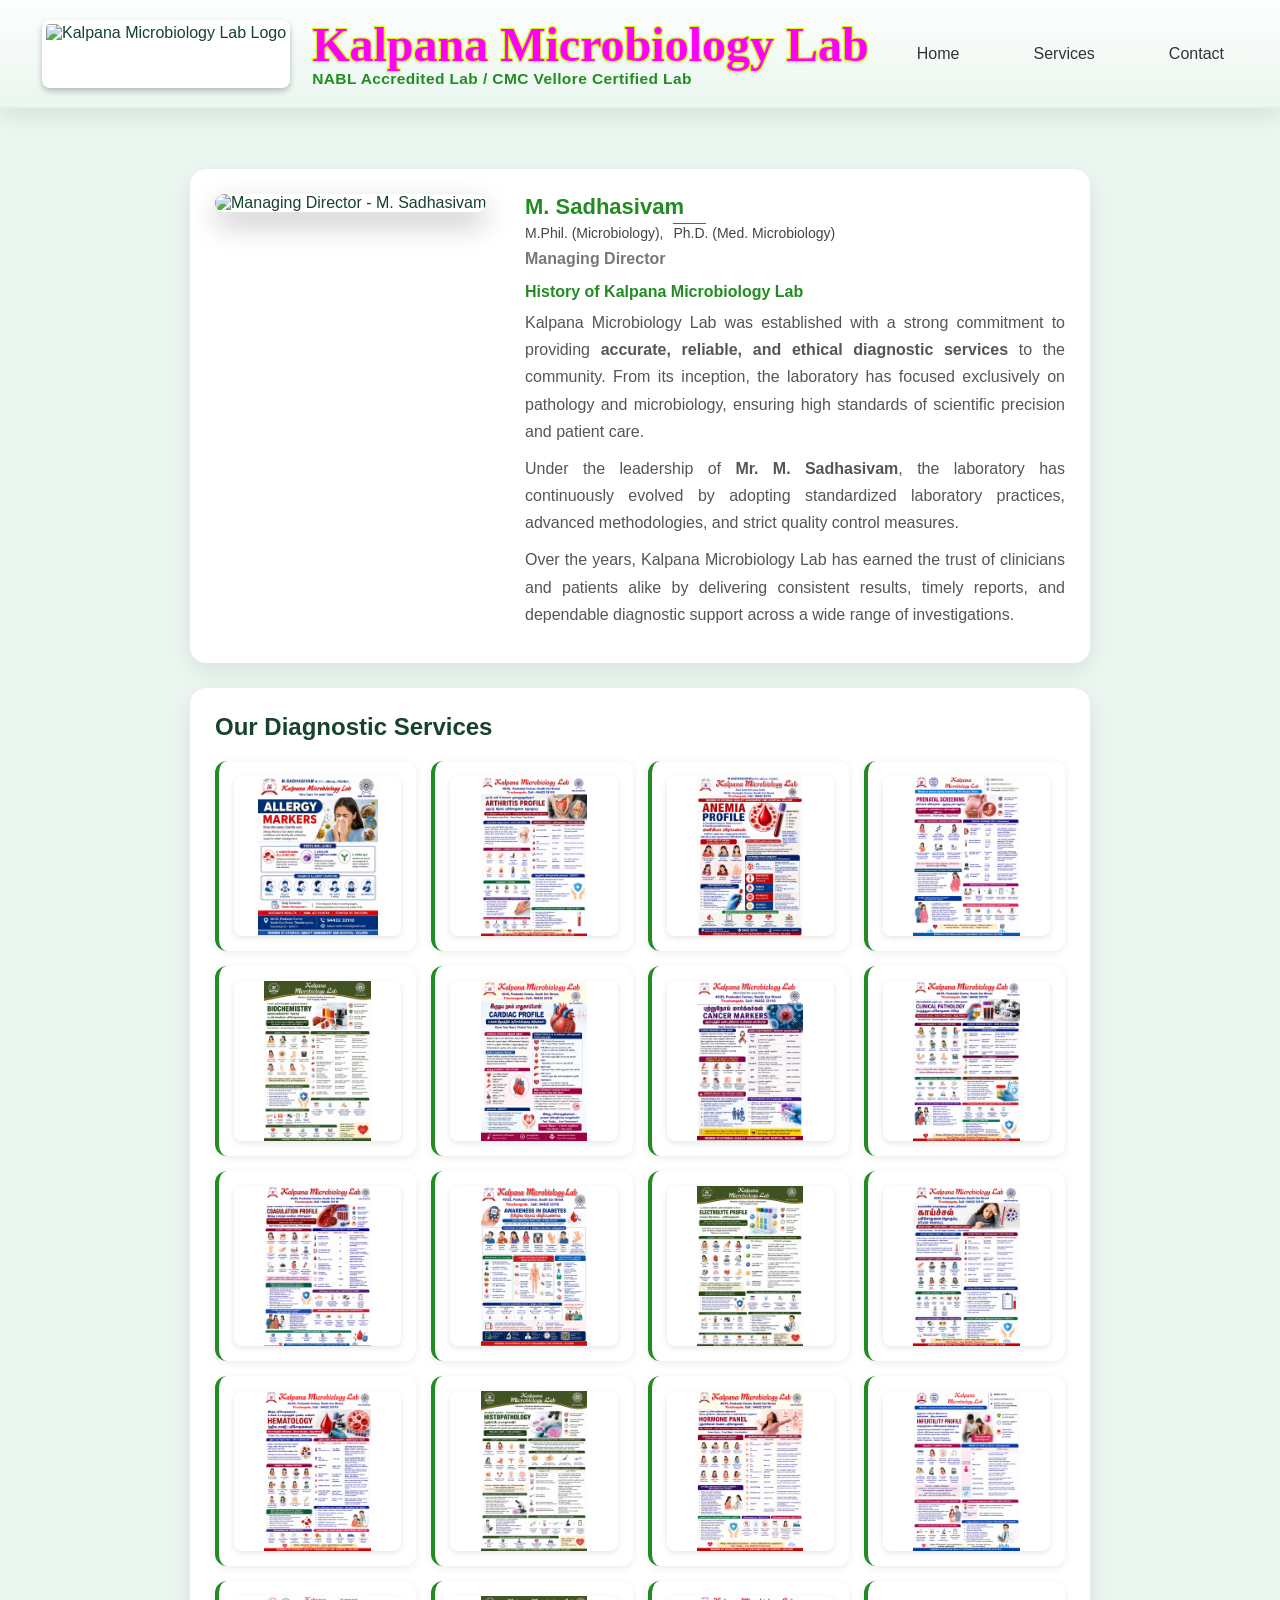
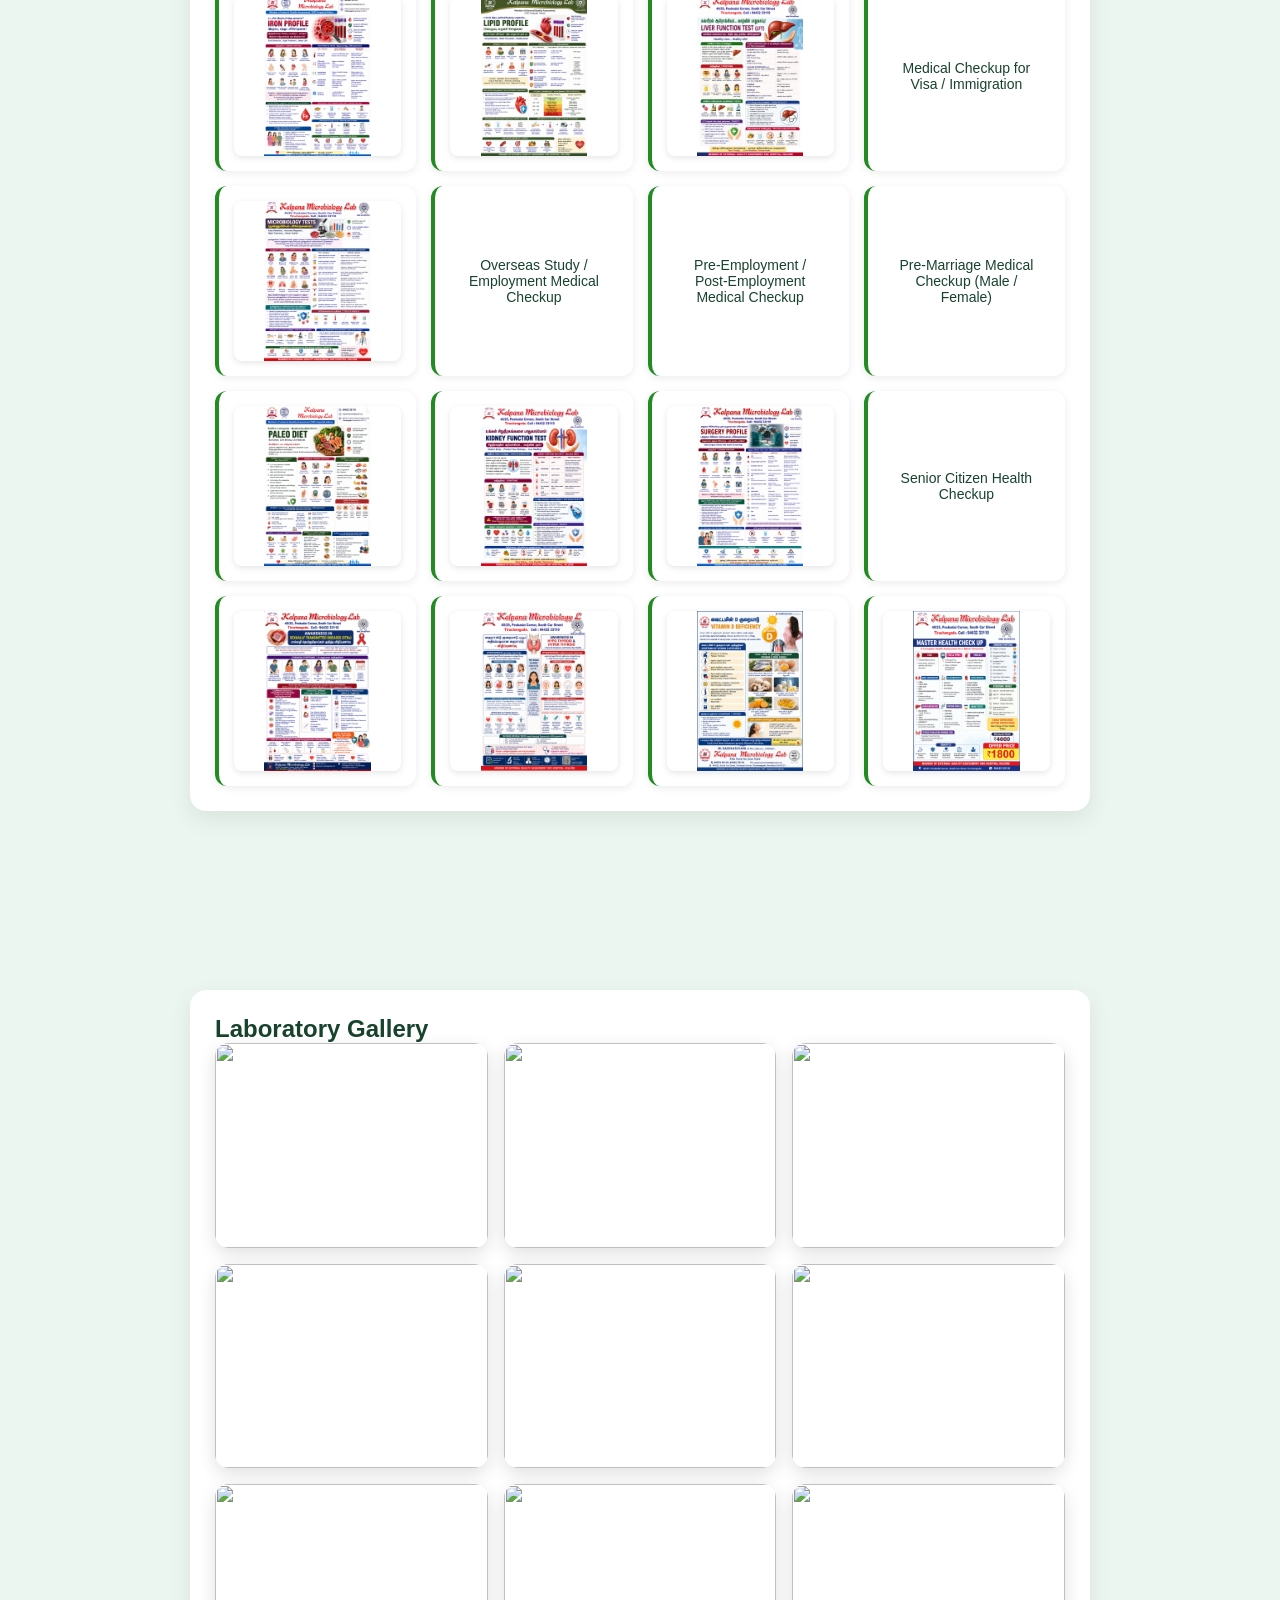
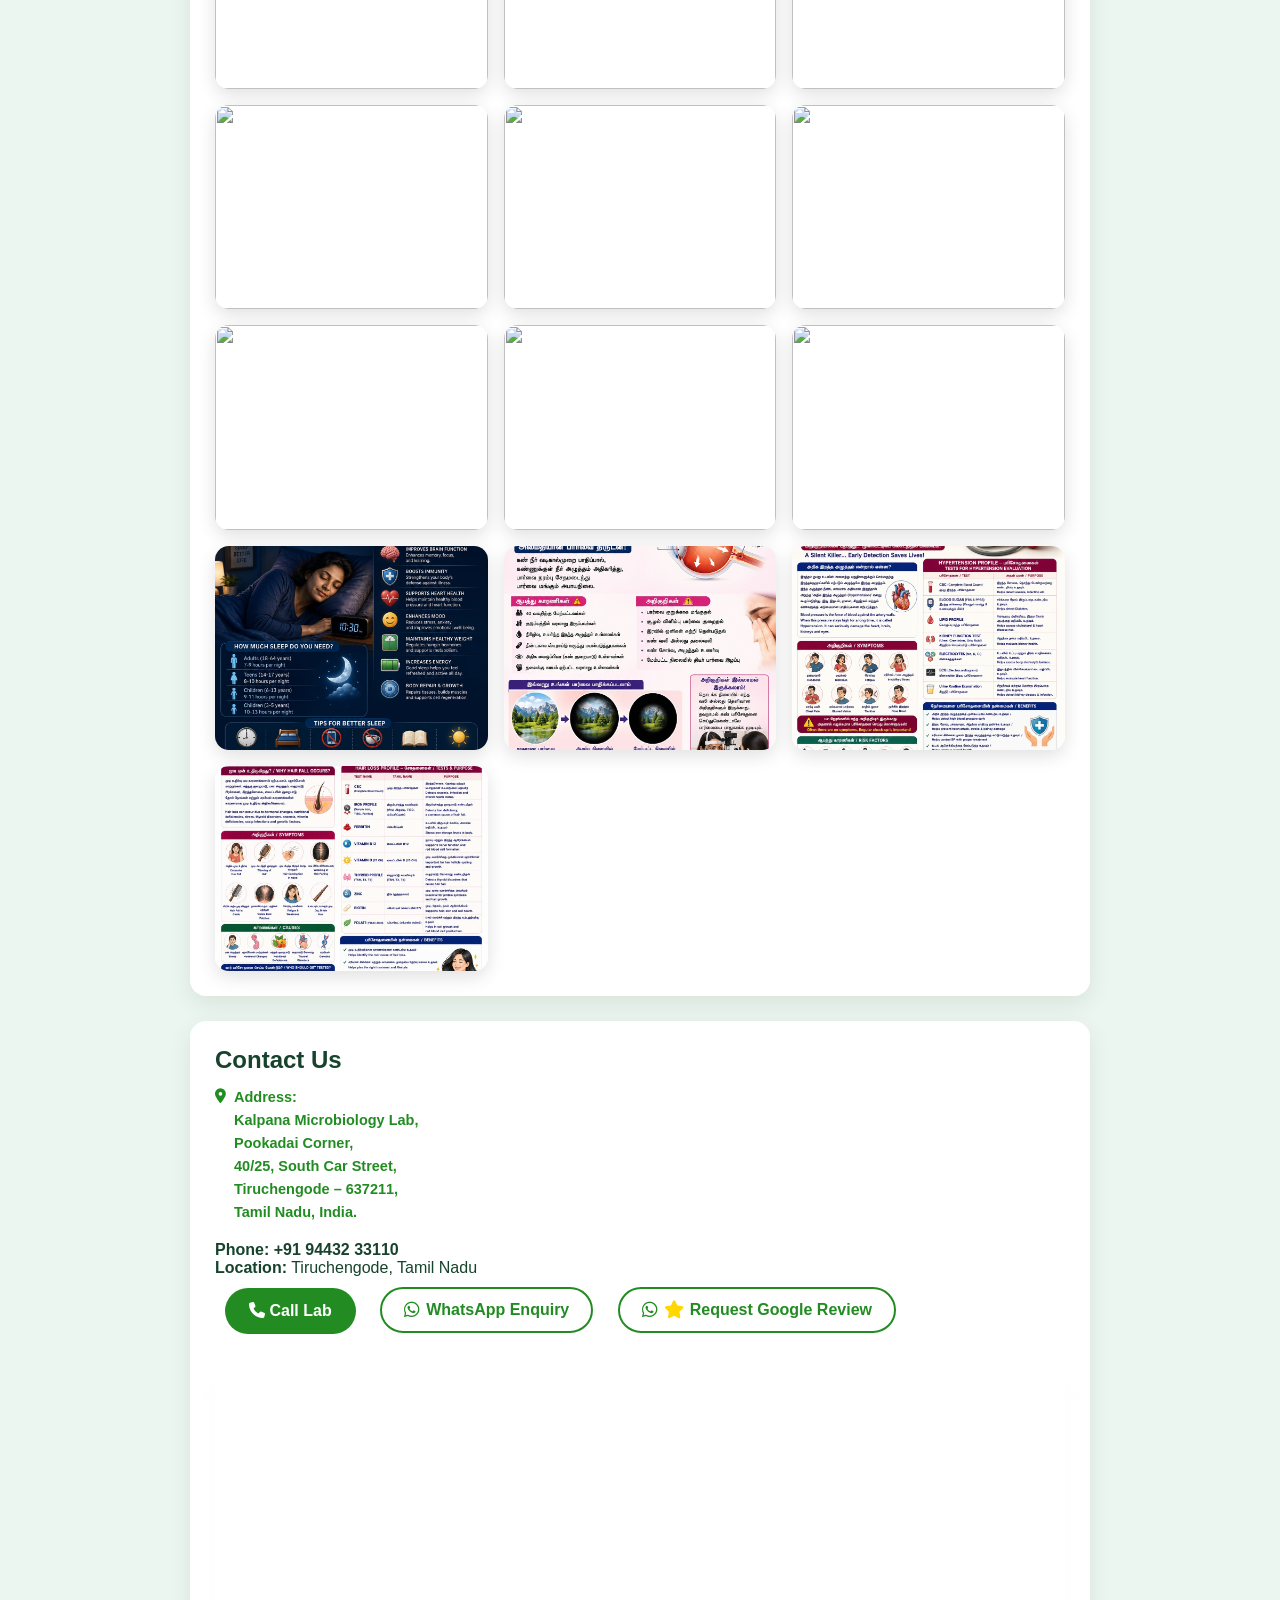
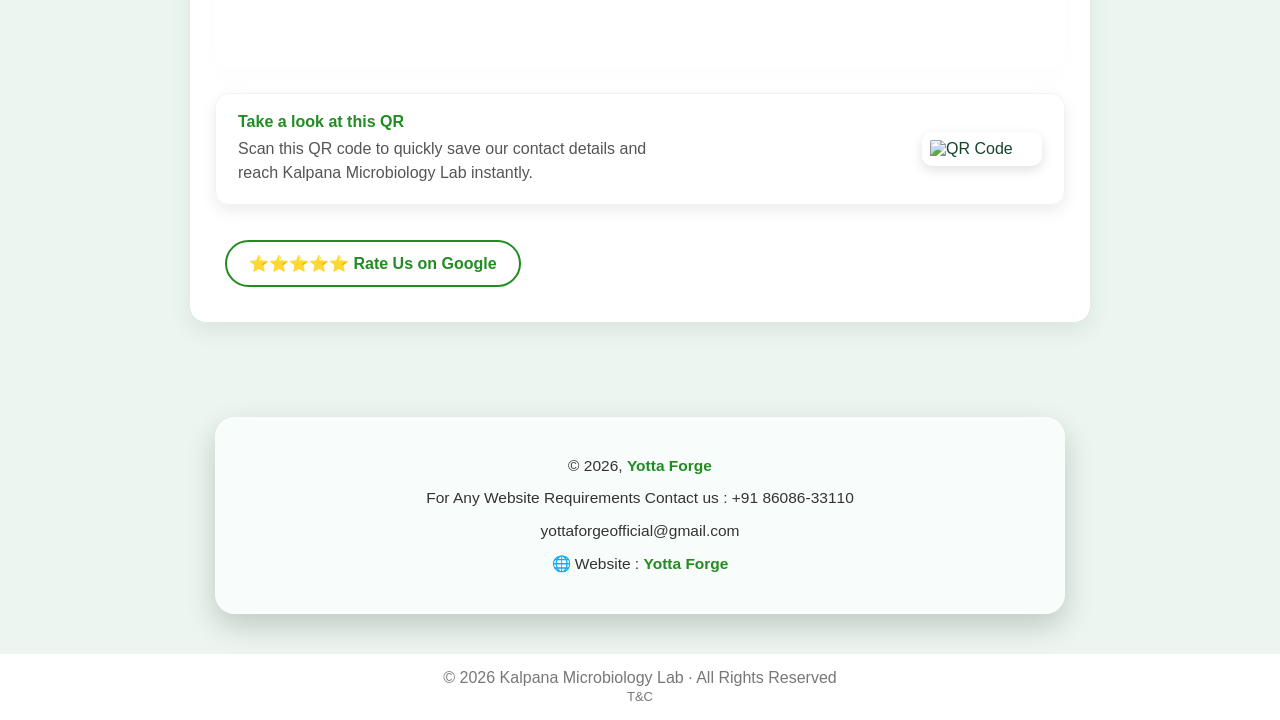
==== commit 53708edf: "Revert to using assets folder images for services" ====
--- a/index.html
+++ b/index.html
@@ -125,72 +125,72 @@
   <div class="services-grid-wrapper">
     <div class="services-hover-popup">Click here for more details</div>
     <div class="services-grid">
-    <div class="service-item" data-service="Allergy Markers" data-image="V Card Image/Allergy Markers.jfif">
-      <img src="V Card Image/Allergy Markers.jfif" alt="Allergy Markers">
-    </div>
-    <div class="service-item" data-service="Arthritis Profile" data-image="V Card Image/Arthritis Profile.jfif">
-      <img src="V Card Image/Arthritis Profile.jfif" alt="Arthritis Profile">
-    </div>
-    <div class="service-item" data-service="Anemia Profile" data-image="V Card Image/Anaemia Profile.jfif">
-      <img src="V Card Image/Anaemia Profile.jfif" alt="Anemia Profile">
-    </div>
-    <div class="service-item" data-service="Anti-Natal (Pregnancy) Screening" data-image="">
-      <span>Anti-Natal (Pregnancy) Screening</span>
-    </div>
-
-    <div class="service-item" data-service="Bio Chemistry" data-image="V Card Image/Bio Chemistry.jfif">
-      <img src="V Card Image/Bio Chemistry.jfif" alt="Bio Chemistry">
-    </div>
-    <div class="service-item" data-service="Cardiac Screening" data-image="V Card Image/Cardiac Screening-1.jpg">
-      <img src="V Card Image/Cardiac Screening-1.jpg" alt="Cardiac Screening">
-    </div>
-    <div class="service-item" data-service="Cancer Markers" data-image="V Card Image/Cancer Markers.jfif">
-      <img src="V Card Image/Cancer Markers.jfif" alt="Cancer Markers">
-    </div>
-    <div class="service-item" data-service="Clinical Pathology" data-image="V Card Image/Clinical Pathology.jpg">
-      <img src="V Card Image/Clinical Pathology.jpg" alt="Clinical Pathology">
-    </div>
-
-    <div class="service-item" data-service="Coagulation Profile" data-image="V Card Image/Coagulation Profile.jpg">
-      <img src="V Card Image/Coagulation Profile.jpg" alt="Coagulation Profile">
-    </div>
-    <div class="service-item" data-service="Diabetic Profile" data-image="V Card Image/Diabetic Profile.webp">
-      <img src="V Card Image/Diabetic Profile.webp" alt="Diabetic Profile">
-    </div>
-    <div class="service-item" data-service="Electrolytes" data-image="V Card Image/Electrolytes.webp">
-      <img src="V Card Image/Electrolytes.webp" alt="Electrolytes">
-    </div>
-    <div class="service-item" data-service="Fever Profile" data-image="V Card Image/Fever Profile.jfif">
-      <img src="V Card Image/Fever Profile.jfif" alt="Fever Profile">
-    </div>
-
-    <div class="service-item" data-service="Haematology" data-image="V Card Image/Haematology.jfif">
-      <img src="V Card Image/Haematology.jfif" alt="Haematology">
-    </div>
-    <div class="service-item" data-service="Histopathology" data-image="V Card Image/Histopathology.jfif">
-      <img src="V Card Image/Histopathology.jfif" alt="Histopathology">
-    </div>
-    <div class="service-item" data-service="Hormone Profile" data-image="V Card Image/Hormone Profile.webp">
-      <img src="V Card Image/Hormone Profile.webp" alt="Hormone Profile">
-    </div>
-    <div class="service-item" data-service="Infertility Profile" data-image="V Card Image/Infertility Profile.jfif">
-      <img src="V Card Image/Infertility Profile.jfif" alt="Infertility Profile">
-    </div>
-    <div class="service-item" data-service="Iron Profile" data-image="V Card Image/Iron Profile.jfif">
-      <img src="V Card Image/Iron Profile.jfif" alt="Iron Profile">
-    </div>
-
-    <div class="service-item" data-service="Lipid Profile" data-image="V Card Image/Lipid Profile.jpg">
-      <img src="V Card Image/Lipid Profile.jpg" alt="Lipid Profile">
-    </div>
-    <div class="service-item" data-service="Liver Profile" data-image="V Card Image/Liver profile.jfif">
-      <img src="V Card Image/Liver profile.jfif" alt="Liver Profile">
+    <div class="service-item" data-service="Allergy Markers" data-image="assets/Allergy Markers.jpeg">
+      <img src="assets/Allergy Markers.jpeg" alt="Allergy Markers">
+    </div>
+    <div class="service-item" data-service="Arthritis Profile" data-image="assets/Arthiritis.jpeg">
+      <img src="assets/Arthiritis.jpeg" alt="Arthritis Profile">
+    </div>
+    <div class="service-item" data-service="Anemia Profile" data-image="assets/Anaemia Profile.jpeg">
+      <img src="assets/Anaemia Profile.jpeg" alt="Anemia Profile">
+    </div>
+    <div class="service-item" data-service="Anti-Natal (Pregnancy) Screening" data-image="assets/Anti Natal .jpeg" data-image2="assets/Anti Natal2.jpeg">
+      <img src="assets/Anti Natal .jpeg" alt="Anti-Natal (Pregnancy) Screening">
+    </div>
+
+    <div class="service-item" data-service="Bio Chemistry" data-image="assets/Biochemistry.jpeg">
+      <img src="assets/Biochemistry.jpeg" alt="Bio Chemistry">
+    </div>
+    <div class="service-item" data-service="Cardiac Screening" data-image="assets/Cardiac Profile.jpeg">
+      <img src="assets/Cardiac Profile.jpeg" alt="Cardiac Screening">
+    </div>
+    <div class="service-item" data-service="Cancer Markers" data-image="assets/Cancer Markers.jpeg">
+      <img src="assets/Cancer Markers.jpeg" alt="Cancer Markers">
+    </div>
+    <div class="service-item" data-service="Clinical Pathology" data-image="assets/Clinical Pathology.jpeg">
+      <img src="assets/Clinical Pathology.jpeg" alt="Clinical Pathology">
+    </div>
+
+    <div class="service-item" data-service="Coagulation Profile" data-image="assets/Coagulation Profile.jpeg">
+      <img src="assets/Coagulation Profile.jpeg" alt="Coagulation Profile">
+    </div>
+    <div class="service-item" data-service="Diabetic Profile" data-image="assets/Diabetes.jpeg">
+      <img src="assets/Diabetes.jpeg" alt="Diabetic Profile">
+    </div>
+    <div class="service-item" data-service="Electrolytes" data-image="assets/Electrolyte Profile.jpeg">
+      <img src="assets/Electrolyte Profile.jpeg" alt="Electrolytes">
+    </div>
+    <div class="service-item" data-service="Fever Profile" data-image="assets/Fever Profile.jpeg">
+      <img src="assets/Fever Profile.jpeg" alt="Fever Profile">
+    </div>
+
+    <div class="service-item" data-service="Haematology" data-image="assets/Hematology.jpeg">
+      <img src="assets/Hematology.jpeg" alt="Haematology">
+    </div>
+    <div class="service-item" data-service="Histopathology" data-image="assets/Histopathology.jpeg">
+      <img src="assets/Histopathology.jpeg" alt="Histopathology">
+    </div>
+    <div class="service-item" data-service="Hormone Profile" data-image="assets/Hormone.jpeg">
+      <img src="assets/Hormone.jpeg" alt="Hormone Profile">
+    </div>
+    <div class="service-item" data-service="Infertility Profile" data-image="assets/Infertitility Profile.jpeg">
+      <img src="assets/Infertitility Profile.jpeg" alt="Infertility Profile">
+    </div>
+    <div class="service-item" data-service="Iron Profile" data-image="assets/Iron Profile.jpeg">
+      <img src="assets/Iron Profile.jpeg" alt="Iron Profile">
+    </div>
+
+    <div class="service-item" data-service="Lipid Profile" data-image="assets/Lipid Profile.jpeg">
+      <img src="assets/Lipid Profile.jpeg" alt="Lipid Profile">
+    </div>
+    <div class="service-item" data-service="Liver Profile" data-image="assets/Liver Function Test.jpeg">
+      <img src="assets/Liver Function Test.jpeg" alt="Liver Profile">
     </div>
     <div class="service-item" data-service="Medical Checkup for Visa / Immigration" data-image="">
       <span>Medical Checkup for Visa / Immigration</span>
     </div>
-    <div class="service-item" data-service="Microbiology" data-image="V Card Image/Microbiology.jfif">
-      <img src="V Card Image/Microbiology.jfif" alt="Microbiology">
+    <div class="service-item" data-service="Microbiology" data-image="assets/Microbiology.jpeg">
+      <img src="assets/Microbiology.jpeg" alt="Microbiology">
     </div>
 
     <div class="service-item" data-service="Overseas Study / Employment Medical Checkup" data-image="">
@@ -202,31 +202,31 @@
     <div class="service-item" data-service="Pre-Marriage Medical Checkup (Male / Female)" data-image="">
       <span>Pre-Marriage Medical Checkup (Male / Female)</span>
     </div>
-    <div class="service-item" data-service="Paleo Profile" data-image="">
-      <span>Paleo Profile</span>
-    </div>
-
-    <div class="service-item" data-service="Renal Profile" data-image="V Card Image/Renal Profile.jfif">
-      <img src="V Card Image/Renal Profile.jfif" alt="Renal Profile">
-    </div>
-    <div class="service-item" data-service="Surgical Profile" data-image="">
-      <span>Surgical Profile</span>
+    <div class="service-item" data-service="Paleo Profile" data-image="assets/Paleo Diet.jpeg">
+      <img src="assets/Paleo Diet.jpeg" alt="Paleo Profile">
+    </div>
+
+    <div class="service-item" data-service="Renal Profile" data-image="assets/Kidney Function Test.jpeg">
+      <img src="assets/Kidney Function Test.jpeg" alt="Renal Profile">
+    </div>
+    <div class="service-item" data-service="Surgical Profile" data-image="assets/Surgery Profile.jpeg">
+      <img src="assets/Surgery Profile.jpeg" alt="Surgical Profile">
     </div>
     <div class="service-item" data-service="Senior Citizen Health Checkup" data-image="">
       <span>Senior Citizen Health Checkup</span>
     </div>
-    <div class="service-item" data-service="Sexually Transmitted Diseases Profile" data-image="V Card Image/Sexually Transmitted Diseases ( STD ) Profile.jpeg">
-      <img src="V Card Image/Sexually Transmitted Diseases ( STD ) Profile.jpeg" alt="Sexually Transmitted Diseases Profile">
-    </div>
-
-    <div class="service-item" data-service="Thyroid Profile" data-image="V Card Image/Thyroid Panel.jpg">
-      <img src="V Card Image/Thyroid Panel.jpg" alt="Thyroid Profile">
-    </div>
-    <div class="service-item" data-service="Vitamin Profile" data-image="V Card Image/Vitamin & Minarals Profile.jfif">
-      <img src="V Card Image/Vitamin & Minarals Profile.jfif" alt="Vitamin Profile">
-    </div>
-    <div class="service-item" data-service="Master Health Checkup" data-image="">
-      <span>Master Health Checkup</span>
+    <div class="service-item" data-service="Sexually Transmitted Diseases Profile" data-image="assets/Sexually Transmitted Disease.jpeg">
+      <img src="assets/Sexually Transmitted Disease.jpeg" alt="Sexually Transmitted Diseases Profile">
+    </div>
+
+    <div class="service-item" data-service="Thyroid Profile" data-image="assets/Thyroid.jpeg">
+      <img src="assets/Thyroid.jpeg" alt="Thyroid Profile">
+    </div>
+    <div class="service-item" data-service="Vitamin Profile" data-image="assets/Vitamin D.jpeg" data-image2="assets/Vitamin B12.jpeg">
+      <img src="assets/Vitamin D.jpeg" alt="Vitamin Profile">
+    </div>
+    <div class="service-item" data-service="Master Health Checkup" data-image="assets/Master Health Checkup1.jpeg" data-image2="assets/Master Health Checkup2.jpeg">
+      <img src="assets/Master Health Checkup1.jpeg" alt="Master Health Checkup">
     </div>
   </div>
   </div>
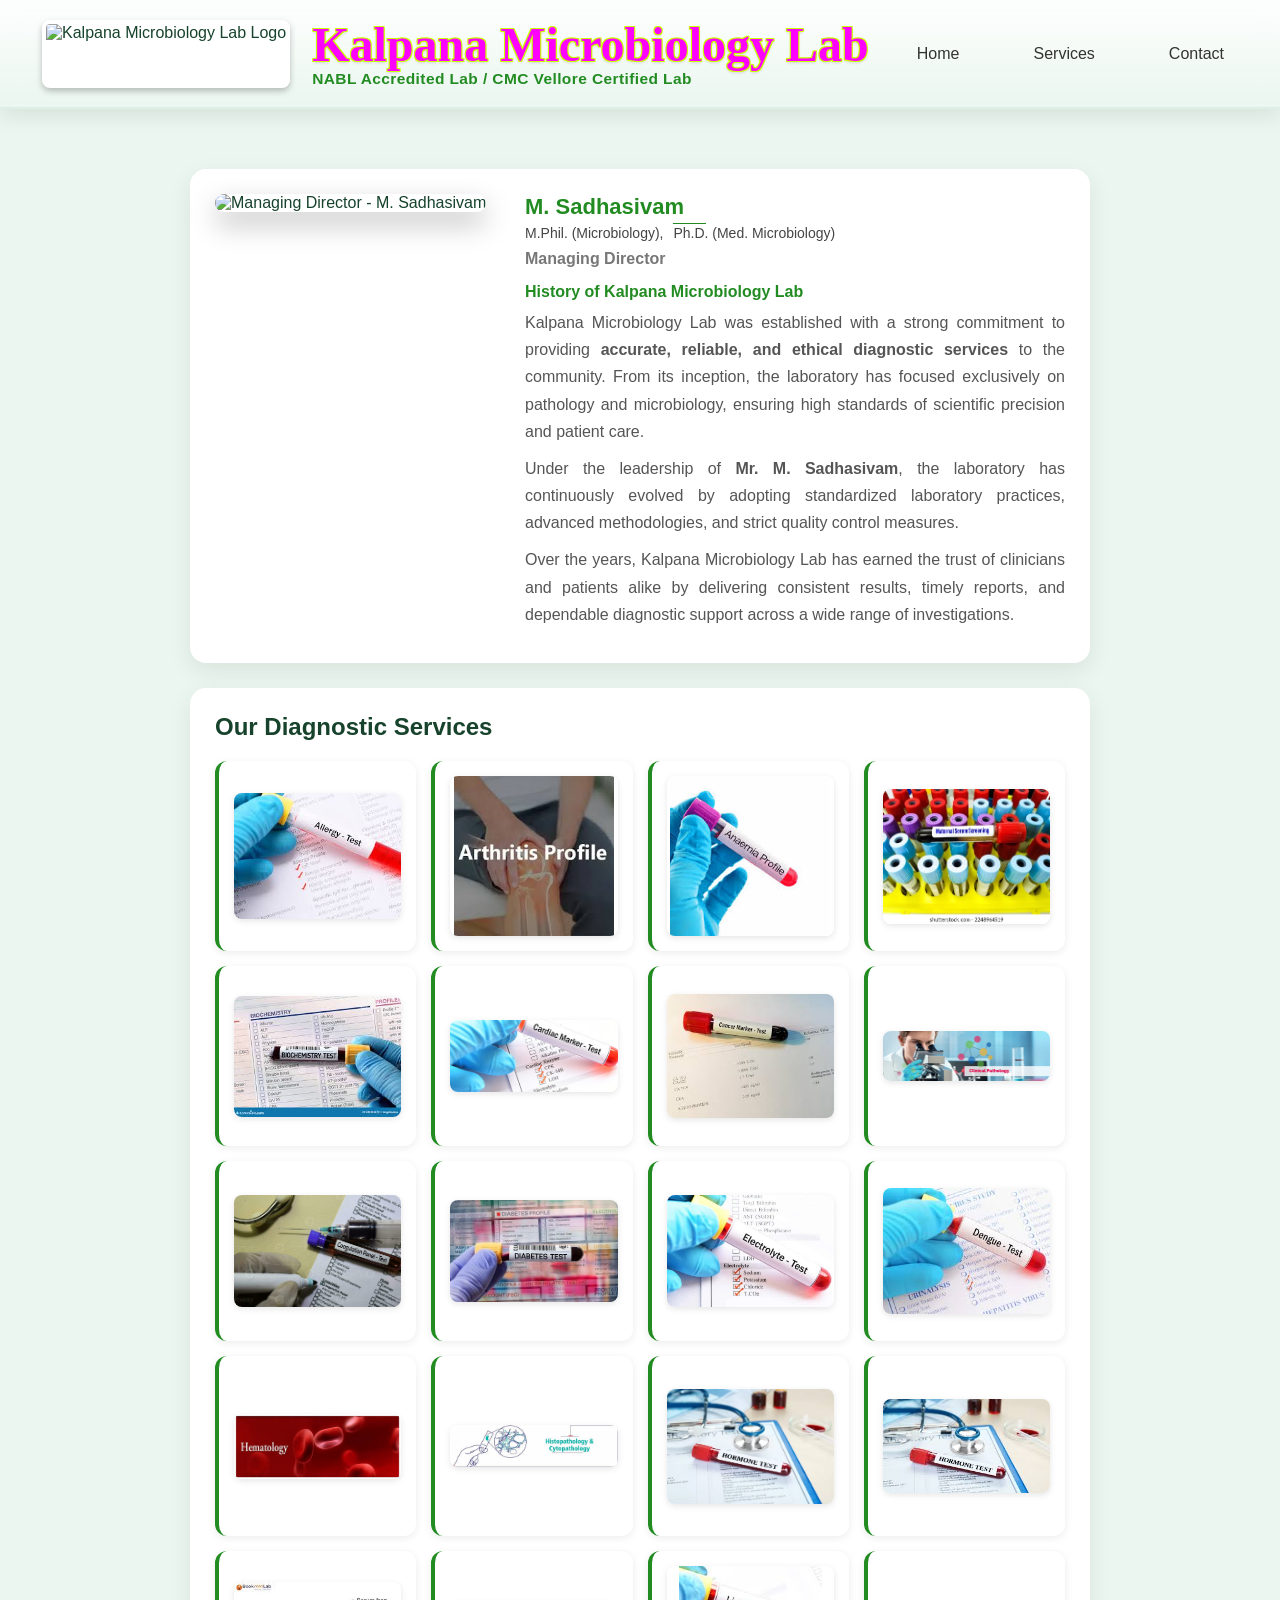
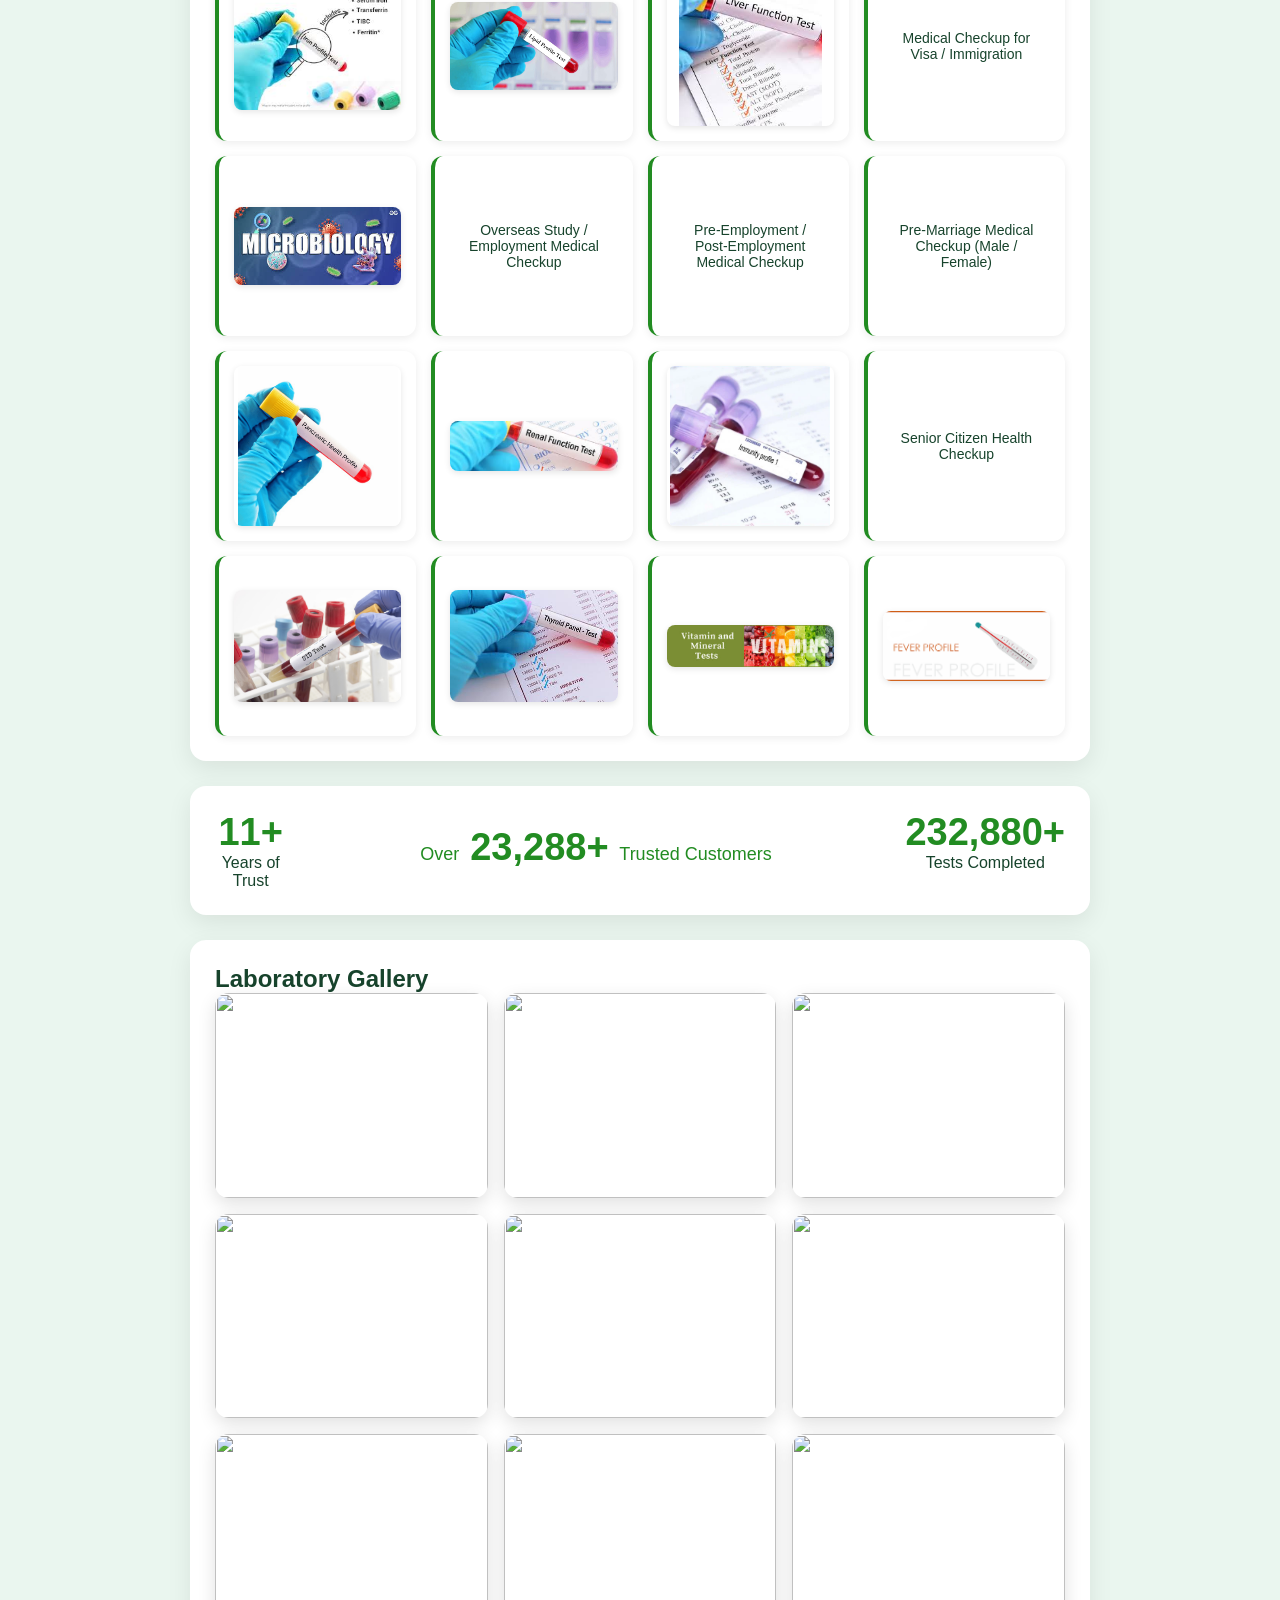
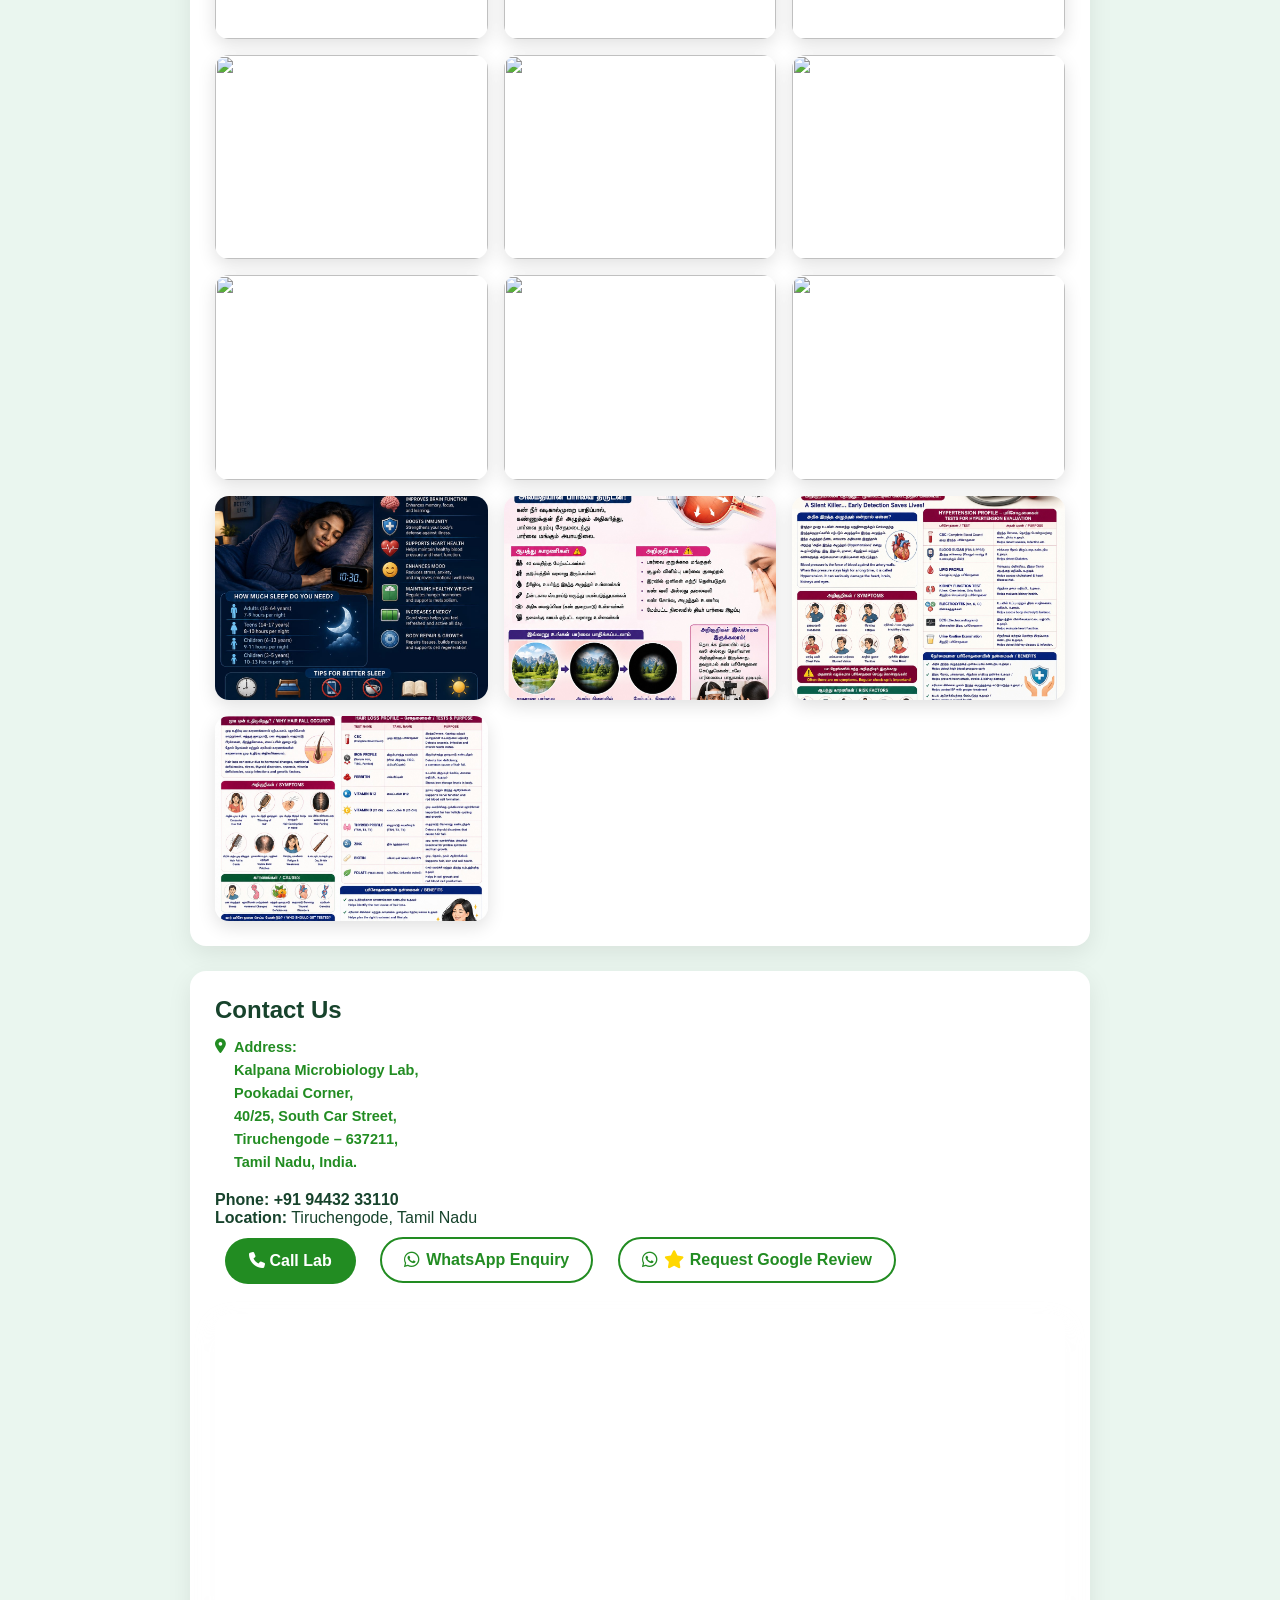
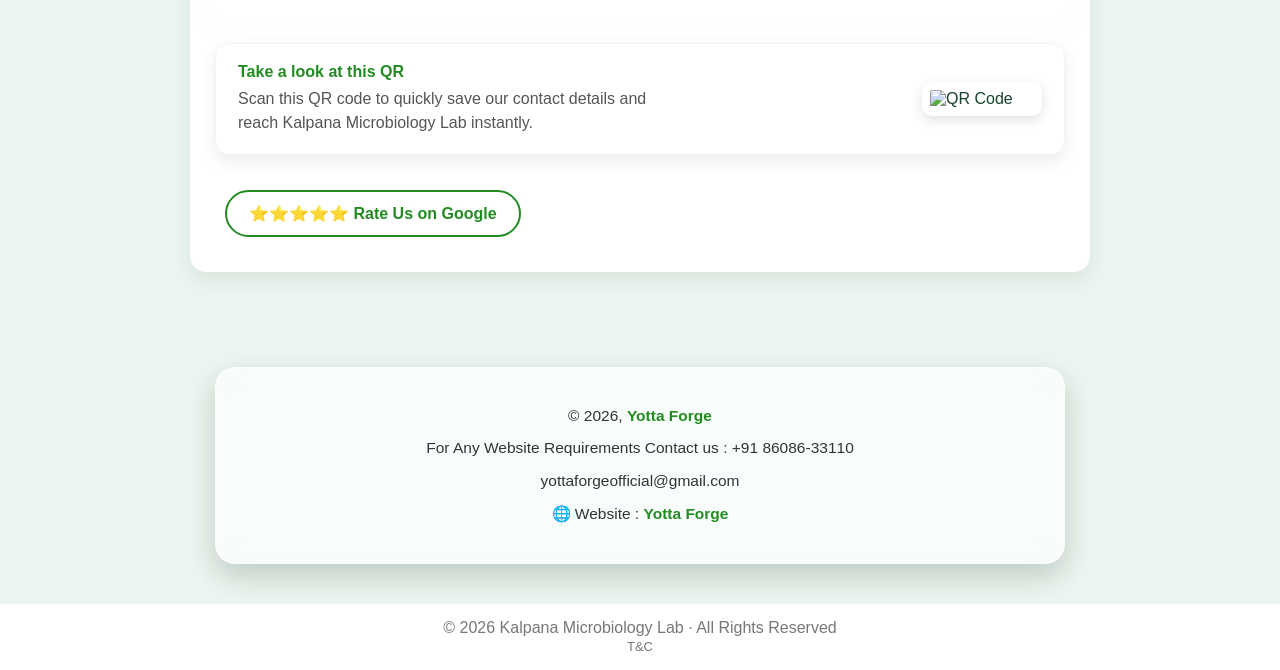
==== commit 081fe6d3: "Use V Card images for grid display, assets images for modal display" ====
--- a/index.html
+++ b/index.html
@@ -126,71 +126,71 @@
     <div class="services-hover-popup">Click here for more details</div>
     <div class="services-grid">
     <div class="service-item" data-service="Allergy Markers" data-image="assets/Allergy Markers.jpeg">
-      <img src="assets/Allergy Markers.jpeg" alt="Allergy Markers">
+      <img src="V Card Image/Allergy Markers.jfif" alt="Allergy Markers">
     </div>
     <div class="service-item" data-service="Arthritis Profile" data-image="assets/Arthiritis.jpeg">
-      <img src="assets/Arthiritis.jpeg" alt="Arthritis Profile">
+      <img src="V Card Image/Arthritis Profile.jfif" alt="Arthritis Profile">
     </div>
     <div class="service-item" data-service="Anemia Profile" data-image="assets/Anaemia Profile.jpeg">
-      <img src="assets/Anaemia Profile.jpeg" alt="Anemia Profile">
+      <img src="V Card Image/Anaemia Profile.jfif" alt="Anemia Profile">
     </div>
     <div class="service-item" data-service="Anti-Natal (Pregnancy) Screening" data-image="assets/Anti Natal .jpeg" data-image2="assets/Anti Natal2.jpeg">
-      <img src="assets/Anti Natal .jpeg" alt="Anti-Natal (Pregnancy) Screening">
+      <img src="V Card Image/Maternal Serum Screen.webp" alt="Anti-Natal (Pregnancy) Screening">
     </div>
 
     <div class="service-item" data-service="Bio Chemistry" data-image="assets/Biochemistry.jpeg">
-      <img src="assets/Biochemistry.jpeg" alt="Bio Chemistry">
+      <img src="V Card Image/Bio Chemistry.jfif" alt="Bio Chemistry">
     </div>
     <div class="service-item" data-service="Cardiac Screening" data-image="assets/Cardiac Profile.jpeg">
-      <img src="assets/Cardiac Profile.jpeg" alt="Cardiac Screening">
+      <img src="V Card Image/Cardiac Screening-1.jpg" alt="Cardiac Screening">
     </div>
     <div class="service-item" data-service="Cancer Markers" data-image="assets/Cancer Markers.jpeg">
-      <img src="assets/Cancer Markers.jpeg" alt="Cancer Markers">
+      <img src="V Card Image/Cancer Markers.jfif" alt="Cancer Markers">
     </div>
     <div class="service-item" data-service="Clinical Pathology" data-image="assets/Clinical Pathology.jpeg">
-      <img src="assets/Clinical Pathology.jpeg" alt="Clinical Pathology">
+      <img src="V Card Image/Clinical Pathology.jpg" alt="Clinical Pathology">
     </div>
 
     <div class="service-item" data-service="Coagulation Profile" data-image="assets/Coagulation Profile.jpeg">
-      <img src="assets/Coagulation Profile.jpeg" alt="Coagulation Profile">
+      <img src="V Card Image/Coagulation Profile.jpg" alt="Coagulation Profile">
     </div>
     <div class="service-item" data-service="Diabetic Profile" data-image="assets/Diabetes.jpeg">
-      <img src="assets/Diabetes.jpeg" alt="Diabetic Profile">
+      <img src="V Card Image/Diabetic Profile.webp" alt="Diabetic Profile">
     </div>
     <div class="service-item" data-service="Electrolytes" data-image="assets/Electrolyte Profile.jpeg">
-      <img src="assets/Electrolyte Profile.jpeg" alt="Electrolytes">
+      <img src="V Card Image/Electrolytes.webp" alt="Electrolytes">
     </div>
     <div class="service-item" data-service="Fever Profile" data-image="assets/Fever Profile.jpeg">
-      <img src="assets/Fever Profile.jpeg" alt="Fever Profile">
+      <img src="V Card Image/Fever Profile.jfif" alt="Fever Profile">
     </div>
 
     <div class="service-item" data-service="Haematology" data-image="assets/Hematology.jpeg">
-      <img src="assets/Hematology.jpeg" alt="Haematology">
+      <img src="V Card Image/Haematology.jfif" alt="Haematology">
     </div>
     <div class="service-item" data-service="Histopathology" data-image="assets/Histopathology.jpeg">
-      <img src="assets/Histopathology.jpeg" alt="Histopathology">
+      <img src="V Card Image/Histopathology.jfif" alt="Histopathology">
     </div>
     <div class="service-item" data-service="Hormone Profile" data-image="assets/Hormone.jpeg">
-      <img src="assets/Hormone.jpeg" alt="Hormone Profile">
+      <img src="V Card Image/Hormone Profile.webp" alt="Hormone Profile">
     </div>
     <div class="service-item" data-service="Infertility Profile" data-image="assets/Infertitility Profile.jpeg">
-      <img src="assets/Infertitility Profile.jpeg" alt="Infertility Profile">
+      <img src="V Card Image/Infertility Profile.jfif" alt="Infertility Profile">
     </div>
     <div class="service-item" data-service="Iron Profile" data-image="assets/Iron Profile.jpeg">
-      <img src="assets/Iron Profile.jpeg" alt="Iron Profile">
+      <img src="V Card Image/Iron Profile.jfif" alt="Iron Profile">
     </div>
 
     <div class="service-item" data-service="Lipid Profile" data-image="assets/Lipid Profile.jpeg">
-      <img src="assets/Lipid Profile.jpeg" alt="Lipid Profile">
+      <img src="V Card Image/Lipid Profile.jpg" alt="Lipid Profile">
     </div>
     <div class="service-item" data-service="Liver Profile" data-image="assets/Liver Function Test.jpeg">
-      <img src="assets/Liver Function Test.jpeg" alt="Liver Profile">
+      <img src="V Card Image/Liver profile.jfif" alt="Liver Profile">
     </div>
     <div class="service-item" data-service="Medical Checkup for Visa / Immigration" data-image="">
       <span>Medical Checkup for Visa / Immigration</span>
     </div>
     <div class="service-item" data-service="Microbiology" data-image="assets/Microbiology.jpeg">
-      <img src="assets/Microbiology.jpeg" alt="Microbiology">
+      <img src="V Card Image/Microbiology.jfif" alt="Microbiology">
     </div>
 
     <div class="service-item" data-service="Overseas Study / Employment Medical Checkup" data-image="">
@@ -203,30 +203,30 @@
       <span>Pre-Marriage Medical Checkup (Male / Female)</span>
     </div>
     <div class="service-item" data-service="Paleo Profile" data-image="assets/Paleo Diet.jpeg">
-      <img src="assets/Paleo Diet.jpeg" alt="Paleo Profile">
+      <img src="V Card Image/Pancreatic Profile.png" alt="Paleo Profile">
     </div>
 
     <div class="service-item" data-service="Renal Profile" data-image="assets/Kidney Function Test.jpeg">
-      <img src="assets/Kidney Function Test.jpeg" alt="Renal Profile">
+      <img src="V Card Image/Renal Profile.jfif" alt="Renal Profile">
     </div>
     <div class="service-item" data-service="Surgical Profile" data-image="assets/Surgery Profile.jpeg">
-      <img src="assets/Surgery Profile.jpeg" alt="Surgical Profile">
+      <img src="V Card Image/Immunology Profile.webp" alt="Surgical Profile">
     </div>
     <div class="service-item" data-service="Senior Citizen Health Checkup" data-image="">
       <span>Senior Citizen Health Checkup</span>
     </div>
     <div class="service-item" data-service="Sexually Transmitted Diseases Profile" data-image="assets/Sexually Transmitted Disease.jpeg">
-      <img src="assets/Sexually Transmitted Disease.jpeg" alt="Sexually Transmitted Diseases Profile">
+      <img src="V Card Image/Sexually Transmitted Diseases ( STD ) Profile.jpeg" alt="Sexually Transmitted Diseases Profile">
     </div>
 
     <div class="service-item" data-service="Thyroid Profile" data-image="assets/Thyroid.jpeg">
-      <img src="assets/Thyroid.jpeg" alt="Thyroid Profile">
+      <img src="V Card Image/Thyroid Panel.jpg" alt="Thyroid Profile">
     </div>
     <div class="service-item" data-service="Vitamin Profile" data-image="assets/Vitamin D.jpeg" data-image2="assets/Vitamin B12.jpeg">
-      <img src="assets/Vitamin D.jpeg" alt="Vitamin Profile">
+      <img src="V Card Image/Vitamin & Minarals Profile.jfif" alt="Vitamin Profile">
     </div>
     <div class="service-item" data-service="Master Health Checkup" data-image="assets/Master Health Checkup1.jpeg" data-image2="assets/Master Health Checkup2.jpeg">
-      <img src="assets/Master Health Checkup1.jpeg" alt="Master Health Checkup">
+      <img src="V Card Image/FEVER.png" alt="Master Health Checkup">
     </div>
   </div>
   </div>
